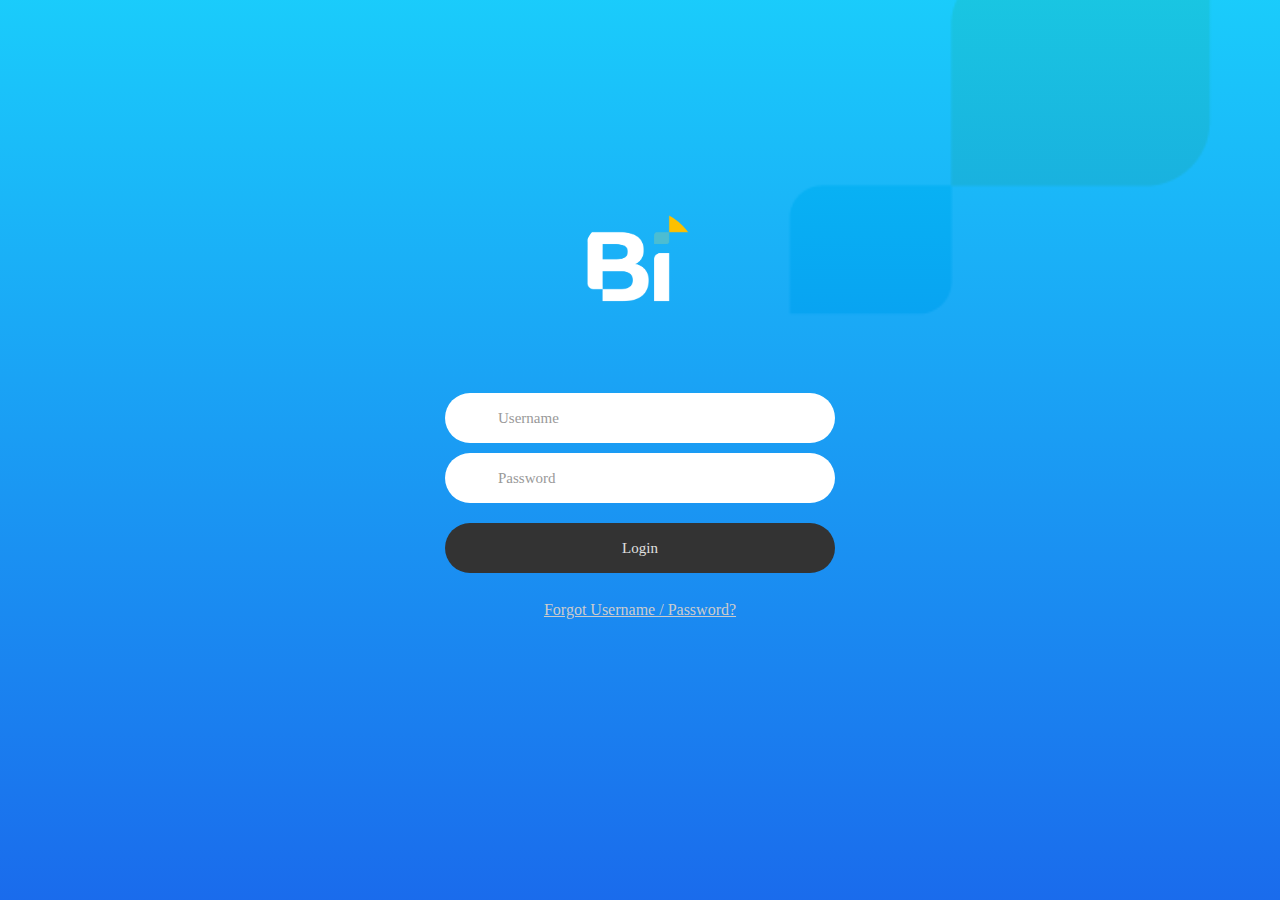
==== RFC_Project/src/login.html @ 91ca4c38 "subimos el proyecto" ====
<!DOCTYPE html>
<html lang="en">
<head>
	<title>Login</title>
	<meta charset="UTF-8">
<meta name="viewport" content="width=device-width, initial-scale=1">
<link rel="icon" type="image/png" href="images/icons/favicon.ico" />
<link rel="stylesheet" type="text/css" href="./css/bootstrap.css">
<link rel="stylesheet" type="text/css" href="./css/bootstrapp.css">
<link rel="stylesheet" type="text/css" href="./css/font-awesome.css">
<link rel="stylesheet" type="text/css" href="./css/icon-font.css">
<link rel="stylesheet" type="text/css" href="./css/animate.css">
<link rel="stylesheet" type="text/css" href="./css/hamburgers.css">
<link rel="stylesheet" type="text/css" href="./css/select2.css">
<link rel="stylesheet" type="text/css" href="./css/util.css">
<link rel="stylesheet" type="text/css" href="./css/main.css">
<meta name="robots" content="noindex, follow">
</head>
	<body >
		<div class="limiter">
			<div class="container-login100" style="background-image: url('./images/solobi.png');">
				<div class="wrap-login100 p-t-190 p-b-30">
					<form class="login100-form validate-form" method="POST" name="loginform">
						<div class="login100-form-avatar">
							<img src="./images/solobi.png">
						</div>
						<span class="login100-form-title p-t-20 p-b-45"></span>
							<div class="wrap-input100 validate-input m-b-10" data-validate="Username is required">
								<input class="input100" type="text" name="username" placeholder="Username">
									<span class="focus-input100"></span>
										<span class="symbol-input100">
											<i class="fa fa-user"></i>
										</span>
							</div>
								<div class="wrap-input100 validate-input m-b-10" data-validate="Password is required">
									<input class="input100" type="password" name="pass" placeholder="Password">
									<span class="focus-input100"></span>
									<span class="symbol-input100">
										<i class="fa fa-lock"></i>
									</span>
								</div>
							<div class="container-login100-form-btn p-t-10">
								<button class="login100-form-btn" onclick="return validarlogin()">
									Login
								</button>
							</div>
							<div class="text-center w-full p-t-25 p-b-230">
								<a href="#" class="txt1">	
									Forgot Username / Password?
								</a>
							</div>			
					</form>
				</div>
			</div>
		</div>


<script src="./js/jquery-3.2.1.min.js"></script>
<script src="./js/popper.js"></script>
<script src="./js/bootstrap.min.js"></script>
<script src="./js/select2.min.js"></script>
<script src="./js/main.js"></script>
<script type="text/javascript" src="./js/verificarLogin.js"></script>
</body>
</html>
---- RFC_Project/src/css/bootstrapp.css ----
@charset "UTF-8"; /*!
 * Bootstrap v5.0.2 (https://getbootstrap.com/)
 * Copyright 2011-2021 The Bootstrap Authors
 * Copyright 2011-2021 Twitter, Inc.
 * Licensed under MIT (https://github.com/twbs/bootstrap/blob/main/LICENSE)
 */
:root {
    --bs-blue: #0d6efd;
    --bs-indigo: #6610f2;
    --bs-purple: #6f42c1;
    --bs-pink: #d63384;
    --bs-red: #dc3545;
    --bs-orange: #fd7e14;
    --bs-yellow: #ffc107;
    --bs-green: #198754;
    --bs-teal: #20c997;
    --bs-cyan: #0dcaf0;
    --bs-white: #fff;
    --bs-gray: #6c757d;
    --bs-gray-dark: #343a40;
    --bs-primary: #0d6efd;
    --bs-secondary: #6c757d;
    --bs-success: #198754;
    --bs-info: #0dcaf0;
    --bs-warning: #ffc107;
    --bs-danger: #dc3545;
    --bs-light: #f8f9fa;
    --bs-dark: #212529;
    --bs-font-sans-serif: system-ui, -apple-system, "Segoe UI", Roboto, "Helvetica Neue", Arial, "Noto Sans", "Liberation Sans", sans-serif, "Apple Color Emoji", "Segoe UI Emoji", "Segoe UI Symbol", "Noto Color Emoji";
    --bs-font-monospace: SFMono-Regular, Menlo, Monaco, Consolas, "Liberation Mono", "Courier New", monospace;
    --bs-gradient: linear-gradient(180deg, rgba(255, 255, 255, 0.15), rgba(255, 255, 255, 0));
}
*,
::after,
::before {
    box-sizing: border-box;
}
@media (prefers-reduced-motion: no-preference) {
    :root {
        scroll-behavior: smooth;
    }
}
body {
    margin: 0;
    font-family: var(--bs-font-sans-serif);
    font-size: 1rem;
    font-weight: 400;
    line-height: 1.5;
    color: #212529;
    background-color: #fff;
    -webkit-text-size-adjust: 100%;
    -webkit-tap-highlight-color: transparent;
}
hr {
    margin: 1rem 0;
    color: inherit;
    background-color: currentColor;
    border: 0;
    opacity: 0.25;
}
hr:not([size]) {
    height: 1px;
}
.h1,
.h2,
.h3,
.h4,
.h5,
.h6,
h1,
h2,
h3,
h4,
h5,
h6 {
    margin-top: 0;
    margin-bottom: 0.5rem;
    font-weight: 500;
    line-height: 1.2;
}
.h1,
h1 {
    font-size: calc(1.375rem + 1.5vw);
}
@media (min-width: 1200px) {
    .h1,
    h1 {
        font-size: 2.5rem;
    }
}
.h2,
h2 {
    font-size: calc(1.325rem + 0.9vw);
}
@media (min-width: 1200px) {
    .h2,
    h2 {
        font-size: 2rem;
    }
}
.h3,
h3 {
    font-size: calc(1.3rem + 0.6vw);
}
@media (min-width: 1200px) {
    .h3,
    h3 {
        font-size: 1.75rem;
    }
}
.h4,
h4 {
    font-size: calc(1.275rem + 0.3vw);
}
@media (min-width: 1200px) {
    .h4,
    h4 {
        font-size: 1.5rem;
    }
}
.h5,
h5 {
    font-size: 1.25rem;
}
.h6,
h6 {
    font-size: 1rem;
}
p {
    margin-top: 0;
    margin-bottom: 1rem;
}
abbr[data-bs-original-title],
abbr[title] {
    -webkit-text-decoration: underline dotted;
    text-decoration: underline dotted;
    cursor: help;
    -webkit-text-decoration-skip-ink: none;
    text-decoration-skip-ink: none;
}
address {
    margin-bottom: 1rem;
    font-style: normal;
    line-height: inherit;
}
ol,
ul {
    padding-left: 2rem;
}
dl,
ol,
ul {
    margin-top: 0;
    margin-bottom: 1rem;
}
ol ol,
ol ul,
ul ol,
ul ul {
    margin-bottom: 0;
}
dt {
    font-weight: 700;
}
dd {
    margin-bottom: 0.5rem;
    margin-left: 0;
}
blockquote {
    margin: 0 0 1rem;
}
b,
strong {
    font-weight: bolder;
}
.small,
small {
    font-size: 0.875em;
}
.mark,
mark {
    padding: 0.2em;
    background-color: #fcf8e3;
}
sub,
sup {
    position: relative;
    font-size: 0.75em;
    line-height: 0;
    vertical-align: baseline;
}
sub {
    bottom: -0.25em;
}
sup {
    top: -0.5em;
}
a {
    color: #0d6efd;
    text-decoration: underline;
}
a:hover {
    color: #0a58ca;
}
a:not([href]):not([class]),
a:not([href]):not([class]):hover {
    color: inherit;
    text-decoration: none;
}
code,
kbd,
pre,
samp {
    font-family: var(--bs-font-monospace);
    font-size: 1em;
    direction: ltr;
    unicode-bidi: bidi-override;
}
pre {
    display: block;
    margin-top: 0;
    margin-bottom: 1rem;
    overflow: auto;
    font-size: 0.875em;
}
pre code {
    font-size: inherit;
    color: inherit;
    word-break: normal;
}
code {
    font-size: 0.875em;
    color: #d63384;
    word-wrap: break-word;
}
a > code {
    color: inherit;
}
kbd {
    padding: 0.2rem 0.4rem;
    font-size: 0.875em;
    color: #fff;
    background-color: #212529;
    border-radius: 0.2rem;
}
kbd kbd {
    padding: 0;
    font-size: 1em;
    font-weight: 700;
}
figure {
    margin: 0 0 1rem;
}
img,
svg {
    vertical-align: middle;
}
table {
    caption-side: bottom;
    border-collapse: collapse;
}
caption {
    padding-top: 0.5rem;
    padding-bottom: 0.5rem;
    color: #6c757d;
    text-align: left;
}
th {
    text-align: inherit;
    text-align: -webkit-match-parent;
}
tbody,
td,
tfoot,
th,
thead,
tr {
    border-color: inherit;
    border-style: solid;
    border-width: 0;
}
label {
    display: inline-block;
}
button {
    border-radius: 0;
}
button:focus:not(:focus-visible) {
    outline: 0;
}
button,
input,
optgroup,
select,
textarea {
    margin: 0;
    font-family: inherit;
    font-size: inherit;
    line-height: inherit;
}
button,
select {
    text-transform: none;
}
[role="button"] {
    cursor: pointer;
}
select {
    word-wrap: normal;
}
select:disabled {
    opacity: 1;
}
[list]::-webkit-calendar-picker-indicator {
    display: none;
}
[type="button"],
[type="reset"],
[type="submit"],
button {
    -webkit-appearance: button;
}
[type="button"]:not(:disabled),
[type="reset"]:not(:disabled),
[type="submit"]:not(:disabled),
button:not(:disabled) {
    cursor: pointer;
}
::-moz-focus-inner {
    padding: 0;
    border-style: none;
}
textarea {
    resize: vertical;
}
fieldset {
    min-width: 0;
    padding: 0;
    margin: 0;
    border: 0;
}
legend {
    float: left;
    width: 100%;
    padding: 0;
    margin-bottom: 0.5rem;
    font-size: calc(1.275rem + 0.3vw);
    line-height: inherit;
}
@media (min-width: 1200px) {
    legend {
        font-size: 1.5rem;
    }
}
legend + * {
    clear: left;
}
::-webkit-datetime-edit-day-field,
::-webkit-datetime-edit-fields-wrapper,
::-webkit-datetime-edit-hour-field,
::-webkit-datetime-edit-minute,
::-webkit-datetime-edit-month-field,
::-webkit-datetime-edit-text,
::-webkit-datetime-edit-year-field {
    padding: 0;
}
::-webkit-inner-spin-button {
    height: auto;
}
[type="search"] {
    outline-offset: -2px;
    -webkit-appearance: textfield;
}
::-webkit-search-decoration {
    -webkit-appearance: none;
}
::-webkit-color-swatch-wrapper {
    padding: 0;
}
::file-selector-button {
    font: inherit;
}
::-webkit-file-upload-button {
    font: inherit;
    -webkit-appearance: button;
}
output {
    display: inline-block;
}
iframe {
    border: 0;
}
summary {
    display: list-item;
    cursor: pointer;
}
progress {
    vertical-align: baseline;
}
[hidden] {
    display: none !important;
}
.lead {
    font-size: 1.25rem;
    font-weight: 300;
}
.display-1 {
    font-size: calc(1.625rem + 4.5vw);
    font-weight: 300;
    line-height: 1.2;
}
@media (min-width: 1200px) {
    .display-1 {
        font-size: 5rem;
    }
}
.display-2 {
    font-size: calc(1.575rem + 3.9vw);
    font-weight: 300;
    line-height: 1.2;
}
@media (min-width: 1200px) {
    .display-2 {
        font-size: 4.5rem;
    }
}
.display-3 {
    font-size: calc(1.525rem + 3.3vw);
    font-weight: 300;
    line-height: 1.2;
}
@media (min-width: 1200px) {
    .display-3 {
        font-size: 4rem;
    }
}
.display-4 {
    font-size: calc(1.475rem + 2.7vw);
    font-weight: 300;
    line-height: 1.2;
}
@media (min-width: 1200px) {
    .display-4 {
        font-size: 3.5rem;
    }
}
.display-5 {
    font-size: calc(1.425rem + 2.1vw);
    font-weight: 300;
    line-height: 1.2;
}
@media (min-width: 1200px) {
    .display-5 {
        font-size: 3rem;
    }
}
.display-6 {
    font-size: calc(1.375rem + 1.5vw);
    font-weight: 300;
    line-height: 1.2;
}
@media (min-width: 1200px) {
    .display-6 {
        font-size: 2.5rem;
    }
}
.list-unstyled {
    padding-left: 0;
    list-style: none;
}
.list-inline {
    padding-left: 0;
    list-style: none;
}
.list-inline-item {
    display: inline-block;
}
.list-inline-item:not(:last-child) {
    margin-right: 0.5rem;
}
.initialism {
    font-size: 0.875em;
    text-transform: uppercase;
}
.blockquote {
    margin-bottom: 1rem;
    font-size: 1.25rem;
}
.blockquote > :last-child {
    margin-bottom: 0;
}
.blockquote-footer {
    margin-top: -1rem;
    margin-bottom: 1rem;
    font-size: 0.875em;
    color: #6c757d;
}
.blockquote-footer::before {
    content: "— ";
}
.img-fluid {
    max-width: 100%;
    height: auto;
}
.img-thumbnail {
    padding: 0.25rem;
    background-color: #fff;
    border: 1px solid #dee2e6;
    border-radius: 0.25rem;
    max-width: 100%;
    height: auto;
}
.figure {
    display: inline-block;
}
.figure-img {
    margin-bottom: 0.5rem;
    line-height: 1;
}
.figure-caption {
    font-size: 0.875em;
    color: #6c757d;
}
.container,
.container-fluid,
.container-lg,
.container-md,
.container-sm,
.container-xl,
.container-xxl {
    width: 100%;
    padding-right: var(--bs-gutter-x, 0.75rem);
    padding-left: var(--bs-gutter-x, 0.75rem);
    margin-right: auto;
    margin-left: auto;
}
@media (min-width: 576px) {
    .container,
    .container-sm {
        max-width: 540px;
    }
}
@media (min-width: 768px) {
    .container,
    .container-md,
    .container-sm {
        max-width: 720px;
    }
}
@media (min-width: 992px) {
    .container,
    .container-lg,
    .container-md,
    .container-sm {
        max-width: 960px;
    }
}
@media (min-width: 1200px) {
    .container,
    .container-lg,
    .container-md,
    .container-sm,
    .container-xl {
        max-width: 1140px;
    }
}
@media (min-width: 1400px) {
    .container,
    .container-lg,
    .container-md,
    .container-sm,
    .container-xl,
    .container-xxl {
        max-width: 1320px;
    }
}
.row {
    --bs-gutter-x: 1.5rem;
    --bs-gutter-y: 0;
    display: flex;
    flex-wrap: wrap;
    margin-top: calc(var(--bs-gutter-y) * -1);
    margin-right: calc(var(--bs-gutter-x) * -0.5);
    margin-left: calc(var(--bs-gutter-x) * -0.5);
}
.row > * {
    flex-shrink: 0;
    width: 100%;
    max-width: 100%;
    padding-right: calc(var(--bs-gutter-x) * 0.5);
    padding-left: calc(var(--bs-gutter-x) * 0.5);
    margin-top: var(--bs-gutter-y);
}
.col {
    flex: 1 0 0%;
}
.row-cols-auto > * {
    flex: 0 0 auto;
    width: auto;
}
.row-cols-1 > * {
    flex: 0 0 auto;
    width: 100%;
}
.row-cols-2 > * {
    flex: 0 0 auto;
    width: 50%;
}
.row-cols-3 > * {
    flex: 0 0 auto;
    width: 33.3333333333%;
}
.row-cols-4 > * {
    flex: 0 0 auto;
    width: 25%;
}
.row-cols-5 > * {
    flex: 0 0 auto;
    width: 20%;
}
.row-cols-6 > * {
    flex: 0 0 auto;
    width: 16.6666666667%;
}
@media (min-width: 576px) {
    .col-sm {
        flex: 1 0 0%;
    }
    .row-cols-sm-auto > * {
        flex: 0 0 auto;
        width: auto;
    }
    .row-cols-sm-1 > * {
        flex: 0 0 auto;
        width: 100%;
    }
    .row-cols-sm-2 > * {
        flex: 0 0 auto;
        width: 50%;
    }
    .row-cols-sm-3 > * {
        flex: 0 0 auto;
        width: 33.3333333333%;
    }
    .row-cols-sm-4 > * {
        flex: 0 0 auto;
        width: 25%;
    }
    .row-cols-sm-5 > * {
        flex: 0 0 auto;
        width: 20%;
    }
    .row-cols-sm-6 > * {
        flex: 0 0 auto;
        width: 16.6666666667%;
    }
}
@media (min-width: 768px) {
    .col-md {
        flex: 1 0 0%;
    }
    .row-cols-md-auto > * {
        flex: 0 0 auto;
        width: auto;
    }
    .row-cols-md-1 > * {
        flex: 0 0 auto;
        width: 100%;
    }
    .row-cols-md-2 > * {
        flex: 0 0 auto;
        width: 50%;
    }
    .row-cols-md-3 > * {
        flex: 0 0 auto;
        width: 33.3333333333%;
    }
    .row-cols-md-4 > * {
        flex: 0 0 auto;
        width: 25%;
    }
    .row-cols-md-5 > * {
        flex: 0 0 auto;
        width: 20%;
    }
    .row-cols-md-6 > * {
        flex: 0 0 auto;
        width: 16.6666666667%;
    }
}
@media (min-width: 992px) {
    .col-lg {
        flex: 1 0 0%;
    }
    .row-cols-lg-auto > * {
        flex: 0 0 auto;
        width: auto;
    }
    .row-cols-lg-1 > * {
        flex: 0 0 auto;
        width: 100%;
    }
    .row-cols-lg-2 > * {
        flex: 0 0 auto;
        width: 50%;
    }
    .row-cols-lg-3 > * {
        flex: 0 0 auto;
        width: 33.3333333333%;
    }
    .row-cols-lg-4 > * {
        flex: 0 0 auto;
        width: 25%;
    }
    .row-cols-lg-5 > * {
        flex: 0 0 auto;
        width: 20%;
    }
    .row-cols-lg-6 > * {
        flex: 0 0 auto;
        width: 16.6666666667%;
    }
}
@media (min-width: 1200px) {
    .col-xl {
        flex: 1 0 0%;
    }
    .row-cols-xl-auto > * {
        flex: 0 0 auto;
        width: auto;
    }
    .row-cols-xl-1 > * {
        flex: 0 0 auto;
        width: 100%;
    }
    .row-cols-xl-2 > * {
        flex: 0 0 auto;
        width: 50%;
    }
    .row-cols-xl-3 > * {
        flex: 0 0 auto;
        width: 33.3333333333%;
    }
    .row-cols-xl-4 > * {
        flex: 0 0 auto;
        width: 25%;
    }
    .row-cols-xl-5 > * {
        flex: 0 0 auto;
        width: 20%;
    }
    .row-cols-xl-6 > * {
        flex: 0 0 auto;
        width: 16.6666666667%;
    }
}
@media (min-width: 1400px) {
    .col-xxl {
        flex: 1 0 0%;
    }
    .row-cols-xxl-auto > * {
        flex: 0 0 auto;
        width: auto;
    }
    .row-cols-xxl-1 > * {
        flex: 0 0 auto;
        width: 100%;
    }
    .row-cols-xxl-2 > * {
        flex: 0 0 auto;
        width: 50%;
    }
    .row-cols-xxl-3 > * {
        flex: 0 0 auto;
        width: 33.3333333333%;
    }
    .row-cols-xxl-4 > * {
        flex: 0 0 auto;
        width: 25%;
    }
    .row-cols-xxl-5 > * {
        flex: 0 0 auto;
        width: 20%;
    }
    .row-cols-xxl-6 > * {
        flex: 0 0 auto;
        width: 16.6666666667%;
    }
}
.col-auto {
    flex: 0 0 auto;
    width: auto;
}
.col-1 {
    flex: 0 0 auto;
    width: 8.33333333%;
}
.col-2 {
    flex: 0 0 auto;
    width: 16.66666667%;
}
.col-3 {
    flex: 0 0 auto;
    width: 25%;
}
.col-4 {
    flex: 0 0 auto;
    width: 33.33333333%;
}
.col-5 {
    flex: 0 0 auto;
    width: 41.66666667%;
}
.col-6 {
    flex: 0 0 auto;
    width: 50%;
}
.col-7 {
    flex: 0 0 auto;
    width: 58.33333333%;
}
.col-8 {
    flex: 0 0 auto;
    width: 66.66666667%;
}
.col-9 {
    flex: 0 0 auto;
    width: 75%;
}
.col-10 {
    flex: 0 0 auto;
    width: 83.33333333%;
}
.col-11 {
    flex: 0 0 auto;
    width: 91.66666667%;
}
.col-12 {
    flex: 0 0 auto;
    width: 100%;
}
.offset-1 {
    margin-left: 8.33333333%;
}
.offset-2 {
    margin-left: 16.66666667%;
}
.offset-3 {
    margin-left: 25%;
}
.offset-4 {
    margin-left: 33.33333333%;
}
.offset-5 {
    margin-left: 41.66666667%;
}
.offset-6 {
    margin-left: 50%;
}
.offset-7 {
    margin-left: 58.33333333%;
}
.offset-8 {
    margin-left: 66.66666667%;
}
.offset-9 {
    margin-left: 75%;
}
.offset-10 {
    margin-left: 83.33333333%;
}
.offset-11 {
    margin-left: 91.66666667%;
}
.g-0,
.gx-0 {
    --bs-gutter-x: 0;
}
.g-0,
.gy-0 {
    --bs-gutter-y: 0;
}
.g-1,
.gx-1 {
    --bs-gutter-x: 0.25rem;
}
.g-1,
.gy-1 {
    --bs-gutter-y: 0.25rem;
}
.g-2,
.gx-2 {
    --bs-gutter-x: 0.5rem;
}
.g-2,
.gy-2 {
    --bs-gutter-y: 0.5rem;
}
.g-3,
.gx-3 {
    --bs-gutter-x: 1rem;
}
.g-3,
.gy-3 {
    --bs-gutter-y: 1rem;
}
.g-4,
.gx-4 {
    --bs-gutter-x: 1.5rem;
}
.g-4,
.gy-4 {
    --bs-gutter-y: 1.5rem;
}
.g-5,
.gx-5 {
    --bs-gutter-x: 3rem;
}
.g-5,
.gy-5 {
    --bs-gutter-y: 3rem;
}
@media (min-width: 576px) {
    .col-sm-auto {
        flex: 0 0 auto;
        width: auto;
    }
    .col-sm-1 {
        flex: 0 0 auto;
        width: 8.33333333%;
    }
    .col-sm-2 {
        flex: 0 0 auto;
        width: 16.66666667%;
    }
    .col-sm-3 {
        flex: 0 0 auto;
        width: 25%;
    }
    .col-sm-4 {
        flex: 0 0 auto;
        width: 33.33333333%;
    }
    .col-sm-5 {
        flex: 0 0 auto;
        width: 41.66666667%;
    }
    .col-sm-6 {
        flex: 0 0 auto;
        width: 50%;
    }
    .col-sm-7 {
        flex: 0 0 auto;
        width: 58.33333333%;
    }
    .col-sm-8 {
        flex: 0 0 auto;
        width: 66.66666667%;
    }
    .col-sm-9 {
        flex: 0 0 auto;
        width: 75%;
    }
    .col-sm-10 {
        flex: 0 0 auto;
        width: 83.33333333%;
    }
    .col-sm-11 {
        flex: 0 0 auto;
        width: 91.66666667%;
    }
    .col-sm-12 {
        flex: 0 0 auto;
        width: 100%;
    }
    .offset-sm-0 {
        margin-left: 0;
    }
    .offset-sm-1 {
        margin-left: 8.33333333%;
    }
    .offset-sm-2 {
        margin-left: 16.66666667%;
    }
    .offset-sm-3 {
        margin-left: 25%;
    }
    .offset-sm-4 {
        margin-left: 33.33333333%;
    }
    .offset-sm-5 {
        margin-left: 41.66666667%;
    }
    .offset-sm-6 {
        margin-left: 50%;
    }
    .offset-sm-7 {
        margin-left: 58.33333333%;
    }
    .offset-sm-8 {
        margin-left: 66.66666667%;
    }
    .offset-sm-9 {
        margin-left: 75%;
    }
    .offset-sm-10 {
        margin-left: 83.33333333%;
    }
    .offset-sm-11 {
        margin-left: 91.66666667%;
    }
    .g-sm-0,
    .gx-sm-0 {
        --bs-gutter-x: 0;
    }
    .g-sm-0,
    .gy-sm-0 {
        --bs-gutter-y: 0;
    }
    .g-sm-1,
    .gx-sm-1 {
        --bs-gutter-x: 0.25rem;
    }
    .g-sm-1,
    .gy-sm-1 {
        --bs-gutter-y: 0.25rem;
    }
    .g-sm-2,
    .gx-sm-2 {
        --bs-gutter-x: 0.5rem;
    }
    .g-sm-2,
    .gy-sm-2 {
        --bs-gutter-y: 0.5rem;
    }
    .g-sm-3,
    .gx-sm-3 {
        --bs-gutter-x: 1rem;
    }
    .g-sm-3,
    .gy-sm-3 {
        --bs-gutter-y: 1rem;
    }
    .g-sm-4,
    .gx-sm-4 {
        --bs-gutter-x: 1.5rem;
    }
    .g-sm-4,
    .gy-sm-4 {
        --bs-gutter-y: 1.5rem;
    }
    .g-sm-5,
    .gx-sm-5 {
        --bs-gutter-x: 3rem;
    }
    .g-sm-5,
    .gy-sm-5 {
        --bs-gutter-y: 3rem;
    }
}
@media (min-width: 768px) {
    .col-md-auto {
        flex: 0 0 auto;
        width: auto;
    }
    .col-md-1 {
        flex: 0 0 auto;
        width: 8.33333333%;
    }
    .col-md-2 {
        flex: 0 0 auto;
        width: 16.66666667%;
    }
    .col-md-3 {
        flex: 0 0 auto;
        width: 25%;
    }
    .col-md-4 {
        flex: 0 0 auto;
        width: 33.33333333%;
    }
    .col-md-5 {
        flex: 0 0 auto;
        width: 41.66666667%;
    }
    .col-md-6 {
        flex: 0 0 auto;
        width: 50%;
    }
    .col-md-7 {
        flex: 0 0 auto;
        width: 58.33333333%;
    }
    .col-md-8 {
        flex: 0 0 auto;
        width: 66.66666667%;
    }
    .col-md-9 {
        flex: 0 0 auto;
        width: 75%;
    }
    .col-md-10 {
        flex: 0 0 auto;
        width: 83.33333333%;
    }
    .col-md-11 {
        flex: 0 0 auto;
        width: 91.66666667%;
    }
    .col-md-12 {
        flex: 0 0 auto;
        width: 100%;
    }
    .offset-md-0 {
        margin-left: 0;
    }
    .offset-md-1 {
        margin-left: 8.33333333%;
    }
    .offset-md-2 {
        margin-left: 16.66666667%;
    }
    .offset-md-3 {
        margin-left: 25%;
    }
    .offset-md-4 {
        margin-left: 33.33333333%;
    }
    .offset-md-5 {
        margin-left: 41.66666667%;
    }
    .offset-md-6 {
        margin-left: 50%;
    }
    .offset-md-7 {
        margin-left: 58.33333333%;
    }
    .offset-md-8 {
        margin-left: 66.66666667%;
    }
    .offset-md-9 {
        margin-left: 75%;
    }
    .offset-md-10 {
        margin-left: 83.33333333%;
    }
    .offset-md-11 {
        margin-left: 91.66666667%;
    }
    .g-md-0,
    .gx-md-0 {
        --bs-gutter-x: 0;
    }
    .g-md-0,
    .gy-md-0 {
        --bs-gutter-y: 0;
    }
    .g-md-1,
    .gx-md-1 {
        --bs-gutter-x: 0.25rem;
    }
    .g-md-1,
    .gy-md-1 {
        --bs-gutter-y: 0.25rem;
    }
    .g-md-2,
    .gx-md-2 {
        --bs-gutter-x: 0.5rem;
    }
    .g-md-2,
    .gy-md-2 {
        --bs-gutter-y: 0.5rem;
    }
    .g-md-3,
    .gx-md-3 {
        --bs-gutter-x: 1rem;
    }
    .g-md-3,
    .gy-md-3 {
        --bs-gutter-y: 1rem;
    }
    .g-md-4,
    .gx-md-4 {
        --bs-gutter-x: 1.5rem;
    }
    .g-md-4,
    .gy-md-4 {
        --bs-gutter-y: 1.5rem;
    }
    .g-md-5,
    .gx-md-5 {
        --bs-gutter-x: 3rem;
    }
    .g-md-5,
    .gy-md-5 {
        --bs-gutter-y: 3rem;
    }
}
@media (min-width: 992px) {
    .col-lg-auto {
        flex: 0 0 auto;
        width: auto;
    }
    .col-lg-1 {
        flex: 0 0 auto;
        width: 8.33333333%;
    }
    .col-lg-2 {
        flex: 0 0 auto;
        width: 16.66666667%;
    }
    .col-lg-3 {
        flex: 0 0 auto;
        width: 25%;
    }
    .col-lg-4 {
        flex: 0 0 auto;
        width: 33.33333333%;
    }
    .col-lg-5 {
        flex: 0 0 auto;
        width: 41.66666667%;
    }
    .col-lg-6 {
        flex: 0 0 auto;
        width: 50%;
    }
    .col-lg-7 {
        flex: 0 0 auto;
        width: 58.33333333%;
    }
    .col-lg-8 {
        flex: 0 0 auto;
        width: 66.66666667%;
    }
    .col-lg-9 {
        flex: 0 0 auto;
        width: 75%;
    }
    .col-lg-10 {
        flex: 0 0 auto;
        width: 83.33333333%;
    }
    .col-lg-11 {
        flex: 0 0 auto;
        width: 91.66666667%;
    }
    .col-lg-12 {
        flex: 0 0 auto;
        width: 100%;
    }
    .offset-lg-0 {
        margin-left: 0;
    }
    .offset-lg-1 {
        margin-left: 8.33333333%;
    }
    .offset-lg-2 {
        margin-left: 16.66666667%;
    }
    .offset-lg-3 {
        margin-left: 25%;
    }
    .offset-lg-4 {
        margin-left: 33.33333333%;
    }
    .offset-lg-5 {
        margin-left: 41.66666667%;
    }
    .offset-lg-6 {
        margin-left: 50%;
    }
    .offset-lg-7 {
        margin-left: 58.33333333%;
    }
    .offset-lg-8 {
        margin-left: 66.66666667%;
    }
    .offset-lg-9 {
        margin-left: 75%;
    }
    .offset-lg-10 {
        margin-left: 83.33333333%;
    }
    .offset-lg-11 {
        margin-left: 91.66666667%;
    }
    .g-lg-0,
    .gx-lg-0 {
        --bs-gutter-x: 0;
    }
    .g-lg-0,
    .gy-lg-0 {
        --bs-gutter-y: 0;
    }
    .g-lg-1,
    .gx-lg-1 {
        --bs-gutter-x: 0.25rem;
    }
    .g-lg-1,
    .gy-lg-1 {
        --bs-gutter-y: 0.25rem;
    }
    .g-lg-2,
    .gx-lg-2 {
        --bs-gutter-x: 0.5rem;
    }
    .g-lg-2,
    .gy-lg-2 {
        --bs-gutter-y: 0.5rem;
    }
    .g-lg-3,
    .gx-lg-3 {
        --bs-gutter-x: 1rem;
    }
    .g-lg-3,
    .gy-lg-3 {
        --bs-gutter-y: 1rem;
    }
    .g-lg-4,
    .gx-lg-4 {
        --bs-gutter-x: 1.5rem;
    }
    .g-lg-4,
    .gy-lg-4 {
        --bs-gutter-y: 1.5rem;
    }
    .g-lg-5,
    .gx-lg-5 {
        --bs-gutter-x: 3rem;
    }
    .g-lg-5,
    .gy-lg-5 {
        --bs-gutter-y: 3rem;
    }
}
@media (min-width: 1200px) {
    .col-xl-auto {
        flex: 0 0 auto;
        width: auto;
    }
    .col-xl-1 {
        flex: 0 0 auto;
        width: 8.33333333%;
    }
    .col-xl-2 {
        flex: 0 0 auto;
        width: 16.66666667%;
    }
    .col-xl-3 {
        flex: 0 0 auto;
        width: 25%;
    }
    .col-xl-4 {
        flex: 0 0 auto;
        width: 33.33333333%;
    }
    .col-xl-5 {
        flex: 0 0 auto;
        width: 41.66666667%;
    }
    .col-xl-6 {
        flex: 0 0 auto;
        width: 50%;
    }
    .col-xl-7 {
        flex: 0 0 auto;
        width: 58.33333333%;
    }
    .col-xl-8 {
        flex: 0 0 auto;
        width: 66.66666667%;
    }
    .col-xl-9 {
        flex: 0 0 auto;
        width: 75%;
    }
    .col-xl-10 {
        flex: 0 0 auto;
        width: 83.33333333%;
    }
    .col-xl-11 {
        flex: 0 0 auto;
        width: 91.66666667%;
    }
    .col-xl-12 {
        flex: 0 0 auto;
        width: 100%;
    }
    .offset-xl-0 {
        margin-left: 0;
    }
    .offset-xl-1 {
        margin-left: 8.33333333%;
    }
    .offset-xl-2 {
        margin-left: 16.66666667%;
    }
    .offset-xl-3 {
        margin-left: 25%;
    }
    .offset-xl-4 {
        margin-left: 33.33333333%;
    }
    .offset-xl-5 {
        margin-left: 41.66666667%;
    }
    .offset-xl-6 {
        margin-left: 50%;
    }
    .offset-xl-7 {
        margin-left: 58.33333333%;
    }
    .offset-xl-8 {
        margin-left: 66.66666667%;
    }
    .offset-xl-9 {
        margin-left: 75%;
    }
    .offset-xl-10 {
        margin-left: 83.33333333%;
    }
    .offset-xl-11 {
        margin-left: 91.66666667%;
    }
    .g-xl-0,
    .gx-xl-0 {
        --bs-gutter-x: 0;
    }
    .g-xl-0,
    .gy-xl-0 {
        --bs-gutter-y: 0;
    }
    .g-xl-1,
    .gx-xl-1 {
        --bs-gutter-x: 0.25rem;
    }
    .g-xl-1,
    .gy-xl-1 {
        --bs-gutter-y: 0.25rem;
    }
    .g-xl-2,
    .gx-xl-2 {
        --bs-gutter-x: 0.5rem;
    }
    .g-xl-2,
    .gy-xl-2 {
        --bs-gutter-y: 0.5rem;
    }
    .g-xl-3,
    .gx-xl-3 {
        --bs-gutter-x: 1rem;
    }
    .g-xl-3,
    .gy-xl-3 {
        --bs-gutter-y: 1rem;
    }
    .g-xl-4,
    .gx-xl-4 {
        --bs-gutter-x: 1.5rem;
    }
    .g-xl-4,
    .gy-xl-4 {
        --bs-gutter-y: 1.5rem;
    }
    .g-xl-5,
    .gx-xl-5 {
        --bs-gutter-x: 3rem;
    }
    .g-xl-5,
    .gy-xl-5 {
        --bs-gutter-y: 3rem;
    }
}
@media (min-width: 1400px) {
    .col-xxl-auto {
        flex: 0 0 auto;
        width: auto;
    }
    .col-xxl-1 {
        flex: 0 0 auto;
        width: 8.33333333%;
    }
    .col-xxl-2 {
        flex: 0 0 auto;
        width: 16.66666667%;
    }
    .col-xxl-3 {
        flex: 0 0 auto;
        width: 25%;
    }
    .col-xxl-4 {
        flex: 0 0 auto;
        width: 33.33333333%;
    }
    .col-xxl-5 {
        flex: 0 0 auto;
        width: 41.66666667%;
    }
    .col-xxl-6 {
        flex: 0 0 auto;
        width: 50%;
    }
    .col-xxl-7 {
        flex: 0 0 auto;
        width: 58.33333333%;
    }
    .col-xxl-8 {
        flex: 0 0 auto;
        width: 66.66666667%;
    }
    .col-xxl-9 {
        flex: 0 0 auto;
        width: 75%;
    }
    .col-xxl-10 {
        flex: 0 0 auto;
        width: 83.33333333%;
    }
    .col-xxl-11 {
        flex: 0 0 auto;
        width: 91.66666667%;
    }
    .col-xxl-12 {
        flex: 0 0 auto;
        width: 100%;
    }
    .offset-xxl-0 {
        margin-left: 0;
    }
    .offset-xxl-1 {
        margin-left: 8.33333333%;
    }
    .offset-xxl-2 {
        margin-left: 16.66666667%;
    }
    .offset-xxl-3 {
        margin-left: 25%;
    }
    .offset-xxl-4 {
        margin-left: 33.33333333%;
    }
    .offset-xxl-5 {
        margin-left: 41.66666667%;
    }
    .offset-xxl-6 {
        margin-left: 50%;
    }
    .offset-xxl-7 {
        margin-left: 58.33333333%;
    }
    .offset-xxl-8 {
        margin-left: 66.66666667%;
    }
    .offset-xxl-9 {
        margin-left: 75%;
    }
    .offset-xxl-10 {
        margin-left: 83.33333333%;
    }
    .offset-xxl-11 {
        margin-left: 91.66666667%;
    }
    .g-xxl-0,
    .gx-xxl-0 {
        --bs-gutter-x: 0;
    }
    .g-xxl-0,
    .gy-xxl-0 {
        --bs-gutter-y: 0;
    }
    .g-xxl-1,
    .gx-xxl-1 {
        --bs-gutter-x: 0.25rem;
    }
    .g-xxl-1,
    .gy-xxl-1 {
        --bs-gutter-y: 0.25rem;
    }
    .g-xxl-2,
    .gx-xxl-2 {
        --bs-gutter-x: 0.5rem;
    }
    .g-xxl-2,
    .gy-xxl-2 {
        --bs-gutter-y: 0.5rem;
    }
    .g-xxl-3,
    .gx-xxl-3 {
        --bs-gutter-x: 1rem;
    }
    .g-xxl-3,
    .gy-xxl-3 {
        --bs-gutter-y: 1rem;
    }
    .g-xxl-4,
    .gx-xxl-4 {
        --bs-gutter-x: 1.5rem;
    }
    .g-xxl-4,
    .gy-xxl-4 {
        --bs-gutter-y: 1.5rem;
    }
    .g-xxl-5,
    .gx-xxl-5 {
        --bs-gutter-x: 3rem;
    }
    .g-xxl-5,
    .gy-xxl-5 {
        --bs-gutter-y: 3rem;
    }
}
.table {
    --bs-table-bg: transparent;
    --bs-table-accent-bg: transparent;
    --bs-table-striped-color: #212529;
    --bs-table-striped-bg: rgba(0, 0, 0, 0.05);
    --bs-table-active-color: #212529;
    --bs-table-active-bg: rgba(0, 0, 0, 0.1);
    --bs-table-hover-color: #212529;
    --bs-table-hover-bg: rgba(0, 0, 0, 0.075);
    width: 100%;
    margin-bottom: 1rem;
    color: #212529;
    vertical-align: top;
    border-color: #dee2e6;
}
.table > :not(caption) > * > * {
    padding: 0.5rem 0.5rem;
    background-color: var(--bs-table-bg);
    border-bottom-width: 1px;
    box-shadow: inset 0 0 0 9999px var(--bs-table-accent-bg);
}
.table > tbody {
    vertical-align: inherit;
}
.table > thead {
    vertical-align: bottom;
}
.table > :not(:last-child) > :last-child > * {
    border-bottom-color: currentColor;
}
.caption-top {
    caption-side: top;
}
.table-sm > :not(caption) > * > * {
    padding: 0.25rem 0.25rem;
}
.table-bordered > :not(caption) > * {
    border-width: 1px 0;
}
.table-bordered > :not(caption) > * > * {
    border-width: 0 1px;
}
.table-borderless > :not(caption) > * > * {
    border-bottom-width: 0;
}
.table-striped > tbody > tr:nth-of-type(odd) {
    --bs-table-accent-bg: var(--bs-table-striped-bg);
    color: var(--bs-table-striped-color);
}
.table-active {
    --bs-table-accent-bg: var(--bs-table-active-bg);
    color: var(--bs-table-active-color);
}
.table-hover > tbody > tr:hover {
    --bs-table-accent-bg: var(--bs-table-hover-bg);
    color: var(--bs-table-hover-color);
}
.table-primary {
    --bs-table-bg: #cfe2ff;
    --bs-table-striped-bg: #c5d7f2;
    --bs-table-striped-color: #000;
    --bs-table-active-bg: #bacbe6;
    --bs-table-active-color: #000;
    --bs-table-hover-bg: #bfd1ec;
    --bs-table-hover-color: #000;
    color: #000;
    border-color: #bacbe6;
}
.table-secondary {
    --bs-table-bg: #e2e3e5;
    --bs-table-striped-bg: #d7d8da;
    --bs-table-striped-color: #000;
    --bs-table-active-bg: #cbccce;
    --bs-table-active-color: #000;
    --bs-table-hover-bg: #d1d2d4;
    --bs-table-hover-color: #000;
    color: #000;
    border-color: #cbccce;
}
.table-success {
    --bs-table-bg: #d1e7dd;
    --bs-table-striped-bg: #c7dbd2;
    --bs-table-striped-color: #000;
    --bs-table-active-bg: #bcd0c7;
    --bs-table-active-color: #000;
    --bs-table-hover-bg: #c1d6cc;
    --bs-table-hover-color: #000;
    color: #000;
    border-color: #bcd0c7;
}
.table-info {
    --bs-table-bg: #cff4fc;
    --bs-table-striped-bg: #c5e8ef;
    --bs-table-striped-color: #000;
    --bs-table-active-bg: #badce3;
    --bs-table-active-color: #000;
    --bs-table-hover-bg: #bfe2e9;
    --bs-table-hover-color: #000;
    color: #000;
    border-color: #badce3;
}
.table-warning {
    --bs-table-bg: #fff3cd;
    --bs-table-striped-bg: #f2e7c3;
    --bs-table-striped-color: #000;
    --bs-table-active-bg: #e6dbb9;
    --bs-table-active-color: #000;
    --bs-table-hover-bg: #ece1be;
    --bs-table-hover-color: #000;
    color: #000;
    border-color: #e6dbb9;
}
.table-danger {
    --bs-table-bg: #f8d7da;
    --bs-table-striped-bg: #eccccf;
    --bs-table-striped-color: #000;
    --bs-table-active-bg: #dfc2c4;
    --bs-table-active-color: #000;
    --bs-table-hover-bg: #e5c7ca;
    --bs-table-hover-color: #000;
    color: #000;
    border-color: #dfc2c4;
}
.table-light {
    --bs-table-bg: #f8f9fa;
    --bs-table-striped-bg: #ecedee;
    --bs-table-striped-color: #000;
    --bs-table-active-bg: #dfe0e1;
    --bs-table-active-color: #000;
    --bs-table-hover-bg: #e5e6e7;
    --bs-table-hover-color: #000;
    color: #000;
    border-color: #dfe0e1;
}
.table-dark {
    --bs-table-bg: #212529;
    --bs-table-striped-bg: #2c3034;
    --bs-table-striped-color: #fff;
    --bs-table-active-bg: #373b3e;
    --bs-table-active-color: #fff;
    --bs-table-hover-bg: #323539;
    --bs-table-hover-color: #fff;
    color: #fff;
    border-color: #373b3e;
}
.table-responsive {
    overflow-x: auto;
    -webkit-overflow-scrolling: touch;
}
@media (max-width: 575.98px) {
    .table-responsive-sm {
        overflow-x: auto;
        -webkit-overflow-scrolling: touch;
    }
}
@media (max-width: 767.98px) {
    .table-responsive-md {
        overflow-x: auto;
        -webkit-overflow-scrolling: touch;
    }
}
@media (max-width: 991.98px) {
    .table-responsive-lg {
        overflow-x: auto;
        -webkit-overflow-scrolling: touch;
    }
}
@media (max-width: 1199.98px) {
    .table-responsive-xl {
        overflow-x: auto;
        -webkit-overflow-scrolling: touch;
    }
}
@media (max-width: 1399.98px) {
    .table-responsive-xxl {
        overflow-x: auto;
        -webkit-overflow-scrolling: touch;
    }
}
.form-label {
    margin-bottom: 0.5rem;
}
.col-form-label {
    padding-top: calc(0.375rem + 1px);
    padding-bottom: calc(0.375rem + 1px);
    margin-bottom: 0;
    font-size: inherit;
    line-height: 1.5;
}
.col-form-label-lg {
    padding-top: calc(0.5rem + 1px);
    padding-bottom: calc(0.5rem + 1px);
    font-size: 1.25rem;
}
.col-form-label-sm {
    padding-top: calc(0.25rem + 1px);
    padding-bottom: calc(0.25rem + 1px);
    font-size: 0.875rem;
}
.form-text {
    margin-top: 0.25rem;
    font-size: 0.875em;
    color: #6c757d;
}
.form-control {
    display: block;
    width: 100%;
    padding: 0.375rem 0.75rem;
    font-size: 1rem;
    font-weight: 400;
    line-height: 1.5;
    color: #212529;
    background-color: #fff;
    background-clip: padding-box;
    border: 1px solid #ced4da;
    -webkit-appearance: none;
    -moz-appearance: none;
    appearance: none;
    border-radius: 0.25rem;
    transition: border-color 0.15s ease-in-out, box-shadow 0.15s ease-in-out;
}
@media (prefers-reduced-motion: reduce) {
    .form-control {
        transition: none;
    }
}
.form-control[type="file"] {
    overflow: hidden;
}
.form-control[type="file"]:not(:disabled):not([readonly]) {
    cursor: pointer;
}
.form-control:focus {
    color: #212529;
    background-color: #fff;
    border-color: #86b7fe;
    outline: 0;
    box-shadow: 0 0 0 0.25rem rgba(13, 110, 253, 0.25);
}
.form-control::-webkit-date-and-time-value {
    height: 1.5em;
}
.form-control::-moz-placeholder {
    color: #6c757d;
    opacity: 1;
}
.form-control::placeholder {
    color: #6c757d;
    opacity: 1;
}
.form-control:disabled,
.form-control[readonly] {
    background-color: #e9ecef;
    opacity: 1;
}
.form-control::file-selector-button {
    padding: 0.375rem 0.75rem;
    margin: -0.375rem -0.75rem;
    -webkit-margin-end: 0.75rem;
    margin-inline-end: 0.75rem;
    color: #212529;
    background-color: #e9ecef;
    pointer-events: none;
    border-color: inherit;
    border-style: solid;
    border-width: 0;
    border-inline-end-width: 1px;
    border-radius: 0;
    transition: color 0.15s ease-in-out, background-color 0.15s ease-in-out, border-color 0.15s ease-in-out, box-shadow 0.15s ease-in-out;
}
@media (prefers-reduced-motion: reduce) {
    .form-control::file-selector-button {
        transition: none;
    }
}
.form-control:hover:not(:disabled):not([readonly])::file-selector-button {
    background-color: #dde0e3;
}
.form-control::-webkit-file-upload-button {
    padding: 0.375rem 0.75rem;
    margin: -0.375rem -0.75rem;
    -webkit-margin-end: 0.75rem;
    margin-inline-end: 0.75rem;
    color: #212529;
    background-color: #e9ecef;
    pointer-events: none;
    border-color: inherit;
    border-style: solid;
    border-width: 0;
    border-inline-end-width: 1px;
    border-radius: 0;
    -webkit-transition: color 0.15s ease-in-out, background-color 0.15s ease-in-out, border-color 0.15s ease-in-out, box-shadow 0.15s ease-in-out;
    transition: color 0.15s ease-in-out, background-color 0.15s ease-in-out, border-color 0.15s ease-in-out, box-shadow 0.15s ease-in-out;
}
@media (prefers-reduced-motion: reduce) {
    .form-control::-webkit-file-upload-button {
        -webkit-transition: none;
        transition: none;
    }
}
.form-control:hover:not(:disabled):not([readonly])::-webkit-file-upload-button {
    background-color: #dde0e3;
}
.form-control-plaintext {
    display: block;
    width: 100%;
    padding: 0.375rem 0;
    margin-bottom: 0;
    line-height: 1.5;
    color: #212529;
    background-color: transparent;
    border: solid transparent;
    border-width: 1px 0;
}
.form-control-plaintext.form-control-lg,
.form-control-plaintext.form-control-sm {
    padding-right: 0;
    padding-left: 0;
}
.form-control-sm {
    min-height: calc(1.5em + (0.5rem + 2px));
    padding: 0.25rem 0.5rem;
    font-size: 0.875rem;
    border-radius: 0.2rem;
}
.form-control-sm::file-selector-button {
    padding: 0.25rem 0.5rem;
    margin: -0.25rem -0.5rem;
    -webkit-margin-end: 0.5rem;
    margin-inline-end: 0.5rem;
}
.form-control-sm::-webkit-file-upload-button {
    padding: 0.25rem 0.5rem;
    margin: -0.25rem -0.5rem;
    -webkit-margin-end: 0.5rem;
    margin-inline-end: 0.5rem;
}
.form-control-lg {
    min-height: calc(1.5em + (1rem + 2px));
    padding: 0.5rem 1rem;
    font-size: 1.25rem;
    border-radius: 0.3rem;
}
.form-control-lg::file-selector-button {
    padding: 0.5rem 1rem;
    margin: -0.5rem -1rem;
    -webkit-margin-end: 1rem;
    margin-inline-end: 1rem;
}
.form-control-lg::-webkit-file-upload-button {
    padding: 0.5rem 1rem;
    margin: -0.5rem -1rem;
    -webkit-margin-end: 1rem;
    margin-inline-end: 1rem;
}
textarea.form-control {
    min-height: calc(1.5em + (0.75rem + 2px));
}
textarea.form-control-sm {
    min-height: calc(1.5em + (0.5rem + 2px));
}
textarea.form-control-lg {
    min-height: calc(1.5em + (1rem + 2px));
}
.form-control-color {
    max-width: 3rem;
    height: auto;
    padding: 0.375rem;
}
.form-control-color:not(:disabled):not([readonly]) {
    cursor: pointer;
}
.form-control-color::-moz-color-swatch {
    height: 1.5em;
    border-radius: 0.25rem;
}
.form-control-color::-webkit-color-swatch {
    height: 1.5em;
    border-radius: 0.25rem;
}
.form-select {
    display: block;
    width: 100%;
    padding: 0.375rem 2.25rem 0.375rem 0.75rem;
    -moz-padding-start: calc(0.75rem - 3px);
    font-size: 1rem;
    font-weight: 400;
    line-height: 1.5;
    color: #212529;
    background-color: #fff;
    background-image: url("data:image/svg+xml,%3csvg xmlns='http://www.w3.org/2000/svg' viewBox='0 0 16 16'%3e%3cpath fill='none' stroke='%23343a40' stroke-linecap='round' stroke-linejoin='round' stroke-width='2' d='M2 5l6 6 6-6'/%3e%3c/svg%3e");
    background-repeat: no-repeat;
    background-position: right 0.75rem center;
    background-size: 16px 12px;
    border: 1px solid #ced4da;
    border-radius: 0.25rem;
    transition: border-color 0.15s ease-in-out, box-shadow 0.15s ease-in-out;
    -webkit-appearance: none;
    -moz-appearance: none;
    appearance: none;
}
@media (prefers-reduced-motion: reduce) {
    .form-select {
        transition: none;
    }
}
.form-select:focus {
    border-color: #86b7fe;
    outline: 0;
    box-shadow: 0 0 0 0.25rem rgba(13, 110, 253, 0.25);
}
.form-select[multiple],
.form-select[size]:not([size="1"]) {
    padding-right: 0.75rem;
    background-image: none;
}
.form-select:disabled {
    background-color: #e9ecef;
}
.form-select:-moz-focusring {
    color: transparent;
    text-shadow: 0 0 0 #212529;
}
.form-select-sm {
    padding-top: 0.25rem;
    padding-bottom: 0.25rem;
    padding-left: 0.5rem;
    font-size: 0.875rem;
}
.form-select-lg {
    padding-top: 0.5rem;
    padding-bottom: 0.5rem;
    padding-left: 1rem;
    font-size: 1.25rem;
}
.form-check {
    display: block;
    min-height: 1.5rem;
    padding-left: 1.5em;
    margin-bottom: 0.125rem;
}
.form-check .form-check-input {
    float: left;
    margin-left: -1.5em;
}
.form-check-input {
    width: 1em;
    height: 1em;
    margin-top: 0.25em;
    vertical-align: top;
    background-color: #fff;
    background-repeat: no-repeat;
    background-position: center;
    background-size: contain;
    border: 1px solid rgba(0, 0, 0, 0.25);
    -webkit-appearance: none;
    -moz-appearance: none;
    appearance: none;
    -webkit-print-color-adjust: exact;
    color-adjust: exact;
}
.form-check-input[type="checkbox"] {
    border-radius: 0.25em;
}
.form-check-input[type="radio"] {
    border-radius: 50%;
}
.form-check-input:active {
    filter: brightness(90%);
}
.form-check-input:focus {
    border-color: #86b7fe;
    outline: 0;
    box-shadow: 0 0 0 0.25rem rgba(13, 110, 253, 0.25);
}
.form-check-input:checked {
    background-color: #0d6efd;
    border-color: #0d6efd;
}
.form-check-input:checked[type="checkbox"] {
    background-image: url("data:image/svg+xml,%3csvg xmlns='http://www.w3.org/2000/svg' viewBox='0 0 20 20'%3e%3cpath fill='none' stroke='%23fff' stroke-linecap='round' stroke-linejoin='round' stroke-width='3' d='M6 10l3 3l6-6'/%3e%3c/svg%3e");
}
.form-check-input:checked[type="radio"] {
    background-image: url("data:image/svg+xml,%3csvg xmlns='http://www.w3.org/2000/svg' viewBox='-4 -4 8 8'%3e%3ccircle r='2' fill='%23fff'/%3e%3c/svg%3e");
}
.form-check-input[type="checkbox"]:indeterminate {
    background-color: #0d6efd;
    border-color: #0d6efd;
    background-image: url("data:image/svg+xml,%3csvg xmlns='http://www.w3.org/2000/svg' viewBox='0 0 20 20'%3e%3cpath fill='none' stroke='%23fff' stroke-linecap='round' stroke-linejoin='round' stroke-width='3' d='M6 10h8'/%3e%3c/svg%3e");
}
.form-check-input:disabled {
    pointer-events: none;
    filter: none;
    opacity: 0.5;
}
.form-check-input:disabled ~ .form-check-label,
.form-check-input[disabled] ~ .form-check-label {
    opacity: 0.5;
}
.form-switch {
    padding-left: 2.5em;
}
.form-switch .form-check-input {
    width: 2em;
    margin-left: -2.5em;
    background-image: url("data:image/svg+xml,%3csvg xmlns='http://www.w3.org/2000/svg' viewBox='-4 -4 8 8'%3e%3ccircle r='3' fill='rgba%280, 0, 0, 0.25%29'/%3e%3c/svg%3e");
    background-position: left center;
    border-radius: 2em;
    transition: background-position 0.15s ease-in-out;
}
@media (prefers-reduced-motion: reduce) {
    .form-switch .form-check-input {
        transition: none;
    }
}
.form-switch .form-check-input:focus {
    background-image: url("data:image/svg+xml,%3csvg xmlns='http://www.w3.org/2000/svg' viewBox='-4 -4 8 8'%3e%3ccircle r='3' fill='%2386b7fe'/%3e%3c/svg%3e");
}
.form-switch .form-check-input:checked {
    background-position: right center;
    background-image: url("data:image/svg+xml,%3csvg xmlns='http://www.w3.org/2000/svg' viewBox='-4 -4 8 8'%3e%3ccircle r='3' fill='%23fff'/%3e%3c/svg%3e");
}
.form-check-inline {
    display: inline-block;
    margin-right: 1rem;
}
.btn-check {
    position: absolute;
    clip: rect(0, 0, 0, 0);
    pointer-events: none;
}
.btn-check:disabled + .btn,
.btn-check[disabled] + .btn {
    pointer-events: none;
    filter: none;
    opacity: 0.65;
}
.form-range {
    width: 100%;
    height: 1.5rem;
    padding: 0;
    background-color: transparent;
    -webkit-appearance: none;
    -moz-appearance: none;
    appearance: none;
}
.form-range:focus {
    outline: 0;
}
.form-range:focus::-webkit-slider-thumb {
    box-shadow: 0 0 0 1px #fff, 0 0 0 0.25rem rgba(13, 110, 253, 0.25);
}
.form-range:focus::-moz-range-thumb {
    box-shadow: 0 0 0 1px #fff, 0 0 0 0.25rem rgba(13, 110, 253, 0.25);
}
.form-range::-moz-focus-outer {
    border: 0;
}
.form-range::-webkit-slider-thumb {
    width: 1rem;
    height: 1rem;
    margin-top: -0.25rem;
    background-color: #0d6efd;
    border: 0;
    border-radius: 1rem;
    -webkit-transition: background-color 0.15s ease-in-out, border-color 0.15s ease-in-out, box-shadow 0.15s ease-in-out;
    transition: background-color 0.15s ease-in-out, border-color 0.15s ease-in-out, box-shadow 0.15s ease-in-out;
    -webkit-appearance: none;
    appearance: none;
}
@media (prefers-reduced-motion: reduce) {
    .form-range::-webkit-slider-thumb {
        -webkit-transition: none;
        transition: none;
    }
}
.form-range::-webkit-slider-thumb:active {
    background-color: #b6d4fe;
}
.form-range::-webkit-slider-runnable-track {
    width: 100%;
    height: 0.5rem;
    color: transparent;
    cursor: pointer;
    background-color: #dee2e6;
    border-color: transparent;
    border-radius: 1rem;
}
.form-range::-moz-range-thumb {
    width: 1rem;
    height: 1rem;
    background-color: #0d6efd;
    border: 0;
    border-radius: 1rem;
    -moz-transition: background-color 0.15s ease-in-out, border-color 0.15s ease-in-out, box-shadow 0.15s ease-in-out;
    transition: background-color 0.15s ease-in-out, border-color 0.15s ease-in-out, box-shadow 0.15s ease-in-out;
    -moz-appearance: none;
    appearance: none;
}
@media (prefers-reduced-motion: reduce) {
    .form-range::-moz-range-thumb {
        -moz-transition: none;
        transition: none;
    }
}
.form-range::-moz-range-thumb:active {
    background-color: #b6d4fe;
}
.form-range::-moz-range-track {
    width: 100%;
    height: 0.5rem;
    color: transparent;
    cursor: pointer;
    background-color: #dee2e6;
    border-color: transparent;
    border-radius: 1rem;
}
.form-range:disabled {
    pointer-events: none;
}
.form-range:disabled::-webkit-slider-thumb {
    background-color: #adb5bd;
}
.form-range:disabled::-moz-range-thumb {
    background-color: #adb5bd;
}
.form-floating {
    position: relative;
}
.form-floating > .form-control,
.form-floating > .form-select {
    height: calc(3.5rem + 2px);
    line-height: 1.25;
}
.form-floating > label {
    position: absolute;
    top: 0;
    left: 0;
    height: 100%;
    padding: 1rem 0.75rem;
    pointer-events: none;
    border: 1px solid transparent;
    transform-origin: 0 0;
    transition: opacity 0.1s ease-in-out, transform 0.1s ease-in-out;
}
@media (prefers-reduced-motion: reduce) {
    .form-floating > label {
        transition: none;
    }
}
.form-floating > .form-control {
    padding: 1rem 0.75rem;
}
.form-floating > .form-control::-moz-placeholder {
    color: transparent;
}
.form-floating > .form-control::placeholder {
    color: transparent;
}
.form-floating > .form-control:not(:-moz-placeholder-shown) {
    padding-top: 1.625rem;
    padding-bottom: 0.625rem;
}
.form-floating > .form-control:focus,
.form-floating > .form-control:not(:placeholder-shown) {
    padding-top: 1.625rem;
    padding-bottom: 0.625rem;
}
.form-floating > .form-control:-webkit-autofill {
    padding-top: 1.625rem;
    padding-bottom: 0.625rem;
}
.form-floating > .form-select {
    padding-top: 1.625rem;
    padding-bottom: 0.625rem;
}
.form-floating > .form-control:not(:-moz-placeholder-shown) ~ label {
    opacity: 0.65;
    transform: scale(0.85) translateY(-0.5rem) translateX(0.15rem);
}
.form-floating > .form-control:focus ~ label,
.form-floating > .form-control:not(:placeholder-shown) ~ label,
.form-floating > .form-select ~ label {
    opacity: 0.65;
    transform: scale(0.85) translateY(-0.5rem) translateX(0.15rem);
}
.form-floating > .form-control:-webkit-autofill ~ label {
    opacity: 0.65;
    transform: scale(0.85) translateY(-0.5rem) translateX(0.15rem);
}
.input-group {
    position: relative;
    display: flex;
    flex-wrap: wrap;
    align-items: stretch;
    width: 100%;
}
.input-group > .form-control,
.input-group > .form-select {
    position: relative;
    flex: 1 1 auto;
    width: 1%;
    min-width: 0;
}
.input-group > .form-control:focus,
.input-group > .form-select:focus {
    z-index: 3;
}
.input-group .btn {
    position: relative;
    z-index: 2;
}
.input-group .btn:focus {
    z-index: 3;
}
.input-group-text {
    display: flex;
    align-items: center;
    padding: 0.375rem 0.75rem;
    font-size: 1rem;
    font-weight: 400;
    line-height: 1.5;
    color: #212529;
    text-align: center;
    white-space: nowrap;
    background-color: #e9ecef;
    border: 1px solid #ced4da;
    border-radius: 0.25rem;
}
.input-group-lg > .btn,
.input-group-lg > .form-control,
.input-group-lg > .form-select,
.input-group-lg > .input-group-text {
    padding: 0.5rem 1rem;
    font-size: 1.25rem;
    border-radius: 0.3rem;
}
.input-group-sm > .btn,
.input-group-sm > .form-control,
.input-group-sm > .form-select,
.input-group-sm > .input-group-text {
    padding: 0.25rem 0.5rem;
    font-size: 0.875rem;
    border-radius: 0.2rem;
}
.input-group-lg > .form-select,
.input-group-sm > .form-select {
    padding-right: 3rem;
}
.input-group:not(.has-validation) > .dropdown-toggle:nth-last-child(n + 3),
.input-group:not(.has-validation) > :not(:last-child):not(.dropdown-toggle):not(.dropdown-menu) {
    border-top-right-radius: 0;
    border-bottom-right-radius: 0;
}
.input-group.has-validation > .dropdown-toggle:nth-last-child(n + 4),
.input-group.has-validation > :nth-last-child(n + 3):not(.dropdown-toggle):not(.dropdown-menu) {
    border-top-right-radius: 0;
    border-bottom-right-radius: 0;
}
.input-group > :not(:first-child):not(.dropdown-menu):not(.valid-tooltip):not(.valid-feedback):not(.invalid-tooltip):not(.invalid-feedback) {
    margin-left: -1px;
    border-top-left-radius: 0;
    border-bottom-left-radius: 0;
}
.valid-feedback {
    display: none;
    width: 100%;
    margin-top: 0.25rem;
    font-size: 0.875em;
    color: #198754;
}
.valid-tooltip {
    position: absolute;
    top: 100%;
    z-index: 5;
    display: none;
    max-width: 100%;
    padding: 0.25rem 0.5rem;
    margin-top: 0.1rem;
    font-size: 0.875rem;
    color: #fff;
    background-color: rgba(25, 135, 84, 0.9);
    border-radius: 0.25rem;
}
.is-valid ~ .valid-feedback,
.is-valid ~ .valid-tooltip,
.was-validated :valid ~ .valid-feedback,
.was-validated :valid ~ .valid-tooltip {
    display: block;
}
.form-control.is-valid,
.was-validated .form-control:valid {
    border-color: #198754;
    padding-right: calc(1.5em + 0.75rem);
    background-image: url("data:image/svg+xml,%3csvg xmlns='http://www.w3.org/2000/svg' viewBox='0 0 8 8'%3e%3cpath fill='%23198754' d='M2.3 6.73L.6 4.53c-.4-1.04.46-1.4 1.1-.8l1.1 1.4 3.4-3.8c.6-.63 1.6-.27 1.2.7l-4 4.6c-.43.5-.8.4-1.1.1z'/%3e%3c/svg%3e");
    background-repeat: no-repeat;
    background-position: right calc(0.375em + 0.1875rem) center;
    background-size: calc(0.75em + 0.375rem) calc(0.75em + 0.375rem);
}
.form-control.is-valid:focus,
.was-validated .form-control:valid:focus {
    border-color: #198754;
    box-shadow: 0 0 0 0.25rem rgba(25, 135, 84, 0.25);
}
.was-validated textarea.form-control:valid,
textarea.form-control.is-valid {
    padding-right: calc(1.5em + 0.75rem);
    background-position: top calc(0.375em + 0.1875rem) right calc(0.375em + 0.1875rem);
}
.form-select.is-valid,
.was-validated .form-select:valid {
    border-color: #198754;
}
.form-select.is-valid:not([multiple]):not([size]),
.form-select.is-valid:not([multiple])[size="1"],
.was-validated .form-select:valid:not([multiple]):not([size]),
.was-validated .form-select:valid:not([multiple])[size="1"] {
    padding-right: 4.125rem;
    background-image: url("data:image/svg+xml,%3csvg xmlns='http://www.w3.org/2000/svg' viewBox='0 0 16 16'%3e%3cpath fill='none' stroke='%23343a40' stroke-linecap='round' stroke-linejoin='round' stroke-width='2' d='M2 5l6 6 6-6'/%3e%3c/svg%3e"),
        url("data:image/svg+xml,%3csvg xmlns='http://www.w3.org/2000/svg' viewBox='0 0 8 8'%3e%3cpath fill='%23198754' d='M2.3 6.73L.6 4.53c-.4-1.04.46-1.4 1.1-.8l1.1 1.4 3.4-3.8c.6-.63 1.6-.27 1.2.7l-4 4.6c-.43.5-.8.4-1.1.1z'/%3e%3c/svg%3e");
    background-position: right 0.75rem center, center right 2.25rem;
    background-size: 16px 12px, calc(0.75em + 0.375rem) calc(0.75em + 0.375rem);
}
.form-select.is-valid:focus,
.was-validated .form-select:valid:focus {
    border-color: #198754;
    box-shadow: 0 0 0 0.25rem rgba(25, 135, 84, 0.25);
}
.form-check-input.is-valid,
.was-validated .form-check-input:valid {
    border-color: #198754;
}
.form-check-input.is-valid:checked,
.was-validated .form-check-input:valid:checked {
    background-color: #198754;
}
.form-check-input.is-valid:focus,
.was-validated .form-check-input:valid:focus {
    box-shadow: 0 0 0 0.25rem rgba(25, 135, 84, 0.25);
}
.form-check-input.is-valid ~ .form-check-label,
.was-validated .form-check-input:valid ~ .form-check-label {
    color: #198754;
}
.form-check-inline .form-check-input ~ .valid-feedback {
    margin-left: 0.5em;
}
.input-group .form-control.is-valid,
.input-group .form-select.is-valid,
.was-validated .input-group .form-control:valid,
.was-validated .input-group .form-select:valid {
    z-index: 1;
}
.input-group .form-control.is-valid:focus,
.input-group .form-select.is-valid:focus,
.was-validated .input-group .form-control:valid:focus,
.was-validated .input-group .form-select:valid:focus {
    z-index: 3;
}
.invalid-feedback {
    display: none;
    width: 100%;
    margin-top: 0.25rem;
    font-size: 0.875em;
    color: #dc3545;
}
.invalid-tooltip {
    position: absolute;
    top: 100%;
    z-index: 5;
    display: none;
    max-width: 100%;
    padding: 0.25rem 0.5rem;
    margin-top: 0.1rem;
    font-size: 0.875rem;
    color: #fff;
    background-color: rgba(220, 53, 69, 0.9);
    border-radius: 0.25rem;
}
.is-invalid ~ .invalid-feedback,
.is-invalid ~ .invalid-tooltip,
.was-validated :invalid ~ .invalid-feedback,
.was-validated :invalid ~ .invalid-tooltip {
    display: block;
}
.form-control.is-invalid,
.was-validated .form-control:invalid {
    border-color: #dc3545;
    padding-right: calc(1.5em + 0.75rem);
    background-image: url("data:image/svg+xml,%3csvg xmlns='http://www.w3.org/2000/svg' viewBox='0 0 12 12' width='12' height='12' fill='none' stroke='%23dc3545'%3e%3ccircle cx='6' cy='6' r='4.5'/%3e%3cpath stroke-linejoin='round' d='M5.8 3.6h.4L6 6.5z'/%3e%3ccircle cx='6' cy='8.2' r='.6' fill='%23dc3545' stroke='none'/%3e%3c/svg%3e");
    background-repeat: no-repeat;
    background-position: right calc(0.375em + 0.1875rem) center;
    background-size: calc(0.75em + 0.375rem) calc(0.75em + 0.375rem);
}
.form-control.is-invalid:focus,
.was-validated .form-control:invalid:focus {
    border-color: #dc3545;
    box-shadow: 0 0 0 0.25rem rgba(220, 53, 69, 0.25);
}
.was-validated textarea.form-control:invalid,
textarea.form-control.is-invalid {
    padding-right: calc(1.5em + 0.75rem);
    background-position: top calc(0.375em + 0.1875rem) right calc(0.375em + 0.1875rem);
}
.form-select.is-invalid,
.was-validated .form-select:invalid {
    border-color: #dc3545;
}
.form-select.is-invalid:not([multiple]):not([size]),
.form-select.is-invalid:not([multiple])[size="1"],
.was-validated .form-select:invalid:not([multiple]):not([size]),
.was-validated .form-select:invalid:not([multiple])[size="1"] {
    padding-right: 4.125rem;
    background-image: url("data:image/svg+xml,%3csvg xmlns='http://www.w3.org/2000/svg' viewBox='0 0 16 16'%3e%3cpath fill='none' stroke='%23343a40' stroke-linecap='round' stroke-linejoin='round' stroke-width='2' d='M2 5l6 6 6-6'/%3e%3c/svg%3e"),
        url("data:image/svg+xml,%3csvg xmlns='http://www.w3.org/2000/svg' viewBox='0 0 12 12' width='12' height='12' fill='none' stroke='%23dc3545'%3e%3ccircle cx='6' cy='6' r='4.5'/%3e%3cpath stroke-linejoin='round' d='M5.8 3.6h.4L6 6.5z'/%3e%3ccircle cx='6' cy='8.2' r='.6' fill='%23dc3545' stroke='none'/%3e%3c/svg%3e");
    background-position: right 0.75rem center, center right 2.25rem;
    background-size: 16px 12px, calc(0.75em + 0.375rem) calc(0.75em + 0.375rem);
}
.form-select.is-invalid:focus,
.was-validated .form-select:invalid:focus {
    border-color: #dc3545;
    box-shadow: 0 0 0 0.25rem rgba(220, 53, 69, 0.25);
}
.form-check-input.is-invalid,
.was-validated .form-check-input:invalid {
    border-color: #dc3545;
}
.form-check-input.is-invalid:checked,
.was-validated .form-check-input:invalid:checked {
    background-color: #dc3545;
}
.form-check-input.is-invalid:focus,
.was-validated .form-check-input:invalid:focus {
    box-shadow: 0 0 0 0.25rem rgba(220, 53, 69, 0.25);
}
.form-check-input.is-invalid ~ .form-check-label,
.was-validated .form-check-input:invalid ~ .form-check-label {
    color: #dc3545;
}
.form-check-inline .form-check-input ~ .invalid-feedback {
    margin-left: 0.5em;
}
.input-group .form-control.is-invalid,
.input-group .form-select.is-invalid,
.was-validated .input-group .form-control:invalid,
.was-validated .input-group .form-select:invalid {
    z-index: 2;
}
.input-group .form-control.is-invalid:focus,
.input-group .form-select.is-invalid:focus,
.was-validated .input-group .form-control:invalid:focus,
.was-validated .input-group .form-select:invalid:focus {
    z-index: 3;
}
.btn {
    display: inline-block;
    font-weight: 400;
    line-height: 1.5;
    color: #212529;
    text-align: center;
    text-decoration: none;
    vertical-align: middle;
    cursor: pointer;
    -webkit-user-select: none;
    -moz-user-select: none;
    user-select: none;
    background-color: transparent;
    border: 1px solid transparent;
    padding: 0.375rem 0.75rem;
    font-size: 1rem;
    border-radius: 0.25rem;
    transition: color 0.15s ease-in-out, background-color 0.15s ease-in-out, border-color 0.15s ease-in-out, box-shadow 0.15s ease-in-out;
}
@media (prefers-reduced-motion: reduce) {
    .btn {
        transition: none;
    }
}
.btn:hover {
    color: #212529;
}
.btn-check:focus + .btn,
.btn:focus {
    outline: 0;
    box-shadow: 0 0 0 0.25rem rgba(13, 110, 253, 0.25);
}
.btn.disabled,
.btn:disabled,
fieldset:disabled .btn {
    pointer-events: none;
    opacity: 0.65;
}
.btn-primary {
    color: #fff;
    background-color: #0d6efd;
    border-color: #0d6efd;
}
.btn-primary:hover {
    color: #fff;
    background-color: #0b5ed7;
    border-color: #0a58ca;
}
.btn-check:focus + .btn-primary,
.btn-primary:focus {
    color: #fff;
    background-color: #0b5ed7;
    border-color: #0a58ca;
    box-shadow: 0 0 0 0.25rem rgba(49, 132, 253, 0.5);
}
.btn-check:active + .btn-primary,
.btn-check:checked + .btn-primary,
.btn-primary.active,
.btn-primary:active,
.show > .btn-primary.dropdown-toggle {
    color: #fff;
    background-color: #0a58ca;
    border-color: #0a53be;
}
.btn-check:active + .btn-primary:focus,
.btn-check:checked + .btn-primary:focus,
.btn-primary.active:focus,
.btn-primary:active:focus,
.show > .btn-primary.dropdown-toggle:focus {
    box-shadow: 0 0 0 0.25rem rgba(49, 132, 253, 0.5);
}
.btn-primary.disabled,
.btn-primary:disabled {
    color: #fff;
    background-color: #0d6efd;
    border-color: #0d6efd;
}
.btn-secondary {
    color: #fff;
    background-color: #6c757d;
    border-color: #6c757d;
}
.btn-secondary:hover {
    color: #fff;
    background-color: #5c636a;
    border-color: #565e64;
}
.btn-check:focus + .btn-secondary,
.btn-secondary:focus {
    color: #fff;
    background-color: #5c636a;
    border-color: #565e64;
    box-shadow: 0 0 0 0.25rem rgba(130, 138, 145, 0.5);
}
.btn-check:active + .btn-secondary,
.btn-check:checked + .btn-secondary,
.btn-secondary.active,
.btn-secondary:active,
.show > .btn-secondary.dropdown-toggle {
    color: #fff;
    background-color: #565e64;
    border-color: #51585e;
}
.btn-check:active + .btn-secondary:focus,
.btn-check:checked + .btn-secondary:focus,
.btn-secondary.active:focus,
.btn-secondary:active:focus,
.show > .btn-secondary.dropdown-toggle:focus {
    box-shadow: 0 0 0 0.25rem rgba(130, 138, 145, 0.5);
}
.btn-secondary.disabled,
.btn-secondary:disabled {
    color: #fff;
    background-color: #6c757d;
    border-color: #6c757d;
}
.btn-success {
    color: #fff;
    background-color: #198754;
    border-color: #198754;
}
.btn-success:hover {
    color: #fff;
    background-color: #157347;
    border-color: #146c43;
}
.btn-check:focus + .btn-success,
.btn-success:focus {
    color: #fff;
    background-color: #157347;
    border-color: #146c43;
    box-shadow: 0 0 0 0.25rem rgba(60, 153, 110, 0.5);
}
.btn-check:active + .btn-success,
.btn-check:checked + .btn-success,
.btn-success.active,
.btn-success:active,
.show > .btn-success.dropdown-toggle {
    color: #fff;
    background-color: #146c43;
    border-color: #13653f;
}
.btn-check:active + .btn-success:focus,
.btn-check:checked + .btn-success:focus,
.btn-success.active:focus,
.btn-success:active:focus,
.show > .btn-success.dropdown-toggle:focus {
    box-shadow: 0 0 0 0.25rem rgba(60, 153, 110, 0.5);
}
.btn-success.disabled,
.btn-success:disabled {
    color: #fff;
    background-color: #198754;
    border-color: #198754;
}
.btn-info {
    color: #000;
    background-color: #0dcaf0;
    border-color: #0dcaf0;
}
.btn-info:hover {
    color: #000;
    background-color: #31d2f2;
    border-color: #25cff2;
}
.btn-check:focus + .btn-info,
.btn-info:focus {
    color: #000;
    background-color: #31d2f2;
    border-color: #25cff2;
    box-shadow: 0 0 0 0.25rem rgba(11, 172, 204, 0.5);
}
.btn-check:active + .btn-info,
.btn-check:checked + .btn-info,
.btn-info.active,
.btn-info:active,
.show > .btn-info.dropdown-toggle {
    color: #000;
    background-color: #3dd5f3;
    border-color: #25cff2;
}
.btn-check:active + .btn-info:focus,
.btn-check:checked + .btn-info:focus,
.btn-info.active:focus,
.btn-info:active:focus,
.show > .btn-info.dropdown-toggle:focus {
    box-shadow: 0 0 0 0.25rem rgba(11, 172, 204, 0.5);
}
.btn-info.disabled,
.btn-info:disabled {
    color: #000;
    background-color: #0dcaf0;
    border-color: #0dcaf0;
}
.btn-warning {
    color: #000;
    background-color: #ffc107;
    border-color: #ffc107;
}
.btn-warning:hover {
    color: #000;
    background-color: #ffca2c;
    border-color: #ffc720;
}
.btn-check:focus + .btn-warning,
.btn-warning:focus {
    color: #000;
    background-color: #ffca2c;
    border-color: #ffc720;
    box-shadow: 0 0 0 0.25rem rgba(217, 164, 6, 0.5);
}
.btn-check:active + .btn-warning,
.btn-check:checked + .btn-warning,
.btn-warning.active,
.btn-warning:active,
.show > .btn-warning.dropdown-toggle {
    color: #000;
    background-color: #ffcd39;
    border-color: #ffc720;
}
.btn-check:active + .btn-warning:focus,
.btn-check:checked + .btn-warning:focus,
.btn-warning.active:focus,
.btn-warning:active:focus,
.show > .btn-warning.dropdown-toggle:focus {
    box-shadow: 0 0 0 0.25rem rgba(217, 164, 6, 0.5);
}
.btn-warning.disabled,
.btn-warning:disabled {
    color: #000;
    background-color: #ffc107;
    border-color: #ffc107;
}
.btn-danger {
    color: #fff;
    background-color: #dc3545;
    border-color: #dc3545;
}
.btn-danger:hover {
    color: #fff;
    background-color: #bb2d3b;
    border-color: #b02a37;
}
.btn-check:focus + .btn-danger,
.btn-danger:focus {
    color: #fff;
    background-color: #bb2d3b;
    border-color: #b02a37;
    box-shadow: 0 0 0 0.25rem rgba(225, 83, 97, 0.5);
}
.btn-check:active + .btn-danger,
.btn-check:checked + .btn-danger,
.btn-danger.active,
.btn-danger:active,
.show > .btn-danger.dropdown-toggle {
    color: #fff;
    background-color: #b02a37;
    border-color: #a52834;
}
.btn-check:active + .btn-danger:focus,
.btn-check:checked + .btn-danger:focus,
.btn-danger.active:focus,
.btn-danger:active:focus,
.show > .btn-danger.dropdown-toggle:focus {
    box-shadow: 0 0 0 0.25rem rgba(225, 83, 97, 0.5);
}
.btn-danger.disabled,
.btn-danger:disabled {
    color: #fff;
    background-color: #dc3545;
    border-color: #dc3545;
}
.btn-light {
    color: #000;
    background-color: #f8f9fa;
    border-color: #f8f9fa;
}
.btn-light:hover {
    color: #000;
    background-color: #f9fafb;
    border-color: #f9fafb;
}
.btn-check:focus + .btn-light,
.btn-light:focus {
    color: #000;
    background-color: #f9fafb;
    border-color: #f9fafb;
    box-shadow: 0 0 0 0.25rem rgba(211, 212, 213, 0.5);
}
.btn-check:active + .btn-light,
.btn-check:checked + .btn-light,
.btn-light.active,
.btn-light:active,
.show > .btn-light.dropdown-toggle {
    color: #000;
    background-color: #f9fafb;
    border-color: #f9fafb;
}
.btn-check:active + .btn-light:focus,
.btn-check:checked + .btn-light:focus,
.btn-light.active:focus,
.btn-light:active:focus,
.show > .btn-light.dropdown-toggle:focus {
    box-shadow: 0 0 0 0.25rem rgba(211, 212, 213, 0.5);
}
.btn-light.disabled,
.btn-light:disabled {
    color: #000;
    background-color: #f8f9fa;
    border-color: #f8f9fa;
}
.btn-dark {
    color: #fff;
    background-color: #212529;
    border-color: #212529;
}
.btn-dark:hover {
    color: #fff;
    background-color: #1c1f23;
    border-color: #1a1e21;
}
.btn-check:focus + .btn-dark,
.btn-dark:focus {
    color: #fff;
    background-color: #1c1f23;
    border-color: #1a1e21;
    box-shadow: 0 0 0 0.25rem rgba(66, 70, 73, 0.5);
}
.btn-check:active + .btn-dark,
.btn-check:checked + .btn-dark,
.btn-dark.active,
.btn-dark:active,
.show > .btn-dark.dropdown-toggle {
    color: #fff;
    background-color: #1a1e21;
    border-color: #191c1f;
}
.btn-check:active + .btn-dark:focus,
.btn-check:checked + .btn-dark:focus,
.btn-dark.active:focus,
.btn-dark:active:focus,
.show > .btn-dark.dropdown-toggle:focus {
    box-shadow: 0 0 0 0.25rem rgba(66, 70, 73, 0.5);
}
.btn-dark.disabled,
.btn-dark:disabled {
    color: #fff;
    background-color: #212529;
    border-color: #212529;
}
.btn-outline-primary {
    color: #0d6efd;
    border-color: #0d6efd;
}
.btn-outline-primary:hover {
    color: #fff;
    background-color: #0d6efd;
    border-color: #0d6efd;
}
.btn-check:focus + .btn-outline-primary,
.btn-outline-primary:focus {
    box-shadow: 0 0 0 0.25rem rgba(13, 110, 253, 0.5);
}
.btn-check:active + .btn-outline-primary,
.btn-check:checked + .btn-outline-primary,
.btn-outline-primary.active,
.btn-outline-primary.dropdown-toggle.show,
.btn-outline-primary:active {
    color: #fff;
    background-color: #0d6efd;
    border-color: #0d6efd;
}
.btn-check:active + .btn-outline-primary:focus,
.btn-check:checked + .btn-outline-primary:focus,
.btn-outline-primary.active:focus,
.btn-outline-primary.dropdown-toggle.show:focus,
.btn-outline-primary:active:focus {
    box-shadow: 0 0 0 0.25rem rgba(13, 110, 253, 0.5);
}
.btn-outline-primary.disabled,
.btn-outline-primary:disabled {
    color: #0d6efd;
    background-color: transparent;
}
.btn-outline-secondary {
    color: #6c757d;
    border-color: #6c757d;
}
.btn-outline-secondary:hover {
    color: #fff;
    background-color: #6c757d;
    border-color: #6c757d;
}
.btn-check:focus + .btn-outline-secondary,
.btn-outline-secondary:focus {
    box-shadow: 0 0 0 0.25rem rgba(108, 117, 125, 0.5);
}
.btn-check:active + .btn-outline-secondary,
.btn-check:checked + .btn-outline-secondary,
.btn-outline-secondary.active,
.btn-outline-secondary.dropdown-toggle.show,
.btn-outline-secondary:active {
    color: #fff;
    background-color: #6c757d;
    border-color: #6c757d;
}
.btn-check:active + .btn-outline-secondary:focus,
.btn-check:checked + .btn-outline-secondary:focus,
.btn-outline-secondary.active:focus,
.btn-outline-secondary.dropdown-toggle.show:focus,
.btn-outline-secondary:active:focus {
    box-shadow: 0 0 0 0.25rem rgba(108, 117, 125, 0.5);
}
.btn-outline-secondary.disabled,
.btn-outline-secondary:disabled {
    color: #6c757d;
    background-color: transparent;
}
.btn-outline-success {
    color: #198754;
    border-color: #198754;
}
.btn-outline-success:hover {
    color: #fff;
    background-color: #198754;
    border-color: #198754;
}
.btn-check:focus + .btn-outline-success,
.btn-outline-success:focus {
    box-shadow: 0 0 0 0.25rem rgba(25, 135, 84, 0.5);
}
.btn-check:active + .btn-outline-success,
.btn-check:checked + .btn-outline-success,
.btn-outline-success.active,
.btn-outline-success.dropdown-toggle.show,
.btn-outline-success:active {
    color: #fff;
    background-color: #198754;
    border-color: #198754;
}
.btn-check:active + .btn-outline-success:focus,
.btn-check:checked + .btn-outline-success:focus,
.btn-outline-success.active:focus,
.btn-outline-success.dropdown-toggle.show:focus,
.btn-outline-success:active:focus {
    box-shadow: 0 0 0 0.25rem rgba(25, 135, 84, 0.5);
}
.btn-outline-success.disabled,
.btn-outline-success:disabled {
    color: #198754;
    background-color: transparent;
}
.btn-outline-info {
    color: #0dcaf0;
    border-color: #0dcaf0;
}
.btn-outline-info:hover {
    color: #000;
    background-color: #0dcaf0;
    border-color: #0dcaf0;
}
.btn-check:focus + .btn-outline-info,
.btn-outline-info:focus {
    box-shadow: 0 0 0 0.25rem rgba(13, 202, 240, 0.5);
}
.btn-check:active + .btn-outline-info,
.btn-check:checked + .btn-outline-info,
.btn-outline-info.active,
.btn-outline-info.dropdown-toggle.show,
.btn-outline-info:active {
    color: #000;
    background-color: #0dcaf0;
    border-color: #0dcaf0;
}
.btn-check:active + .btn-outline-info:focus,
.btn-check:checked + .btn-outline-info:focus,
.btn-outline-info.active:focus,
.btn-outline-info.dropdown-toggle.show:focus,
.btn-outline-info:active:focus {
    box-shadow: 0 0 0 0.25rem rgba(13, 202, 240, 0.5);
}
.btn-outline-info.disabled,
.btn-outline-info:disabled {
    color: #0dcaf0;
    background-color: transparent;
}
.btn-outline-warning {
    color: #ffc107;
    border-color: #ffc107;
}
.btn-outline-warning:hover {
    color: #000;
    background-color: #ffc107;
    border-color: #ffc107;
}
.btn-check:focus + .btn-outline-warning,
.btn-outline-warning:focus {
    box-shadow: 0 0 0 0.25rem rgba(255, 193, 7, 0.5);
}
.btn-check:active + .btn-outline-warning,
.btn-check:checked + .btn-outline-warning,
.btn-outline-warning.active,
.btn-outline-warning.dropdown-toggle.show,
.btn-outline-warning:active {
    color: #000;
    background-color: #ffc107;
    border-color: #ffc107;
}
.btn-check:active + .btn-outline-warning:focus,
.btn-check:checked + .btn-outline-warning:focus,
.btn-outline-warning.active:focus,
.btn-outline-warning.dropdown-toggle.show:focus,
.btn-outline-warning:active:focus {
    box-shadow: 0 0 0 0.25rem rgba(255, 193, 7, 0.5);
}
.btn-outline-warning.disabled,
.btn-outline-warning:disabled {
    color: #ffc107;
    background-color: transparent;
}
.btn-outline-danger {
    color: #dc3545;
    border-color: #dc3545;
}
.btn-outline-danger:hover {
    color: #fff;
    background-color: #dc3545;
    border-color: #dc3545;
}
.btn-check:focus + .btn-outline-danger,
.btn-outline-danger:focus {
    box-shadow: 0 0 0 0.25rem rgba(220, 53, 69, 0.5);
}
.btn-check:active + .btn-outline-danger,
.btn-check:checked + .btn-outline-danger,
.btn-outline-danger.active,
.btn-outline-danger.dropdown-toggle.show,
.btn-outline-danger:active {
    color: #fff;
    background-color: #dc3545;
    border-color: #dc3545;
}
.btn-check:active + .btn-outline-danger:focus,
.btn-check:checked + .btn-outline-danger:focus,
.btn-outline-danger.active:focus,
.btn-outline-danger.dropdown-toggle.show:focus,
.btn-outline-danger:active:focus {
    box-shadow: 0 0 0 0.25rem rgba(220, 53, 69, 0.5);
}
.btn-outline-danger.disabled,
.btn-outline-danger:disabled {
    color: #dc3545;
    background-color: transparent;
}
.btn-outline-light {
    color: #f8f9fa;
    border-color: #f8f9fa;
}
.btn-outline-light:hover {
    color: #000;
    background-color: #f8f9fa;
    border-color: #f8f9fa;
}
.btn-check:focus + .btn-outline-light,
.btn-outline-light:focus {
    box-shadow: 0 0 0 0.25rem rgba(248, 249, 250, 0.5);
}
.btn-check:active + .btn-outline-light,
.btn-check:checked + .btn-outline-light,
.btn-outline-light.active,
.btn-outline-light.dropdown-toggle.show,
.btn-outline-light:active {
    color: #000;
    background-color: #f8f9fa;
    border-color: #f8f9fa;
}
.btn-check:active + .btn-outline-light:focus,
.btn-check:checked + .btn-outline-light:focus,
.btn-outline-light.active:focus,
.btn-outline-light.dropdown-toggle.show:focus,
.btn-outline-light:active:focus {
    box-shadow: 0 0 0 0.25rem rgba(248, 249, 250, 0.5);
}
.btn-outline-light.disabled,
.btn-outline-light:disabled {
    color: #f8f9fa;
    background-color: transparent;
}
.btn-outline-dark {
    color: #212529;
    border-color: #212529;
}
.btn-outline-dark:hover {
    color: #fff;
    background-color: #212529;
    border-color: #212529;
}
.btn-check:focus + .btn-outline-dark,
.btn-outline-dark:focus {
    box-shadow: 0 0 0 0.25rem rgba(33, 37, 41, 0.5);
}
.btn-check:active + .btn-outline-dark,
.btn-check:checked + .btn-outline-dark,
.btn-outline-dark.active,
.btn-outline-dark.dropdown-toggle.show,
.btn-outline-dark:active {
    color: #fff;
    background-color: #212529;
    border-color: #212529;
}
.btn-check:active + .btn-outline-dark:focus,
.btn-check:checked + .btn-outline-dark:focus,
.btn-outline-dark.active:focus,
.btn-outline-dark.dropdown-toggle.show:focus,
.btn-outline-dark:active:focus {
    box-shadow: 0 0 0 0.25rem rgba(33, 37, 41, 0.5);
}
.btn-outline-dark.disabled,
.btn-outline-dark:disabled {
    color: #212529;
    background-color: transparent;
}
.btn-link {
    font-weight: 400;
    color: #0d6efd;
    text-decoration: underline;
}
.btn-link:hover {
    color: #0a58ca;
}
.btn-link.disabled,
.btn-link:disabled {
    color: #6c757d;
}
.btn-group-lg > .btn,
.btn-lg {
    padding: 0.5rem 1rem;
    font-size: 1.25rem;
    border-radius: 0.3rem;
}
.btn-group-sm > .btn,
.btn-sm {
    padding: 0.25rem 0.5rem;
    font-size: 0.875rem;
    border-radius: 0.2rem;
}
.fade {
    transition: opacity 0.15s linear;
}
@media (prefers-reduced-motion: reduce) {
    .fade {
        transition: none;
    }
}
.fade:not(.show) {
    opacity: 0;
}
.collapse:not(.show) {
    display: none;
}
.collapsing {
    height: 0;
    overflow: hidden;
    transition: height 0.35s ease;
}
@media (prefers-reduced-motion: reduce) {
    .collapsing {
        transition: none;
    }
}
.dropdown,
.dropend,
.dropstart,
.dropup {
    position: relative;
}
.dropdown-toggle {
    white-space: nowrap;
}
.dropdown-toggle::after {
    display: inline-block;
    margin-left: 0.255em;
    vertical-align: 0.255em;
    content: "";
    border-top: 0.3em solid;
    border-right: 0.3em solid transparent;
    border-bottom: 0;
    border-left: 0.3em solid transparent;
}
.dropdown-toggle:empty::after {
    margin-left: 0;
}
.dropdown-menu {
    position: absolute;
    z-index: 1000;
    display: none;
    min-width: 10rem;
    padding: 0.5rem 0;
    margin: 0;
    font-size: 1rem;
    color: #212529;
    text-align: left;
    list-style: none;
    background-color: #fff;
    background-clip: padding-box;
    border: 1px solid rgba(0, 0, 0, 0.15);
    border-radius: 0.25rem;
}
.dropdown-menu[data-bs-popper] {
    top: 100%;
    left: 0;
    margin-top: 0.125rem;
}
.dropdown-menu-start {
    --bs-position: start;
}
.dropdown-menu-start[data-bs-popper] {
    right: auto;
    left: 0;
}
.dropdown-menu-end {
    --bs-position: end;
}
.dropdown-menu-end[data-bs-popper] {
    right: 0;
    left: auto;
}
@media (min-width: 576px) {
    .dropdown-menu-sm-start {
        --bs-position: start;
    }
    .dropdown-menu-sm-start[data-bs-popper] {
        right: auto;
        left: 0;
    }
    .dropdown-menu-sm-end {
        --bs-position: end;
    }
    .dropdown-menu-sm-end[data-bs-popper] {
        right: 0;
        left: auto;
    }
}
@media (min-width: 768px) {
    .dropdown-menu-md-start {
        --bs-position: start;
    }
    .dropdown-menu-md-start[data-bs-popper] {
        right: auto;
        left: 0;
    }
    .dropdown-menu-md-end {
        --bs-position: end;
    }
    .dropdown-menu-md-end[data-bs-popper] {
        right: 0;
        left: auto;
    }
}
@media (min-width: 992px) {
    .dropdown-menu-lg-start {
        --bs-position: start;
    }
    .dropdown-menu-lg-start[data-bs-popper] {
        right: auto;
        left: 0;
    }
    .dropdown-menu-lg-end {
        --bs-position: end;
    }
    .dropdown-menu-lg-end[data-bs-popper] {
        right: 0;
        left: auto;
    }
}
@media (min-width: 1200px) {
    .dropdown-menu-xl-start {
        --bs-position: start;
    }
    .dropdown-menu-xl-start[data-bs-popper] {
        right: auto;
        left: 0;
    }
    .dropdown-menu-xl-end {
        --bs-position: end;
    }
    .dropdown-menu-xl-end[data-bs-popper] {
        right: 0;
        left: auto;
    }
}
@media (min-width: 1400px) {
    .dropdown-menu-xxl-start {
        --bs-position: start;
    }
    .dropdown-menu-xxl-start[data-bs-popper] {
        right: auto;
        left: 0;
    }
    .dropdown-menu-xxl-end {
        --bs-position: end;
    }
    .dropdown-menu-xxl-end[data-bs-popper] {
        right: 0;
        left: auto;
    }
}
.dropup .dropdown-menu[data-bs-popper] {
    top: auto;
    bottom: 100%;
    margin-top: 0;
    margin-bottom: 0.125rem;
}
.dropup .dropdown-toggle::after {
    display: inline-block;
    margin-left: 0.255em;
    vertical-align: 0.255em;
    content: "";
    border-top: 0;
    border-right: 0.3em solid transparent;
    border-bottom: 0.3em solid;
    border-left: 0.3em solid transparent;
}
.dropup .dropdown-toggle:empty::after {
    margin-left: 0;
}
.dropend .dropdown-menu[data-bs-popper] {
    top: 0;
    right: auto;
    left: 100%;
    margin-top: 0;
    margin-left: 0.125rem;
}
.dropend .dropdown-toggle::after {
    display: inline-block;
    margin-left: 0.255em;
    vertical-align: 0.255em;
    content: "";
    border-top: 0.3em solid transparent;
    border-right: 0;
    border-bottom: 0.3em solid transparent;
    border-left: 0.3em solid;
}
.dropend .dropdown-toggle:empty::after {
    margin-left: 0;
}
.dropend .dropdown-toggle::after {
    vertical-align: 0;
}
.dropstart .dropdown-menu[data-bs-popper] {
    top: 0;
    right: 100%;
    left: auto;
    margin-top: 0;
    margin-right: 0.125rem;
}
.dropstart .dropdown-toggle::after {
    display: inline-block;
    margin-left: 0.255em;
    vertical-align: 0.255em;
    content: "";
}
.dropstart .dropdown-toggle::after {
    display: none;
}
.dropstart .dropdown-toggle::before {
    display: inline-block;
    margin-right: 0.255em;
    vertical-align: 0.255em;
    content: "";
    border-top: 0.3em solid transparent;
    border-right: 0.3em solid;
    border-bottom: 0.3em solid transparent;
}
.dropstart .dropdown-toggle:empty::after {
    margin-left: 0;
}
.dropstart .dropdown-toggle::before {
    vertical-align: 0;
}
.dropdown-divider {
    height: 0;
    margin: 0.5rem 0;
    overflow: hidden;
    border-top: 1px solid rgba(0, 0, 0, 0.15);
}
.dropdown-item {
    display: block;
    width: 100%;
    padding: 0.25rem 1rem;
    clear: both;
    font-weight: 400;
    color: #212529;
    text-align: inherit;
    text-decoration: none;
    white-space: nowrap;
    background-color: transparent;
    border: 0;
}
.dropdown-item:focus,
.dropdown-item:hover {
    color: #1e2125;
    background-color: #e9ecef;
}
.dropdown-item.active,
.dropdown-item:active {
    color: #fff;
    text-decoration: none;
    background-color: #0d6efd;
}
.dropdown-item.disabled,
.dropdown-item:disabled {
    color: #adb5bd;
    pointer-events: none;
    background-color: transparent;
}
.dropdown-menu.show {
    display: block;
}
.dropdown-header {
    display: block;
    padding: 0.5rem 1rem;
    margin-bottom: 0;
    font-size: 0.875rem;
    color: #6c757d;
    white-space: nowrap;
}
.dropdown-item-text {
    display: block;
    padding: 0.25rem 1rem;
    color: #212529;
}
.dropdown-menu-dark {
    color: #dee2e6;
    background-color: #343a40;
    border-color: rgba(0, 0, 0, 0.15);
}
.dropdown-menu-dark .dropdown-item {
    color: #dee2e6;
}
.dropdown-menu-dark .dropdown-item:focus,
.dropdown-menu-dark .dropdown-item:hover {
    color: #fff;
    background-color: rgba(255, 255, 255, 0.15);
}
.dropdown-menu-dark .dropdown-item.active,
.dropdown-menu-dark .dropdown-item:active {
    color: #fff;
    background-color: #0d6efd;
}
.dropdown-menu-dark .dropdown-item.disabled,
.dropdown-menu-dark .dropdown-item:disabled {
    color: #adb5bd;
}
.dropdown-menu-dark .dropdown-divider {
    border-color: rgba(0, 0, 0, 0.15);
}
.dropdown-menu-dark .dropdown-item-text {
    color: #dee2e6;
}
.dropdown-menu-dark .dropdown-header {
    color: #adb5bd;
}
.btn-group,
.btn-group-vertical {
    position: relative;
    display: inline-flex;
    vertical-align: middle;
}
.btn-group-vertical > .btn,
.btn-group > .btn {
    position: relative;
    flex: 1 1 auto;
}
.btn-group-vertical > .btn-check:checked + .btn,
.btn-group-vertical > .btn-check:focus + .btn,
.btn-group-vertical > .btn.active,
.btn-group-vertical > .btn:active,
.btn-group-vertical > .btn:focus,
.btn-group-vertical > .btn:hover,
.btn-group > .btn-check:checked + .btn,
.btn-group > .btn-check:focus + .btn,
.btn-group > .btn.active,
.btn-group > .btn:active,
.btn-group > .btn:focus,
.btn-group > .btn:hover {
    z-index: 1;
}
.btn-toolbar {
    display: flex;
    flex-wrap: wrap;
    justify-content: flex-start;
}
.btn-toolbar .input-group {
    width: auto;
}
.btn-group > .btn-group:not(:first-child),
.btn-group > .btn:not(:first-child) {
    margin-left: -1px;
}
.btn-group > .btn-group:not(:last-child) > .btn,
.btn-group > .btn:not(:last-child):not(.dropdown-toggle) {
    border-top-right-radius: 0;
    border-bottom-right-radius: 0;
}
.btn-group > .btn-group:not(:first-child) > .btn,
.btn-group > .btn:nth-child(n + 3),
.btn-group > :not(.btn-check) + .btn {
    border-top-left-radius: 0;
    border-bottom-left-radius: 0;
}
.dropdown-toggle-split {
    padding-right: 0.5625rem;
    padding-left: 0.5625rem;
}
.dropdown-toggle-split::after,
.dropend .dropdown-toggle-split::after,
.dropup .dropdown-toggle-split::after {
    margin-left: 0;
}
.dropstart .dropdown-toggle-split::before {
    margin-right: 0;
}
.btn-group-sm > .btn + .dropdown-toggle-split,
.btn-sm + .dropdown-toggle-split {
    padding-right: 0.375rem;
    padding-left: 0.375rem;
}
.btn-group-lg > .btn + .dropdown-toggle-split,
.btn-lg + .dropdown-toggle-split {
    padding-right: 0.75rem;
    padding-left: 0.75rem;
}
.btn-group-vertical {
    flex-direction: column;
    align-items: flex-start;
    justify-content: center;
}
.btn-group-vertical > .btn,
.btn-group-vertical > .btn-group {
    width: 100%;
}
.btn-group-vertical > .btn-group:not(:first-child),
.btn-group-vertical > .btn:not(:first-child) {
    margin-top: -1px;
}
.btn-group-vertical > .btn-group:not(:last-child) > .btn,
.btn-group-vertical > .btn:not(:last-child):not(.dropdown-toggle) {
    border-bottom-right-radius: 0;
    border-bottom-left-radius: 0;
}
.btn-group-vertical > .btn-group:not(:first-child) > .btn,
.btn-group-vertical > .btn ~ .btn {
    border-top-left-radius: 0;
    border-top-right-radius: 0;
}
.nav {
    display: flex;
    flex-wrap: wrap;
    padding-left: 0;
    margin-bottom: 0;
    list-style: none;
}
.nav-link {
    display: block;
    padding: 0.5rem 1rem;
    color: #0d6efd;
    text-decoration: none;
    transition: color 0.15s ease-in-out, background-color 0.15s ease-in-out, border-color 0.15s ease-in-out;
}
@media (prefers-reduced-motion: reduce) {
    .nav-link {
        transition: none;
    }
}
.nav-link:focus,
.nav-link:hover {
    color: #0a58ca;
}
.nav-link.disabled {
    color: #6c757d;
    pointer-events: none;
    cursor: default;
}
.nav-tabs {
    border-bottom: 1px solid #dee2e6;
}
.nav-tabs .nav-link {
    margin-bottom: -1px;
    background: 0 0;
    border: 1px solid transparent;
    border-top-left-radius: 0.25rem;
    border-top-right-radius: 0.25rem;
}
.nav-tabs .nav-link:focus,
.nav-tabs .nav-link:hover {
    border-color: #e9ecef #e9ecef #dee2e6;
    isolation: isolate;
}
.nav-tabs .nav-link.disabled {
    color: #6c757d;
    background-color: transparent;
    border-color: transparent;
}
.nav-tabs .nav-item.show .nav-link,
.nav-tabs .nav-link.active {
    color: #495057;
    background-color: #fff;
    border-color: #dee2e6 #dee2e6 #fff;
}
.nav-tabs .dropdown-menu {
    margin-top: -1px;
    border-top-left-radius: 0;
    border-top-right-radius: 0;
}
.nav-pills .nav-link {
    background: 0 0;
    border: 0;
    border-radius: 0.25rem;
}
.nav-pills .nav-link.active,
.nav-pills .show > .nav-link {
    color: #fff;
    background-color: #0d6efd;
}
.nav-fill .nav-item,
.nav-fill > .nav-link {
    flex: 1 1 auto;
    text-align: center;
}
.nav-justified .nav-item,
.nav-justified > .nav-link {
    flex-basis: 0;
    flex-grow: 1;
    text-align: center;
}
.nav-fill .nav-item .nav-link,
.nav-justified .nav-item .nav-link {
    width: 100%;
}
.tab-content > .tab-pane {
    display: none;
}
.tab-content > .active {
    display: block;
}
.navbar {
    position: relative;
    display: flex;
    flex-wrap: wrap;
    align-items: center;
    justify-content: space-between;
    padding-top: 0.5rem;
    padding-bottom: 0.5rem;
}
.navbar > .container,
.navbar > .container-fluid,
.navbar > .container-lg,
.navbar > .container-md,
.navbar > .container-sm,
.navbar > .container-xl,
.navbar > .container-xxl {
    display: flex;
    flex-wrap: inherit;
    align-items: center;
    justify-content: space-between;
}
.navbar-brand {
    padding-top: 0.3125rem;
    padding-bottom: 0.3125rem;
    margin-right: 1rem;
    font-size: 1.25rem;
    text-decoration: none;
    white-space: nowrap;
}
.navbar-nav {
    display: flex;
    flex-direction: column;
    padding-left: 0;
    margin-bottom: 0;
    list-style: none;
}
.navbar-nav .nav-link {
    padding-right: 0;
    padding-left: 0;
}
.navbar-nav .dropdown-menu {
    position: static;
}
.navbar-text {
    padding-top: 0.5rem;
    padding-bottom: 0.5rem;
}
.navbar-collapse {
    flex-basis: 100%;
    flex-grow: 1;
    align-items: center;
}
.navbar-toggler {
    padding: 0.25rem 0.75rem;
    font-size: 1.25rem;
    line-height: 1;
    background-color: transparent;
    border: 1px solid transparent;
    border-radius: 0.25rem;
    transition: box-shadow 0.15s ease-in-out;
}
@media (prefers-reduced-motion: reduce) {
    .navbar-toggler {
        transition: none;
    }
}
.navbar-toggler:hover {
    text-decoration: none;
}
.navbar-toggler:focus {
    text-decoration: none;
    outline: 0;
    box-shadow: 0 0 0 0.25rem;
}
.navbar-toggler-icon {
    display: inline-block;
    width: 1.5em;
    height: 1.5em;
    vertical-align: middle;
    background-repeat: no-repeat;
    background-position: center;
    background-size: 100%;
}
.navbar-nav-scroll {
    max-height: var(--bs-scroll-height, 75vh);
    overflow-y: auto;
}
@media (min-width: 576px) {
    .navbar-expand-sm {
        flex-wrap: nowrap;
        justify-content: flex-start;
    }
    .navbar-expand-sm .navbar-nav {
        flex-direction: row;
    }
    .navbar-expand-sm .navbar-nav .dropdown-menu {
        position: absolute;
    }
    .navbar-expand-sm .navbar-nav .nav-link {
        padding-right: 0.5rem;
        padding-left: 0.5rem;
    }
    .navbar-expand-sm .navbar-nav-scroll {
        overflow: visible;
    }
    .navbar-expand-sm .navbar-collapse {
        display: flex !important;
        flex-basis: auto;
    }
    .navbar-expand-sm .navbar-toggler {
        display: none;
    }
}
@media (min-width: 768px) {
    .navbar-expand-md {
        flex-wrap: nowrap;
        justify-content: flex-start;
    }
    .navbar-expand-md .navbar-nav {
        flex-direction: row;
    }
    .navbar-expand-md .navbar-nav .dropdown-menu {
        position: absolute;
    }
    .navbar-expand-md .navbar-nav .nav-link {
        padding-right: 0.5rem;
        padding-left: 0.5rem;
    }
    .navbar-expand-md .navbar-nav-scroll {
        overflow: visible;
    }
    .navbar-expand-md .navbar-collapse {
        display: flex !important;
        flex-basis: auto;
    }
    .navbar-expand-md .navbar-toggler {
        display: none;
    }
}
@media (min-width: 992px) {
    .navbar-expand-lg {
        flex-wrap: nowrap;
        justify-content: flex-start;
    }
    .navbar-expand-lg .navbar-nav {
        flex-direction: row;
    }
    .navbar-expand-lg .navbar-nav .dropdown-menu {
        position: absolute;
    }
    .navbar-expand-lg .navbar-nav .nav-link {
        padding-right: 0.5rem;
        padding-left: 0.5rem;
    }
    .navbar-expand-lg .navbar-nav-scroll {
        overflow: visible;
    }
    .navbar-expand-lg .navbar-collapse {
        display: flex !important;
        flex-basis: auto;
    }
    .navbar-expand-lg .navbar-toggler {
        display: none;
    }
}
@media (min-width: 1200px) {
    .navbar-expand-xl {
        flex-wrap: nowrap;
        justify-content: flex-start;
    }
    .navbar-expand-xl .navbar-nav {
        flex-direction: row;
    }
    .navbar-expand-xl .navbar-nav .dropdown-menu {
        position: absolute;
    }
    .navbar-expand-xl .navbar-nav .nav-link {
        padding-right: 0.5rem;
        padding-left: 0.5rem;
    }
    .navbar-expand-xl .navbar-nav-scroll {
        overflow: visible;
    }
    .navbar-expand-xl .navbar-collapse {
        display: flex !important;
        flex-basis: auto;
    }
    .navbar-expand-xl .navbar-toggler {
        display: none;
    }
}
@media (min-width: 1400px) {
    .navbar-expand-xxl {
        flex-wrap: nowrap;
        justify-content: flex-start;
    }
    .navbar-expand-xxl .navbar-nav {
        flex-direction: row;
    }
    .navbar-expand-xxl .navbar-nav .dropdown-menu {
        position: absolute;
    }
    .navbar-expand-xxl .navbar-nav .nav-link {
        padding-right: 0.5rem;
        padding-left: 0.5rem;
    }
    .navbar-expand-xxl .navbar-nav-scroll {
        overflow: visible;
    }
    .navbar-expand-xxl .navbar-collapse {
        display: flex !important;
        flex-basis: auto;
    }
    .navbar-expand-xxl .navbar-toggler {
        display: none;
    }
}
.navbar-expand {
    flex-wrap: nowrap;
    justify-content: flex-start;
}
.navbar-expand .navbar-nav {
    flex-direction: row;
}
.navbar-expand .navbar-nav .dropdown-menu {
    position: absolute;
}
.navbar-expand .navbar-nav .nav-link {
    padding-right: 0.5rem;
    padding-left: 0.5rem;
}
.navbar-expand .navbar-nav-scroll {
    overflow: visible;
}
.navbar-expand .navbar-collapse {
    display: flex !important;
    flex-basis: auto;
}
.navbar-expand .navbar-toggler {
    display: none;
}
.navbar-light .navbar-brand {
    color: rgba(0, 0, 0, 0.9);
}
.navbar-light .navbar-brand:focus,
.navbar-light .navbar-brand:hover {
    color: rgba(0, 0, 0, 0.9);
}
.navbar-light .navbar-nav .nav-link {
    color: rgba(0, 0, 0, 0.55);
}
.navbar-light .navbar-nav .nav-link:focus,
.navbar-light .navbar-nav .nav-link:hover {
    color: rgba(0, 0, 0, 0.7);
}
.navbar-light .navbar-nav .nav-link.disabled {
    color: rgba(0, 0, 0, 0.3);
}
.navbar-light .navbar-nav .nav-link.active,
.navbar-light .navbar-nav .show > .nav-link {
    color: rgba(0, 0, 0, 0.9);
}
.navbar-light .navbar-toggler {
    color: rgba(0, 0, 0, 0.55);
    border-color: rgba(0, 0, 0, 0.1);
}
.navbar-light .navbar-toggler-icon {
    background-image: url("data:image/svg+xml,%3csvg xmlns='http://www.w3.org/2000/svg' viewBox='0 0 30 30'%3e%3cpath stroke='rgba%280, 0, 0, 0.55%29' stroke-linecap='round' stroke-miterlimit='10' stroke-width='2' d='M4 7h22M4 15h22M4 23h22'/%3e%3c/svg%3e");
}
.navbar-light .navbar-text {
    color: rgba(0, 0, 0, 0.55);
}
.navbar-light .navbar-text a,
.navbar-light .navbar-text a:focus,
.navbar-light .navbar-text a:hover {
    color: rgba(0, 0, 0, 0.9);
}
.navbar-dark .navbar-brand {
    color: #fff;
}
.navbar-dark .navbar-brand:focus,
.navbar-dark .navbar-brand:hover {
    color: #fff;
}
.navbar-dark .navbar-nav .nav-link {
    color: rgba(255, 255, 255, 0.55);
}
.navbar-dark .navbar-nav .nav-link:focus,
.navbar-dark .navbar-nav .nav-link:hover {
    color: rgba(255, 255, 255, 0.75);
}
.navbar-dark .navbar-nav .nav-link.disabled {
    color: rgba(255, 255, 255, 0.25);
}
.navbar-dark .navbar-nav .nav-link.active,
.navbar-dark .navbar-nav .show > .nav-link {
    color: #fff;
}
.navbar-dark .navbar-toggler {
    color: rgba(255, 255, 255, 0.55);
    border-color: rgba(255, 255, 255, 0.1);
}
.navbar-dark .navbar-toggler-icon {
    background-image: url("data:image/svg+xml,%3csvg xmlns='http://www.w3.org/2000/svg' viewBox='0 0 30 30'%3e%3cpath stroke='rgba%28255, 255, 255, 0.55%29' stroke-linecap='round' stroke-miterlimit='10' stroke-width='2' d='M4 7h22M4 15h22M4 23h22'/%3e%3c/svg%3e");
}
.navbar-dark .navbar-text {
    color: rgba(255, 255, 255, 0.55);
}
.navbar-dark .navbar-text a,
.navbar-dark .navbar-text a:focus,
.navbar-dark .navbar-text a:hover {
    color: #fff;
}
.card {
    position: relative;
    display: flex;
    flex-direction: column;
    min-width: 0;
    word-wrap: break-word;
    background-color: #fff;
    background-clip: border-box;
    border: 1px solid rgba(0, 0, 0, 0.125);
    border-radius: 0.25rem;
}
.card > hr {
    margin-right: 0;
    margin-left: 0;
}
.card > .list-group {
    border-top: inherit;
    border-bottom: inherit;
}
.card > .list-group:first-child {
    border-top-width: 0;
    border-top-left-radius: calc(0.25rem - 1px);
    border-top-right-radius: calc(0.25rem - 1px);
}
.card > .list-group:last-child {
    border-bottom-width: 0;
    border-bottom-right-radius: calc(0.25rem - 1px);
    border-bottom-left-radius: calc(0.25rem - 1px);
}
.card > .card-header + .list-group,
.card > .list-group + .card-footer {
    border-top: 0;
}
.card-body {
    flex: 1 1 auto;
    padding: 1rem 1rem;
}
.card-title {
    margin-bottom: 0.5rem;
}
.card-subtitle {
    margin-top: -0.25rem;
    margin-bottom: 0;
}
.card-text:last-child {
    margin-bottom: 0;
}
.card-link:hover {
    text-decoration: none;
}
.card-link + .card-link {
    margin-left: 1rem;
}
.card-header {
    padding: 0.5rem 1rem;
    margin-bottom: 0;
    background-color: rgba(0, 0, 0, 0.03);
    border-bottom: 1px solid rgba(0, 0, 0, 0.125);
}
.card-header:first-child {
    border-radius: calc(0.25rem - 1px) calc(0.25rem - 1px) 0 0;
}
.card-footer {
    padding: 0.5rem 1rem;
    background-color: rgba(0, 0, 0, 0.03);
    border-top: 1px solid rgba(0, 0, 0, 0.125);
}
.card-footer:last-child {
    border-radius: 0 0 calc(0.25rem - 1px) calc(0.25rem - 1px);
}
.card-header-tabs {
    margin-right: -0.5rem;
    margin-bottom: -0.5rem;
    margin-left: -0.5rem;
    border-bottom: 0;
}
.card-header-pills {
    margin-right: -0.5rem;
    margin-left: -0.5rem;
}
.card-img-overlay {
    position: absolute;
    top: 0;
    right: 0;
    bottom: 0;
    left: 0;
    padding: 1rem;
    border-radius: calc(0.25rem - 1px);
}
.card-img,
.card-img-bottom,
.card-img-top {
    width: 100%;
}
.card-img,
.card-img-top {
    border-top-left-radius: calc(0.25rem - 1px);
    border-top-right-radius: calc(0.25rem - 1px);
}
.card-img,
.card-img-bottom {
    border-bottom-right-radius: calc(0.25rem - 1px);
    border-bottom-left-radius: calc(0.25rem - 1px);
}
.card-group > .card {
    margin-bottom: 0.75rem;
}
@media (min-width: 576px) {
    .card-group {
        display: flex;
        flex-flow: row wrap;
    }
    .card-group > .card {
        flex: 1 0 0%;
        margin-bottom: 0;
    }
    .card-group > .card + .card {
        margin-left: 0;
        border-left: 0;
    }
    .card-group > .card:not(:last-child) {
        border-top-right-radius: 0;
        border-bottom-right-radius: 0;
    }
    .card-group > .card:not(:last-child) .card-header,
    .card-group > .card:not(:last-child) .card-img-top {
        border-top-right-radius: 0;
    }
    .card-group > .card:not(:last-child) .card-footer,
    .card-group > .card:not(:last-child) .card-img-bottom {
        border-bottom-right-radius: 0;
    }
    .card-group > .card:not(:first-child) {
        border-top-left-radius: 0;
        border-bottom-left-radius: 0;
    }
    .card-group > .card:not(:first-child) .card-header,
    .card-group > .card:not(:first-child) .card-img-top {
        border-top-left-radius: 0;
    }
    .card-group > .card:not(:first-child) .card-footer,
    .card-group > .card:not(:first-child) .card-img-bottom {
        border-bottom-left-radius: 0;
    }
}
.accordion-button {
    position: relative;
    display: flex;
    align-items: center;
    width: 100%;
    padding: 1rem 1.25rem;
    font-size: 1rem;
    color: #212529;
    text-align: left;
    background-color: #fff;
    border: 0;
    border-radius: 0;
    overflow-anchor: none;
    transition: color 0.15s ease-in-out, background-color 0.15s ease-in-out, border-color 0.15s ease-in-out, box-shadow 0.15s ease-in-out, border-radius 0.15s ease;
}
@media (prefers-reduced-motion: reduce) {
    .accordion-button {
        transition: none;
    }
}
.accordion-button:not(.collapsed) {
    color: #0c63e4;
    background-color: #e7f1ff;
    box-shadow: inset 0 -1px 0 rgba(0, 0, 0, 0.125);
}
.accordion-button:not(.collapsed)::after {
    background-image: url("data:image/svg+xml,%3csvg xmlns='http://www.w3.org/2000/svg' viewBox='0 0 16 16' fill='%230c63e4'%3e%3cpath fill-rule='evenodd' d='M1.646 4.646a.5.5 0 0 1 .708 0L8 10.293l5.646-5.647a.5.5 0 0 1 .708.708l-6 6a.5.5 0 0 1-.708 0l-6-6a.5.5 0 0 1 0-.708z'/%3e%3c/svg%3e");
    transform: rotate(-180deg);
}
.accordion-button::after {
    flex-shrink: 0;
    width: 1.25rem;
    height: 1.25rem;
    margin-left: auto;
    content: "";
    background-image: url("data:image/svg+xml,%3csvg xmlns='http://www.w3.org/2000/svg' viewBox='0 0 16 16' fill='%23212529'%3e%3cpath fill-rule='evenodd' d='M1.646 4.646a.5.5 0 0 1 .708 0L8 10.293l5.646-5.647a.5.5 0 0 1 .708.708l-6 6a.5.5 0 0 1-.708 0l-6-6a.5.5 0 0 1 0-.708z'/%3e%3c/svg%3e");
    background-repeat: no-repeat;
    background-size: 1.25rem;
    transition: transform 0.2s ease-in-out;
}
@media (prefers-reduced-motion: reduce) {
    .accordion-button::after {
        transition: none;
    }
}
.accordion-button:hover {
    z-index: 2;
}
.accordion-button:focus {
    z-index: 3;
    border-color: #86b7fe;
    outline: 0;
    box-shadow: 0 0 0 0.25rem rgba(13, 110, 253, 0.25);
}
.accordion-header {
    margin-bottom: 0;
}
.accordion-item {
    background-color: #fff;
    border: 1px solid rgba(0, 0, 0, 0.125);
}
.accordion-item:first-of-type {
    border-top-left-radius: 0.25rem;
    border-top-right-radius: 0.25rem;
}
.accordion-item:first-of-type .accordion-button {
    border-top-left-radius: calc(0.25rem - 1px);
    border-top-right-radius: calc(0.25rem - 1px);
}
.accordion-item:not(:first-of-type) {
    border-top: 0;
}
.accordion-item:last-of-type {
    border-bottom-right-radius: 0.25rem;
    border-bottom-left-radius: 0.25rem;
}
.accordion-item:last-of-type .accordion-button.collapsed {
    border-bottom-right-radius: calc(0.25rem - 1px);
    border-bottom-left-radius: calc(0.25rem - 1px);
}
.accordion-item:last-of-type .accordion-collapse {
    border-bottom-right-radius: 0.25rem;
    border-bottom-left-radius: 0.25rem;
}
.accordion-body {
    padding: 1rem 1.25rem;
}
.accordion-flush .accordion-collapse {
    border-width: 0;
}
.accordion-flush .accordion-item {
    border-right: 0;
    border-left: 0;
    border-radius: 0;
}
.accordion-flush .accordion-item:first-child {
    border-top: 0;
}
.accordion-flush .accordion-item:last-child {
    border-bottom: 0;
}
.accordion-flush .accordion-item .accordion-button {
    border-radius: 0;
}
.breadcrumb {
    display: flex;
    flex-wrap: wrap;
    padding: 0 0;
    margin-bottom: 1rem;
    list-style: none;
}
.breadcrumb-item + .breadcrumb-item {
    padding-left: 0.5rem;
}
.breadcrumb-item + .breadcrumb-item::before {
    float: left;
    padding-right: 0.5rem;
    color: #6c757d;
    content: var(--bs-breadcrumb-divider, "/");
}
.breadcrumb-item.active {
    color: #6c757d;
}
.pagination {
    display: flex;
    padding-left: 0;
    list-style: none;
}
.page-link {
    position: relative;
    display: block;
    color: #0d6efd;
    text-decoration: none;
    background-color: #fff;
    border: 1px solid #dee2e6;
    transition: color 0.15s ease-in-out, background-color 0.15s ease-in-out, border-color 0.15s ease-in-out, box-shadow 0.15s ease-in-out;
}
@media (prefers-reduced-motion: reduce) {
    .page-link {
        transition: none;
    }
}
.page-link:hover {
    z-index: 2;
    color: #0a58ca;
    background-color: #e9ecef;
    border-color: #dee2e6;
}
.page-link:focus {
    z-index: 3;
    color: #0a58ca;
    background-color: #e9ecef;
    outline: 0;
    box-shadow: 0 0 0 0.25rem rgba(13, 110, 253, 0.25);
}
.page-item:not(:first-child) .page-link {
    margin-left: -1px;
}
.page-item.active .page-link {
    z-index: 3;
    color: #fff;
    background-color: #0d6efd;
    border-color: #0d6efd;
}
.page-item.disabled .page-link {
    color: #6c757d;
    pointer-events: none;
    background-color: #fff;
    border-color: #dee2e6;
}
.page-link {
    padding: 0.375rem 0.75rem;
}
.page-item:first-child .page-link {
    border-top-left-radius: 0.25rem;
    border-bottom-left-radius: 0.25rem;
}
.page-item:last-child .page-link {
    border-top-right-radius: 0.25rem;
    border-bottom-right-radius: 0.25rem;
}
.pagination-lg .page-link {
    padding: 0.75rem 1.5rem;
    font-size: 1.25rem;
}
.pagination-lg .page-item:first-child .page-link {
    border-top-left-radius: 0.3rem;
    border-bottom-left-radius: 0.3rem;
}
.pagination-lg .page-item:last-child .page-link {
    border-top-right-radius: 0.3rem;
    border-bottom-right-radius: 0.3rem;
}
.pagination-sm .page-link {
    padding: 0.25rem 0.5rem;
    font-size: 0.875rem;
}
.pagination-sm .page-item:first-child .page-link {
    border-top-left-radius: 0.2rem;
    border-bottom-left-radius: 0.2rem;
}
.pagination-sm .page-item:last-child .page-link {
    border-top-right-radius: 0.2rem;
    border-bottom-right-radius: 0.2rem;
}
.badge {
    display: inline-block;
    padding: 0.35em 0.65em;
    font-size: 0.75em;
    font-weight: 700;
    line-height: 1;
    color: #fff;
    text-align: center;
    white-space: nowrap;
    vertical-align: baseline;
    border-radius: 0.25rem;
}
.badge:empty {
    display: none;
}
.btn .badge {
    position: relative;
    top: -1px;
}
.alert {
    position: relative;
    padding: 1rem 1rem;
    margin-bottom: 1rem;
    border: 1px solid transparent;
    border-radius: 0.25rem;
}
.alert-heading {
    color: inherit;
}
.alert-link {
    font-weight: 700;
}
.alert-dismissible {
    padding-right: 3rem;
}
.alert-dismissible .btn-close {
    position: absolute;
    top: 0;
    right: 0;
    z-index: 2;
    padding: 1.25rem 1rem;
}
.alert-primary {
    color: #084298;
    background-color: #cfe2ff;
    border-color: #b6d4fe;
}
.alert-primary .alert-link {
    color: #06357a;
}
.alert-secondary {
    color: #41464b;
    background-color: #e2e3e5;
    border-color: #d3d6d8;
}
.alert-secondary .alert-link {
    color: #34383c;
}
.alert-success {
    color: #0f5132;
    background-color: #d1e7dd;
    border-color: #badbcc;
}
.alert-success .alert-link {
    color: #0c4128;
}
.alert-info {
    color: #055160;
    background-color: #cff4fc;
    border-color: #b6effb;
}
.alert-info .alert-link {
    color: #04414d;
}
.alert-warning {
    color: #664d03;
    background-color: #fff3cd;
    border-color: #ffecb5;
}
.alert-warning .alert-link {
    color: #523e02;
}
.alert-danger {
    color: #842029;
    background-color: #f8d7da;
    border-color: #f5c2c7;
}
.alert-danger .alert-link {
    color: #6a1a21;
}
.alert-light {
    color: #636464;
    background-color: #fefefe;
    border-color: #fdfdfe;
}
.alert-light .alert-link {
    color: #4f5050;
}
.alert-dark {
    color: #141619;
    background-color: #d3d3d4;
    border-color: #bcbebf;
}
.alert-dark .alert-link {
    color: #101214;
}
@-webkit-keyframes progress-bar-stripes {
    0% {
        background-position-x: 1rem;
    }
}
@keyframes progress-bar-stripes {
    0% {
        background-position-x: 1rem;
    }
}
.progress {
    display: flex;
    height: 1rem;
    overflow: hidden;
    font-size: 0.75rem;
    background-color: #e9ecef;
    border-radius: 0.25rem;
}
.progress-bar {
    display: flex;
    flex-direction: column;
    justify-content: center;
    overflow: hidden;
    color: #fff;
    text-align: center;
    white-space: nowrap;
    background-color: #0d6efd;
    transition: width 0.6s ease;
}
@media (prefers-reduced-motion: reduce) {
    .progress-bar {
        transition: none;
    }
}
.progress-bar-striped {
    background-image: linear-gradient(45deg, rgba(255, 255, 255, 0.15) 25%, transparent 25%, transparent 50%, rgba(255, 255, 255, 0.15) 50%, rgba(255, 255, 255, 0.15) 75%, transparent 75%, transparent);
    background-size: 1rem 1rem;
}
.progress-bar-animated {
    -webkit-animation: 1s linear infinite progress-bar-stripes;
    animation: 1s linear infinite progress-bar-stripes;
}
@media (prefers-reduced-motion: reduce) {
    .progress-bar-animated {
        -webkit-animation: none;
        animation: none;
    }
}
.list-group {
    display: flex;
    flex-direction: column;
    padding-left: 0;
    margin-bottom: 0;
    border-radius: 0.25rem;
}
.list-group-numbered {
    list-style-type: none;
    counter-reset: section;
}
.list-group-numbered > li::before {
    content: counters(section, ".") ". ";
    counter-increment: section;
}
.list-group-item-action {
    width: 100%;
    color: #495057;
    text-align: inherit;
}
.list-group-item-action:focus,
.list-group-item-action:hover {
    z-index: 1;
    color: #495057;
    text-decoration: none;
    background-color: #f8f9fa;
}
.list-group-item-action:active {
    color: #212529;
    background-color: #e9ecef;
}
.list-group-item {
    position: relative;
    display: block;
    padding: 0.5rem 1rem;
    color: #212529;
    text-decoration: none;
    background-color: #fff;
    border: 1px solid rgba(0, 0, 0, 0.125);
}
.list-group-item:first-child {
    border-top-left-radius: inherit;
    border-top-right-radius: inherit;
}
.list-group-item:last-child {
    border-bottom-right-radius: inherit;
    border-bottom-left-radius: inherit;
}
.list-group-item.disabled,
.list-group-item:disabled {
    color: #6c757d;
    pointer-events: none;
    background-color: #fff;
}
.list-group-item.active {
    z-index: 2;
    color: #fff;
    background-color: #0d6efd;
    border-color: #0d6efd;
}
.list-group-item + .list-group-item {
    border-top-width: 0;
}
.list-group-item + .list-group-item.active {
    margin-top: -1px;
    border-top-width: 1px;
}
.list-group-horizontal {
    flex-direction: row;
}
.list-group-horizontal > .list-group-item:first-child {
    border-bottom-left-radius: 0.25rem;
    border-top-right-radius: 0;
}
.list-group-horizontal > .list-group-item:last-child {
    border-top-right-radius: 0.25rem;
    border-bottom-left-radius: 0;
}
.list-group-horizontal > .list-group-item.active {
    margin-top: 0;
}
.list-group-horizontal > .list-group-item + .list-group-item {
    border-top-width: 1px;
    border-left-width: 0;
}
.list-group-horizontal > .list-group-item + .list-group-item.active {
    margin-left: -1px;
    border-left-width: 1px;
}
@media (min-width: 576px) {
    .list-group-horizontal-sm {
        flex-direction: row;
    }
    .list-group-horizontal-sm > .list-group-item:first-child {
        border-bottom-left-radius: 0.25rem;
        border-top-right-radius: 0;
    }
    .list-group-horizontal-sm > .list-group-item:last-child {
        border-top-right-radius: 0.25rem;
        border-bottom-left-radius: 0;
    }
    .list-group-horizontal-sm > .list-group-item.active {
        margin-top: 0;
    }
    .list-group-horizontal-sm > .list-group-item + .list-group-item {
        border-top-width: 1px;
        border-left-width: 0;
    }
    .list-group-horizontal-sm > .list-group-item + .list-group-item.active {
        margin-left: -1px;
        border-left-width: 1px;
    }
}
@media (min-width: 768px) {
    .list-group-horizontal-md {
        flex-direction: row;
    }
    .list-group-horizontal-md > .list-group-item:first-child {
        border-bottom-left-radius: 0.25rem;
        border-top-right-radius: 0;
    }
    .list-group-horizontal-md > .list-group-item:last-child {
        border-top-right-radius: 0.25rem;
        border-bottom-left-radius: 0;
    }
    .list-group-horizontal-md > .list-group-item.active {
        margin-top: 0;
    }
    .list-group-horizontal-md > .list-group-item + .list-group-item {
        border-top-width: 1px;
        border-left-width: 0;
    }
    .list-group-horizontal-md > .list-group-item + .list-group-item.active {
        margin-left: -1px;
        border-left-width: 1px;
    }
}
@media (min-width: 992px) {
    .list-group-horizontal-lg {
        flex-direction: row;
    }
    .list-group-horizontal-lg > .list-group-item:first-child {
        border-bottom-left-radius: 0.25rem;
        border-top-right-radius: 0;
    }
    .list-group-horizontal-lg > .list-group-item:last-child {
        border-top-right-radius: 0.25rem;
        border-bottom-left-radius: 0;
    }
    .list-group-horizontal-lg > .list-group-item.active {
        margin-top: 0;
    }
    .list-group-horizontal-lg > .list-group-item + .list-group-item {
        border-top-width: 1px;
        border-left-width: 0;
    }
    .list-group-horizontal-lg > .list-group-item + .list-group-item.active {
        margin-left: -1px;
        border-left-width: 1px;
    }
}
@media (min-width: 1200px) {
    .list-group-horizontal-xl {
        flex-direction: row;
    }
    .list-group-horizontal-xl > .list-group-item:first-child {
        border-bottom-left-radius: 0.25rem;
        border-top-right-radius: 0;
    }
    .list-group-horizontal-xl > .list-group-item:last-child {
        border-top-right-radius: 0.25rem;
        border-bottom-left-radius: 0;
    }
    .list-group-horizontal-xl > .list-group-item.active {
        margin-top: 0;
    }
    .list-group-horizontal-xl > .list-group-item + .list-group-item {
        border-top-width: 1px;
        border-left-width: 0;
    }
    .list-group-horizontal-xl > .list-group-item + .list-group-item.active {
        margin-left: -1px;
        border-left-width: 1px;
    }
}
@media (min-width: 1400px) {
    .list-group-horizontal-xxl {
        flex-direction: row;
    }
    .list-group-horizontal-xxl > .list-group-item:first-child {
        border-bottom-left-radius: 0.25rem;
        border-top-right-radius: 0;
    }
    .list-group-horizontal-xxl > .list-group-item:last-child {
        border-top-right-radius: 0.25rem;
        border-bottom-left-radius: 0;
    }
    .list-group-horizontal-xxl > .list-group-item.active {
        margin-top: 0;
    }
    .list-group-horizontal-xxl > .list-group-item + .list-group-item {
        border-top-width: 1px;
        border-left-width: 0;
    }
    .list-group-horizontal-xxl > .list-group-item + .list-group-item.active {
        margin-left: -1px;
        border-left-width: 1px;
    }
}
.list-group-flush {
    border-radius: 0;
}
.list-group-flush > .list-group-item {
    border-width: 0 0 1px;
}
.list-group-flush > .list-group-item:last-child {
    border-bottom-width: 0;
}
.list-group-item-primary {
    color: #084298;
    background-color: #cfe2ff;
}
.list-group-item-primary.list-group-item-action:focus,
.list-group-item-primary.list-group-item-action:hover {
    color: #084298;
    background-color: #bacbe6;
}
.list-group-item-primary.list-group-item-action.active {
    color: #fff;
    background-color: #084298;
    border-color: #084298;
}
.list-group-item-secondary {
    color: #41464b;
    background-color: #e2e3e5;
}
.list-group-item-secondary.list-group-item-action:focus,
.list-group-item-secondary.list-group-item-action:hover {
    color: #41464b;
    background-color: #cbccce;
}
.list-group-item-secondary.list-group-item-action.active {
    color: #fff;
    background-color: #41464b;
    border-color: #41464b;
}
.list-group-item-success {
    color: #0f5132;
    background-color: #d1e7dd;
}
.list-group-item-success.list-group-item-action:focus,
.list-group-item-success.list-group-item-action:hover {
    color: #0f5132;
    background-color: #bcd0c7;
}
.list-group-item-success.list-group-item-action.active {
    color: #fff;
    background-color: #0f5132;
    border-color: #0f5132;
}
.list-group-item-info {
    color: #055160;
    background-color: #cff4fc;
}
.list-group-item-info.list-group-item-action:focus,
.list-group-item-info.list-group-item-action:hover {
    color: #055160;
    background-color: #badce3;
}
.list-group-item-info.list-group-item-action.active {
    color: #fff;
    background-color: #055160;
    border-color: #055160;
}
.list-group-item-warning {
    color: #664d03;
    background-color: #fff3cd;
}
.list-group-item-warning.list-group-item-action:focus,
.list-group-item-warning.list-group-item-action:hover {
    color: #664d03;
    background-color: #e6dbb9;
}
.list-group-item-warning.list-group-item-action.active {
    color: #fff;
    background-color: #664d03;
    border-color: #664d03;
}
.list-group-item-danger {
    color: #842029;
    background-color: #f8d7da;
}
.list-group-item-danger.list-group-item-action:focus,
.list-group-item-danger.list-group-item-action:hover {
    color: #842029;
    background-color: #dfc2c4;
}
.list-group-item-danger.list-group-item-action.active {
    color: #fff;
    background-color: #842029;
    border-color: #842029;
}
.list-group-item-light {
    color: #636464;
    background-color: #fefefe;
}
.list-group-item-light.list-group-item-action:focus,
.list-group-item-light.list-group-item-action:hover {
    color: #636464;
    background-color: #e5e5e5;
}
.list-group-item-light.list-group-item-action.active {
    color: #fff;
    background-color: #636464;
    border-color: #636464;
}
.list-group-item-dark {
    color: #141619;
    background-color: #d3d3d4;
}
.list-group-item-dark.list-group-item-action:focus,
.list-group-item-dark.list-group-item-action:hover {
    color: #141619;
    background-color: #bebebf;
}
.list-group-item-dark.list-group-item-action.active {
    color: #fff;
    background-color: #141619;
    border-color: #141619;
}
.btn-close {
    box-sizing: content-box;
    width: 1em;
    height: 1em;
    padding: 0.25em 0.25em;
    color: #000;
    background: transparent
        url("data:image/svg+xml,%3csvg xmlns='http://www.w3.org/2000/svg' viewBox='0 0 16 16' fill='%23000'%3e%3cpath d='M.293.293a1 1 0 011.414 0L8 6.586 14.293.293a1 1 0 111.414 1.414L9.414 8l6.293 6.293a1 1 0 01-1.414 1.414L8 9.414l-6.293 6.293a1 1 0 01-1.414-1.414L6.586 8 .293 1.707a1 1 0 010-1.414z'/%3e%3c/svg%3e")
        center/1em auto no-repeat;
    border: 0;
    border-radius: 0.25rem;
    opacity: 0.5;
}
.btn-close:hover {
    color: #000;
    text-decoration: none;
    opacity: 0.75;
}
.btn-close:focus {
    outline: 0;
    box-shadow: 0 0 0 0.25rem rgba(13, 110, 253, 0.25);
    opacity: 1;
}
.btn-close.disabled,
.btn-close:disabled {
    pointer-events: none;
    -webkit-user-select: none;
    -moz-user-select: none;
    user-select: none;
    opacity: 0.25;
}
.btn-close-white {
    filter: invert(1) grayscale(100%) brightness(200%);
}
.toast {
    width: 350px;
    max-width: 100%;
    font-size: 0.875rem;
    pointer-events: auto;
    background-color: rgba(255, 255, 255, 0.85);
    background-clip: padding-box;
    border: 1px solid rgba(0, 0, 0, 0.1);
    box-shadow: 0 0.5rem 1rem rgba(0, 0, 0, 0.15);
    border-radius: 0.25rem;
}
.toast:not(.showing):not(.show) {
    opacity: 0;
}
.toast.hide {
    display: none;
}
.toast-container {
    width: -webkit-max-content;
    width: -moz-max-content;
    width: max-content;
    max-width: 100%;
    pointer-events: none;
}
.toast-container > :not(:last-child) {
    margin-bottom: 0.75rem;
}
.toast-header {
    display: flex;
    align-items: center;
    padding: 0.5rem 0.75rem;
    color: #6c757d;
    background-color: rgba(255, 255, 255, 0.85);
    background-clip: padding-box;
    border-bottom: 1px solid rgba(0, 0, 0, 0.05);
    border-top-left-radius: calc(0.25rem - 1px);
    border-top-right-radius: calc(0.25rem - 1px);
}
.toast-header .btn-close {
    margin-right: -0.375rem;
    margin-left: 0.75rem;
}
.toast-body {
    padding: 0.75rem;
    word-wrap: break-word;
}
.modal {
    position: fixed;
    top: 0;
    left: 0;
    z-index: 1060;
    display: none;
    width: 100%;
    height: 100%;
    overflow-x: hidden;
    overflow-y: auto;
    outline: 0;
}
.modal-dialog {
    position: relative;
    width: auto;
    margin: 0.5rem;
    pointer-events: none;
}
.modal.fade .modal-dialog {
    transition: transform 0.3s ease-out;
    transform: translate(0, -50px);
}
@media (prefers-reduced-motion: reduce) {
    .modal.fade .modal-dialog {
        transition: none;
    }
}
.modal.show .modal-dialog {
    transform: none;
}
.modal.modal-static .modal-dialog {
    transform: scale(1.02);
}
.modal-dialog-scrollable {
    height: calc(100% - 1rem);
}
.modal-dialog-scrollable .modal-content {
    max-height: 100%;
    overflow: hidden;
}
.modal-dialog-scrollable .modal-body {
    overflow-y: auto;
}
.modal-dialog-centered {
    display: flex;
    align-items: center;
    min-height: calc(100% - 1rem);
}
.modal-content {
    position: relative;
    display: flex;
    flex-direction: column;
    width: 100%;
    pointer-events: auto;
    background-color: #fff;
    background-clip: padding-box;
    border: 1px solid rgba(0, 0, 0, 0.2);
    border-radius: 0.3rem;
    outline: 0;
}
.modal-backdrop {
    position: fixed;
    top: 0;
    left: 0;
    z-index: 1040;
    width: 100vw;
    height: 100vh;
    background-color: #000;
}
.modal-backdrop.fade {
    opacity: 0;
}
.modal-backdrop.show {
    opacity: 0.5;
}
.modal-header {
    display: flex;
    flex-shrink: 0;
    align-items: center;
    justify-content: space-between;
    padding: 1rem 1rem;
    border-bottom: 1px solid #dee2e6;
    border-top-left-radius: calc(0.3rem - 1px);
    border-top-right-radius: calc(0.3rem - 1px);
}
.modal-header .btn-close {
    padding: 0.5rem 0.5rem;
    margin: -0.5rem -0.5rem -0.5rem auto;
}
.modal-title {
    margin-bottom: 0;
    line-height: 1.5;
}
.modal-body {
    position: relative;
    flex: 1 1 auto;
    padding: 1rem;
}
.modal-footer {
    display: flex;
    flex-wrap: wrap;
    flex-shrink: 0;
    align-items: center;
    justify-content: flex-end;
    padding: 0.75rem;
    border-top: 1px solid #dee2e6;
    border-bottom-right-radius: calc(0.3rem - 1px);
    border-bottom-left-radius: calc(0.3rem - 1px);
}
.modal-footer > * {
    margin: 0.25rem;
}
@media (min-width: 576px) {
    .modal-dialog {
        max-width: 500px;
        margin: 1.75rem auto;
    }
    .modal-dialog-scrollable {
        height: calc(100% - 3.5rem);
    }
    .modal-dialog-centered {
        min-height: calc(100% - 3.5rem);
    }
    .modal-sm {
        max-width: 300px;
    }
}
@media (min-width: 992px) {
    .modal-lg,
    .modal-xl {
        max-width: 800px;
    }
}
@media (min-width: 1200px) {
    .modal-xl {
        max-width: 1140px;
    }
}
.modal-fullscreen {
    width: 100vw;
    max-width: none;
    height: 100%;
    margin: 0;
}
.modal-fullscreen .modal-content {
    height: 100%;
    border: 0;
    border-radius: 0;
}
.modal-fullscreen .modal-header {
    border-radius: 0;
}
.modal-fullscreen .modal-body {
    overflow-y: auto;
}
.modal-fullscreen .modal-footer {
    border-radius: 0;
}
@media (max-width: 575.98px) {
    .modal-fullscreen-sm-down {
        width: 100vw;
        max-width: none;
        height: 100%;
        margin: 0;
    }
    .modal-fullscreen-sm-down .modal-content {
        height: 100%;
        border: 0;
        border-radius: 0;
    }
    .modal-fullscreen-sm-down .modal-header {
        border-radius: 0;
    }
    .modal-fullscreen-sm-down .modal-body {
        overflow-y: auto;
    }
    .modal-fullscreen-sm-down .modal-footer {
        border-radius: 0;
    }
}
@media (max-width: 767.98px) {
    .modal-fullscreen-md-down {
        width: 100vw;
        max-width: none;
        height: 100%;
        margin: 0;
    }
    .modal-fullscreen-md-down .modal-content {
        height: 100%;
        border: 0;
        border-radius: 0;
    }
    .modal-fullscreen-md-down .modal-header {
        border-radius: 0;
    }
    .modal-fullscreen-md-down .modal-body {
        overflow-y: auto;
    }
    .modal-fullscreen-md-down .modal-footer {
        border-radius: 0;
    }
}
@media (max-width: 991.98px) {
    .modal-fullscreen-lg-down {
        width: 100vw;
        max-width: none;
        height: 100%;
        margin: 0;
    }
    .modal-fullscreen-lg-down .modal-content {
        height: 100%;
        border: 0;
        border-radius: 0;
    }
    .modal-fullscreen-lg-down .modal-header {
        border-radius: 0;
    }
    .modal-fullscreen-lg-down .modal-body {
        overflow-y: auto;
    }
    .modal-fullscreen-lg-down .modal-footer {
        border-radius: 0;
    }
}
@media (max-width: 1199.98px) {
    .modal-fullscreen-xl-down {
        width: 100vw;
        max-width: none;
        height: 100%;
        margin: 0;
    }
    .modal-fullscreen-xl-down .modal-content {
        height: 100%;
        border: 0;
        border-radius: 0;
    }
    .modal-fullscreen-xl-down .modal-header {
        border-radius: 0;
    }
    .modal-fullscreen-xl-down .modal-body {
        overflow-y: auto;
    }
    .modal-fullscreen-xl-down .modal-footer {
        border-radius: 0;
    }
}
@media (max-width: 1399.98px) {
    .modal-fullscreen-xxl-down {
        width: 100vw;
        max-width: none;
        height: 100%;
        margin: 0;
    }
    .modal-fullscreen-xxl-down .modal-content {
        height: 100%;
        border: 0;
        border-radius: 0;
    }
    .modal-fullscreen-xxl-down .modal-header {
        border-radius: 0;
    }
    .modal-fullscreen-xxl-down .modal-body {
        overflow-y: auto;
    }
    .modal-fullscreen-xxl-down .modal-footer {
        border-radius: 0;
    }
}
.tooltip {
    position: absolute;
    z-index: 1080;
    display: block;
    margin: 0;
    font-family: var(--bs-font-sans-serif);
    font-style: normal;
    font-weight: 400;
    line-height: 1.5;
    text-align: left;
    text-align: start;
    text-decoration: none;
    text-shadow: none;
    text-transform: none;
    letter-spacing: normal;
    word-break: normal;
    word-spacing: normal;
    white-space: normal;
    line-break: auto;
    font-size: 0.875rem;
    word-wrap: break-word;
    opacity: 0;
}
.tooltip.show {
    opacity: 0.9;
}
.tooltip .tooltip-arrow {
    position: absolute;
    display: block;
    width: 0.8rem;
    height: 0.4rem;
}
.tooltip .tooltip-arrow::before {
    position: absolute;
    content: "";
    border-color: transparent;
    border-style: solid;
}
.bs-tooltip-auto[data-popper-placement^="top"],
.bs-tooltip-top {
    padding: 0.4rem 0;
}
.bs-tooltip-auto[data-popper-placement^="top"] .tooltip-arrow,
.bs-tooltip-top .tooltip-arrow {
    bottom: 0;
}
.bs-tooltip-auto[data-popper-placement^="top"] .tooltip-arrow::before,
.bs-tooltip-top .tooltip-arrow::before {
    top: -1px;
    border-width: 0.4rem 0.4rem 0;
    border-top-color: #000;
}
.bs-tooltip-auto[data-popper-placement^="right"],
.bs-tooltip-end {
    padding: 0 0.4rem;
}
.bs-tooltip-auto[data-popper-placement^="right"] .tooltip-arrow,
.bs-tooltip-end .tooltip-arrow {
    left: 0;
    width: 0.4rem;
    height: 0.8rem;
}
.bs-tooltip-auto[data-popper-placement^="right"] .tooltip-arrow::before,
.bs-tooltip-end .tooltip-arrow::before {
    right: -1px;
    border-width: 0.4rem 0.4rem 0.4rem 0;
    border-right-color: #000;
}
.bs-tooltip-auto[data-popper-placement^="bottom"],
.bs-tooltip-bottom {
    padding: 0.4rem 0;
}
.bs-tooltip-auto[data-popper-placement^="bottom"] .tooltip-arrow,
.bs-tooltip-bottom .tooltip-arrow {
    top: 0;
}
.bs-tooltip-auto[data-popper-placement^="bottom"] .tooltip-arrow::before,
.bs-tooltip-bottom .tooltip-arrow::before {
    bottom: -1px;
    border-width: 0 0.4rem 0.4rem;
    border-bottom-color: #000;
}
.bs-tooltip-auto[data-popper-placement^="left"],
.bs-tooltip-start {
    padding: 0 0.4rem;
}
.bs-tooltip-auto[data-popper-placement^="left"] .tooltip-arrow,
.bs-tooltip-start .tooltip-arrow {
    right: 0;
    width: 0.4rem;
    height: 0.8rem;
}
.bs-tooltip-auto[data-popper-placement^="left"] .tooltip-arrow::before,
.bs-tooltip-start .tooltip-arrow::before {
    left: -1px;
    border-width: 0.4rem 0 0.4rem 0.4rem;
    border-left-color: #000;
}
.tooltip-inner {
    max-width: 200px;
    padding: 0.25rem 0.5rem;
    color: #fff;
    text-align: center;
    background-color: #000;
    border-radius: 0.25rem;
}
.popover {
    position: absolute;
    top: 0;
    left: 0;
    z-index: 1070;
    display: block;
    max-width: 276px;
    font-family: var(--bs-font-sans-serif);
    font-style: normal;
    font-weight: 400;
    line-height: 1.5;
    text-align: left;
    text-align: start;
    text-decoration: none;
    text-shadow: none;
    text-transform: none;
    letter-spacing: normal;
    word-break: normal;
    word-spacing: normal;
    white-space: normal;
    line-break: auto;
    font-size: 0.875rem;
    word-wrap: break-word;
    background-color: #fff;
    background-clip: padding-box;
    border: 1px solid rgba(0, 0, 0, 0.2);
    border-radius: 0.3rem;
}
.popover .popover-arrow {
    position: absolute;
    display: block;
    width: 1rem;
    height: 0.5rem;
}
.popover .popover-arrow::after,
.popover .popover-arrow::before {
    position: absolute;
    display: block;
    content: "";
    border-color: transparent;
    border-style: solid;
}
.bs-popover-auto[data-popper-placement^="top"] > .popover-arrow,
.bs-popover-top > .popover-arrow {
    bottom: calc(-0.5rem - 1px);
}
.bs-popover-auto[data-popper-placement^="top"] > .popover-arrow::before,
.bs-popover-top > .popover-arrow::before {
    bottom: 0;
    border-width: 0.5rem 0.5rem 0;
    border-top-color: rgba(0, 0, 0, 0.25);
}
.bs-popover-auto[data-popper-placement^="top"] > .popover-arrow::after,
.bs-popover-top > .popover-arrow::after {
    bottom: 1px;
    border-width: 0.5rem 0.5rem 0;
    border-top-color: #fff;
}
.bs-popover-auto[data-popper-placement^="right"] > .popover-arrow,
.bs-popover-end > .popover-arrow {
    left: calc(-0.5rem - 1px);
    width: 0.5rem;
    height: 1rem;
}
.bs-popover-auto[data-popper-placement^="right"] > .popover-arrow::before,
.bs-popover-end > .popover-arrow::before {
    left: 0;
    border-width: 0.5rem 0.5rem 0.5rem 0;
    border-right-color: rgba(0, 0, 0, 0.25);
}
.bs-popover-auto[data-popper-placement^="right"] > .popover-arrow::after,
.bs-popover-end > .popover-arrow::after {
    left: 1px;
    border-width: 0.5rem 0.5rem 0.5rem 0;
    border-right-color: #fff;
}
.bs-popover-auto[data-popper-placement^="bottom"] > .popover-arrow,
.bs-popover-bottom > .popover-arrow {
    top: calc(-0.5rem - 1px);
}
.bs-popover-auto[data-popper-placement^="bottom"] > .popover-arrow::before,
.bs-popover-bottom > .popover-arrow::before {
    top: 0;
    border-width: 0 0.5rem 0.5rem 0.5rem;
    border-bottom-color: rgba(0, 0, 0, 0.25);
}
.bs-popover-auto[data-popper-placement^="bottom"] > .popover-arrow::after,
.bs-popover-bottom > .popover-arrow::after {
    top: 1px;
    border-width: 0 0.5rem 0.5rem 0.5rem;
    border-bottom-color: #fff;
}
.bs-popover-auto[data-popper-placement^="bottom"] .popover-header::before,
.bs-popover-bottom .popover-header::before {
    position: absolute;
    top: 0;
    left: 50%;
    display: block;
    width: 1rem;
    margin-left: -0.5rem;
    content: "";
    border-bottom: 1px solid #f0f0f0;
}
.bs-popover-auto[data-popper-placement^="left"] > .popover-arrow,
.bs-popover-start > .popover-arrow {
    right: calc(-0.5rem - 1px);
    width: 0.5rem;
    height: 1rem;
}
.bs-popover-auto[data-popper-placement^="left"] > .popover-arrow::before,
.bs-popover-start > .popover-arrow::before {
    right: 0;
    border-width: 0.5rem 0 0.5rem 0.5rem;
    border-left-color: rgba(0, 0, 0, 0.25);
}
.bs-popover-auto[data-popper-placement^="left"] > .popover-arrow::after,
.bs-popover-start > .popover-arrow::after {
    right: 1px;
    border-width: 0.5rem 0 0.5rem 0.5rem;
    border-left-color: #fff;
}
.popover-header {
    padding: 0.5rem 1rem;
    margin-bottom: 0;
    font-size: 1rem;
    background-color: #f0f0f0;
    border-bottom: 1px solid rgba(0, 0, 0, 0.2);
    border-top-left-radius: calc(0.3rem - 1px);
    border-top-right-radius: calc(0.3rem - 1px);
}
.popover-header:empty {
    display: none;
}
.popover-body {
    padding: 1rem 1rem;
    color: #212529;
}
.carousel {
    position: relative;
}
.carousel.pointer-event {
    touch-action: pan-y;
}
.carousel-inner {
    position: relative;
    width: 100%;
    overflow: hidden;
}
.carousel-inner::after {
    display: block;
    clear: both;
    content: "";
}
.carousel-item {
    position: relative;
    display: none;
    float: left;
    width: 100%;
    margin-right: -100%;
    -webkit-backface-visibility: hidden;
    backface-visibility: hidden;
    transition: transform 0.6s ease-in-out;
}
@media (prefers-reduced-motion: reduce) {
    .carousel-item {
        transition: none;
    }
}
.carousel-item-next,
.carousel-item-prev,
.carousel-item.active {
    display: block;
}
.active.carousel-item-end,
.carousel-item-next:not(.carousel-item-start) {
    transform: translateX(100%);
}
.active.carousel-item-start,
.carousel-item-prev:not(.carousel-item-end) {
    transform: translateX(-100%);
}
.carousel-fade .carousel-item {
    opacity: 0;
    transition-property: opacity;
    transform: none;
}
.carousel-fade .carousel-item-next.carousel-item-start,
.carousel-fade .carousel-item-prev.carousel-item-end,
.carousel-fade .carousel-item.active {
    z-index: 1;
    opacity: 1;
}
.carousel-fade .active.carousel-item-end,
.carousel-fade .active.carousel-item-start {
    z-index: 0;
    opacity: 0;
    transition: opacity 0s 0.6s;
}
@media (prefers-reduced-motion: reduce) {
    .carousel-fade .active.carousel-item-end,
    .carousel-fade .active.carousel-item-start {
        transition: none;
    }
}
.carousel-control-next,
.carousel-control-prev {
    position: absolute;
    top: 0;
    bottom: 0;
    z-index: 1;
    display: flex;
    align-items: center;
    justify-content: center;
    width: 15%;
    padding: 0;
    color: #fff;
    text-align: center;
    background: 0 0;
    border: 0;
    opacity: 0.5;
    transition: opacity 0.15s ease;
}
@media (prefers-reduced-motion: reduce) {
    .carousel-control-next,
    .carousel-control-prev {
        transition: none;
    }
}
.carousel-control-next:focus,
.carousel-control-next:hover,
.carousel-control-prev:focus,
.carousel-control-prev:hover {
    color: #fff;
    text-decoration: none;
    outline: 0;
    opacity: 0.9;
}
.carousel-control-prev {
    left: 0;
}
.carousel-control-next {
    right: 0;
}
.carousel-control-next-icon,
.carousel-control-prev-icon {
    display: inline-block;
    width: 2rem;
    height: 2rem;
    background-repeat: no-repeat;
    background-position: 50%;
    background-size: 100% 100%;
}
.carousel-control-prev-icon {
    background-image: url("data:image/svg+xml,%3csvg xmlns='http://www.w3.org/2000/svg' viewBox='0 0 16 16' fill='%23fff'%3e%3cpath d='M11.354 1.646a.5.5 0 0 1 0 .708L5.707 8l5.647 5.646a.5.5 0 0 1-.708.708l-6-6a.5.5 0 0 1 0-.708l6-6a.5.5 0 0 1 .708 0z'/%3e%3c/svg%3e");
}
.carousel-control-next-icon {
    background-image: url("data:image/svg+xml,%3csvg xmlns='http://www.w3.org/2000/svg' viewBox='0 0 16 16' fill='%23fff'%3e%3cpath d='M4.646 1.646a.5.5 0 0 1 .708 0l6 6a.5.5 0 0 1 0 .708l-6 6a.5.5 0 0 1-.708-.708L10.293 8 4.646 2.354a.5.5 0 0 1 0-.708z'/%3e%3c/svg%3e");
}
.carousel-indicators {
    position: absolute;
    right: 0;
    bottom: 0;
    left: 0;
    z-index: 2;
    display: flex;
    justify-content: center;
    padding: 0;
    margin-right: 15%;
    margin-bottom: 1rem;
    margin-left: 15%;
    list-style: none;
}
.carousel-indicators [data-bs-target] {
    box-sizing: content-box;
    flex: 0 1 auto;
    width: 30px;
    height: 3px;
    padding: 0;
    margin-right: 3px;
    margin-left: 3px;
    text-indent: -999px;
    cursor: pointer;
    background-color: #fff;
    background-clip: padding-box;
    border: 0;
    border-top: 10px solid transparent;
    border-bottom: 10px solid transparent;
    opacity: 0.5;
    transition: opacity 0.6s ease;
}
@media (prefers-reduced-motion: reduce) {
    .carousel-indicators [data-bs-target] {
        transition: none;
    }
}
.carousel-indicators .active {
    opacity: 1;
}
.carousel-caption {
    position: absolute;
    right: 15%;
    bottom: 1.25rem;
    left: 15%;
    padding-top: 1.25rem;
    padding-bottom: 1.25rem;
    color: #fff;
    text-align: center;
}
.carousel-dark .carousel-control-next-icon,
.carousel-dark .carousel-control-prev-icon {
    filter: invert(1) grayscale(100);
}
.carousel-dark .carousel-indicators [data-bs-target] {
    background-color: #000;
}
.carousel-dark .carousel-caption {
    color: #000;
}
@-webkit-keyframes spinner-border {
    to {
        transform: rotate(360deg);
    }
}
@keyframes spinner-border {
    to {
        transform: rotate(360deg);
    }
}
.spinner-border {
    display: inline-block;
    width: 2rem;
    height: 2rem;
    vertical-align: -0.125em;
    border: 0.25em solid currentColor;
    border-right-color: transparent;
    border-radius: 50%;
    -webkit-animation: 0.75s linear infinite spinner-border;
    animation: 0.75s linear infinite spinner-border;
}
.spinner-border-sm {
    width: 1rem;
    height: 1rem;
    border-width: 0.2em;
}
@-webkit-keyframes spinner-grow {
    0% {
        transform: scale(0);
    }
    50% {
        opacity: 1;
        transform: none;
    }
}
@keyframes spinner-grow {
    0% {
        transform: scale(0);
    }
    50% {
        opacity: 1;
        transform: none;
    }
}
.spinner-grow {
    display: inline-block;
    width: 2rem;
    height: 2rem;
    vertical-align: -0.125em;
    background-color: currentColor;
    border-radius: 50%;
    opacity: 0;
    -webkit-animation: 0.75s linear infinite spinner-grow;
    animation: 0.75s linear infinite spinner-grow;
}
.spinner-grow-sm {
    width: 1rem;
    height: 1rem;
}
@media (prefers-reduced-motion: reduce) {
    .spinner-border,
    .spinner-grow {
        -webkit-animation-duration: 1.5s;
        animation-duration: 1.5s;
    }
}
.offcanvas {
    position: fixed;
    bottom: 0;
    z-index: 1050;
    display: flex;
    flex-direction: column;
    max-width: 100%;
    visibility: hidden;
    background-color: #fff;
    background-clip: padding-box;
    outline: 0;
    transition: transform 0.3s ease-in-out;
}
@media (prefers-reduced-motion: reduce) {
    .offcanvas {
        transition: none;
    }
}
.offcanvas-header {
    display: flex;
    align-items: center;
    justify-content: space-between;
    padding: 1rem 1rem;
}
.offcanvas-header .btn-close {
    padding: 0.5rem 0.5rem;
    margin-top: -0.5rem;
    margin-right: -0.5rem;
    margin-bottom: -0.5rem;
}
.offcanvas-title {
    margin-bottom: 0;
    line-height: 1.5;
}
.offcanvas-body {
    flex-grow: 1;
    padding: 1rem 1rem;
    overflow-y: auto;
}
.offcanvas-start {
    top: 0;
    left: 0;
    width: 400px;
    border-right: 1px solid rgba(0, 0, 0, 0.2);
    transform: translateX(-100%);
}
.offcanvas-end {
    top: 0;
    right: 0;
    width: 400px;
    border-left: 1px solid rgba(0, 0, 0, 0.2);
    transform: translateX(100%);
}
.offcanvas-top {
    top: 0;
    right: 0;
    left: 0;
    height: 30vh;
    max-height: 100%;
    border-bottom: 1px solid rgba(0, 0, 0, 0.2);
    transform: translateY(-100%);
}
.offcanvas-bottom {
    right: 0;
    left: 0;
    height: 30vh;
    max-height: 100%;
    border-top: 1px solid rgba(0, 0, 0, 0.2);
    transform: translateY(100%);
}
.offcanvas.show {
    transform: none;
}
.clearfix::after {
    display: block;
    clear: both;
    content: "";
}
.link-primary {
    color: #0d6efd;
}
.link-primary:focus,
.link-primary:hover {
    color: #0a58ca;
}
.link-secondary {
    color: #6c757d;
}
.link-secondary:focus,
.link-secondary:hover {
    color: #565e64;
}
.link-success {
    color: #198754;
}
.link-success:focus,
.link-success:hover {
    color: #146c43;
}
.link-info {
    color: #0dcaf0;
}
.link-info:focus,
.link-info:hover {
    color: #3dd5f3;
}
.link-warning {
    color: #ffc107;
}
.link-warning:focus,
.link-warning:hover {
    color: #ffcd39;
}
.link-danger {
    color: #dc3545;
}
.link-danger:focus,
.link-danger:hover {
    color: #b02a37;
}
.link-light {
    color: #f8f9fa;
}
.link-light:focus,
.link-light:hover {
    color: #f9fafb;
}
.link-dark {
    color: #212529;
}
.link-dark:focus,
.link-dark:hover {
    color: #1a1e21;
}
.ratio {
    position: relative;
    width: 100%;
}
.ratio::before {
    display: block;
    padding-top: var(--bs-aspect-ratio);
    content: "";
}
.ratio > * {
    position: absolute;
    top: 0;
    left: 0;
    width: 100%;
    height: 100%;
}
.ratio-1x1 {
    --bs-aspect-ratio: 100%;
}
.ratio-4x3 {
    --bs-aspect-ratio: calc(3 / 4 * 100%);
}
.ratio-16x9 {
    --bs-aspect-ratio: calc(9 / 16 * 100%);
}
.ratio-21x9 {
    --bs-aspect-ratio: calc(9 / 21 * 100%);
}
.fixed-top {
    position: fixed;
    top: 0;
    right: 0;
    left: 0;
    z-index: 1030;
}
.fixed-bottom {
    position: fixed;
    right: 0;
    bottom: 0;
    left: 0;
    z-index: 1030;
}
.sticky-top {
    position: -webkit-sticky;
    position: sticky;
    top: 0;
    z-index: 1020;
}
@media (min-width: 576px) {
    .sticky-sm-top {
        position: -webkit-sticky;
        position: sticky;
        top: 0;
        z-index: 1020;
    }
}
@media (min-width: 768px) {
    .sticky-md-top {
        position: -webkit-sticky;
        position: sticky;
        top: 0;
        z-index: 1020;
    }
}
@media (min-width: 992px) {
    .sticky-lg-top {
        position: -webkit-sticky;
        position: sticky;
        top: 0;
        z-index: 1020;
    }
}
@media (min-width: 1200px) {
    .sticky-xl-top {
        position: -webkit-sticky;
        position: sticky;
        top: 0;
        z-index: 1020;
    }
}
@media (min-width: 1400px) {
    .sticky-xxl-top {
        position: -webkit-sticky;
        position: sticky;
        top: 0;
        z-index: 1020;
    }
}
.visually-hidden,
.visually-hidden-focusable:not(:focus):not(:focus-within) {
    position: absolute !important;
    width: 1px !important;
    height: 1px !important;
    padding: 0 !important;
    margin: -1px !important;
    overflow: hidden !important;
    clip: rect(0, 0, 0, 0) !important;
    white-space: nowrap !important;
    border: 0 !important;
}
.stretched-link::after {
    position: absolute;
    top: 0;
    right: 0;
    bottom: 0;
    left: 0;
    z-index: 1;
    content: "";
}
.text-truncate {
    overflow: hidden;
    text-overflow: ellipsis;
    white-space: nowrap;
}
.align-baseline {
    vertical-align: baseline !important;
}
.align-top {
    vertical-align: top !important;
}
.align-middle {
    vertical-align: middle !important;
}
.align-bottom {
    vertical-align: bottom !important;
}
.align-text-bottom {
    vertical-align: text-bottom !important;
}
.align-text-top {
    vertical-align: text-top !important;
}
.float-start {
    float: left !important;
}
.float-end {
    float: right !important;
}
.float-none {
    float: none !important;
}
.overflow-auto {
    overflow: auto !important;
}
.overflow-hidden {
    overflow: hidden !important;
}
.overflow-visible {
    overflow: visible !important;
}
.overflow-scroll {
    overflow: scroll !important;
}
.d-inline {
    display: inline !important;
}
.d-inline-block {
    display: inline-block !important;
}
.d-block {
    display: block !important;
}
.d-grid {
    display: grid !important;
}
.d-table {
    display: table !important;
}
.d-table-row {
    display: table-row !important;
}
.d-table-cell {
    display: table-cell !important;
}
.d-flex {
    display: flex !important;
}
.d-inline-flex {
    display: inline-flex !important;
}
.d-none {
    display: none !important;
}
.shadow {
    box-shadow: 0 0.5rem 1rem rgba(0, 0, 0, 0.15) !important;
}
.shadow-sm {
    box-shadow: 0 0.125rem 0.25rem rgba(0, 0, 0, 0.075) !important;
}
.shadow-lg {
    box-shadow: 0 1rem 3rem rgba(0, 0, 0, 0.175) !important;
}
.shadow-none {
    box-shadow: none !important;
}
.position-static {
    position: static !important;
}
.position-relative {
    position: relative !important;
}
.position-absolute {
    position: absolute !important;
}
.position-fixed {
    position: fixed !important;
}
.position-sticky {
    position: -webkit-sticky !important;
    position: sticky !important;
}
.top-0 {
    top: 0 !important;
}
.top-50 {
    top: 50% !important;
}
.top-100 {
    top: 100% !important;
}
.bottom-0 {
    bottom: 0 !important;
}
.bottom-50 {
    bottom: 50% !important;
}
.bottom-100 {
    bottom: 100% !important;
}
.start-0 {
    left: 0 !important;
}
.start-50 {
    left: 50% !important;
}
.start-100 {
    left: 100% !important;
}
.end-0 {
    right: 0 !important;
}
.end-50 {
    right: 50% !important;
}
.end-100 {
    right: 100% !important;
}
.translate-middle {
    transform: translate(-50%, -50%) !important;
}
.translate-middle-x {
    transform: translateX(-50%) !important;
}
.translate-middle-y {
    transform: translateY(-50%) !important;
}
.border {
    border: 1px solid #dee2e6 !important;
}
.border-0 {
    border: 0 !important;
}
.border-top {
    border-top: 1px solid #dee2e6 !important;
}
.border-top-0 {
    border-top: 0 !important;
}
.border-end {
    border-right: 1px solid #dee2e6 !important;
}
.border-end-0 {
    border-right: 0 !important;
}
.border-bottom {
    border-bottom: 1px solid #dee2e6 !important;
}
.border-bottom-0 {
    border-bottom: 0 !important;
}
.border-start {
    border-left: 1px solid #dee2e6 !important;
}
.border-start-0 {
    border-left: 0 !important;
}
.border-primary {
    border-color: #0d6efd !important;
}
.border-secondary {
    border-color: #6c757d !important;
}
.border-success {
    border-color: #198754 !important;
}
.border-info {
    border-color: #0dcaf0 !important;
}
.border-warning {
    border-color: #ffc107 !important;
}
.border-danger {
    border-color: #dc3545 !important;
}
.border-light {
    border-color: #f8f9fa !important;
}
.border-dark {
    border-color: #212529 !important;
}
.border-white {
    border-color: #fff !important;
}
.border-1 {
    border-width: 1px !important;
}
.border-2 {
    border-width: 2px !important;
}
.border-3 {
    border-width: 3px !important;
}
.border-4 {
    border-width: 4px !important;
}
.border-5 {
    border-width: 5px !important;
}
.w-25 {
    width: 25% !important;
}
.w-50 {
    width: 50% !important;
}
.w-75 {
    width: 75% !important;
}
.w-100 {
    width: 100% !important;
}
.w-auto {
    width: auto !important;
}
.mw-100 {
    max-width: 100% !important;
}
.vw-100 {
    width: 100vw !important;
}
.min-vw-100 {
    min-width: 100vw !important;
}
.h-25 {
    height: 25% !important;
}
.h-50 {
    height: 50% !important;
}
.h-75 {
    height: 75% !important;
}
.h-100 {
    height: 100% !important;
}
.h-auto {
    height: auto !important;
}
.mh-100 {
    max-height: 100% !important;
}
.vh-100 {
    height: 100vh !important;
}
.min-vh-100 {
    min-height: 100vh !important;
}
.flex-fill {
    flex: 1 1 auto !important;
}
.flex-row {
    flex-direction: row !important;
}
.flex-column {
    flex-direction: column !important;
}
.flex-row-reverse {
    flex-direction: row-reverse !important;
}
.flex-column-reverse {
    flex-direction: column-reverse !important;
}
.flex-grow-0 {
    flex-grow: 0 !important;
}
.flex-grow-1 {
    flex-grow: 1 !important;
}
.flex-shrink-0 {
    flex-shrink: 0 !important;
}
.flex-shrink-1 {
    flex-shrink: 1 !important;
}
.flex-wrap {
    flex-wrap: wrap !important;
}
.flex-nowrap {
    flex-wrap: nowrap !important;
}
.flex-wrap-reverse {
    flex-wrap: wrap-reverse !important;
}
.gap-0 {
    gap: 0 !important;
}
.gap-1 {
    gap: 0.25rem !important;
}
.gap-2 {
    gap: 0.5rem !important;
}
.gap-3 {
    gap: 1rem !important;
}
.gap-4 {
    gap: 1.5rem !important;
}
.gap-5 {
    gap: 3rem !important;
}
.justify-content-start {
    justify-content: flex-start !important;
}
.justify-content-end {
    justify-content: flex-end !important;
}
.justify-content-center {
    justify-content: center !important;
}
.justify-content-between {
    justify-content: space-between !important;
}
.justify-content-around {
    justify-content: space-around !important;
}
.justify-content-evenly {
    justify-content: space-evenly !important;
}
.align-items-start {
    align-items: flex-start !important;
}
.align-items-end {
    align-items: flex-end !important;
}
.align-items-center {
    align-items: center !important;
}
.align-items-baseline {
    align-items: baseline !important;
}
.align-items-stretch {
    align-items: stretch !important;
}
.align-content-start {
    align-content: flex-start !important;
}
.align-content-end {
    align-content: flex-end !important;
}
.align-content-center {
    align-content: center !important;
}
.align-content-between {
    align-content: space-between !important;
}
.align-content-around {
    align-content: space-around !important;
}
.align-content-stretch {
    align-content: stretch !important;
}
.align-self-auto {
    align-self: auto !important;
}
.align-self-start {
    align-self: flex-start !important;
}
.align-self-end {
    align-self: flex-end !important;
}
.align-self-center {
    align-self: center !important;
}
.align-self-baseline {
    align-self: baseline !important;
}
.align-self-stretch {
    align-self: stretch !important;
}
.order-first {
    order: -1 !important;
}
.order-0 {
    order: 0 !important;
}
.order-1 {
    order: 1 !important;
}
.order-2 {
    order: 2 !important;
}
.order-3 {
    order: 3 !important;
}
.order-4 {
    order: 4 !important;
}
.order-5 {
    order: 5 !important;
}
.order-last {
    order: 6 !important;
}
.m-0 {
    margin: 0 !important;
}
.m-1 {
    margin: 0.25rem !important;
}
.m-2 {
    margin: 0.5rem !important;
}
.m-3 {
    margin: 1rem !important;
}
.m-4 {
    margin: 1.5rem !important;
}
.m-5 {
    margin: 3rem !important;
}
.m-auto {
    margin: auto !important;
}
.mx-0 {
    margin-right: 0 !important;
    margin-left: 0 !important;
}
.mx-1 {
    margin-right: 0.25rem !important;
    margin-left: 0.25rem !important;
}
.mx-2 {
    margin-right: 0.5rem !important;
    margin-left: 0.5rem !important;
}
.mx-3 {
    margin-right: 1rem !important;
    margin-left: 1rem !important;
}
.mx-4 {
    margin-right: 1.5rem !important;
    margin-left: 1.5rem !important;
}
.mx-5 {
    margin-right: 3rem !important;
    margin-left: 3rem !important;
}
.mx-auto {
    margin-right: auto !important;
    margin-left: auto !important;
}
.my-0 {
    margin-top: 0 !important;
    margin-bottom: 0 !important;
}
.my-1 {
    margin-top: 0.25rem !important;
    margin-bottom: 0.25rem !important;
}
.my-2 {
    margin-top: 0.5rem !important;
    margin-bottom: 0.5rem !important;
}
.my-3 {
    margin-top: 1rem !important;
    margin-bottom: 1rem !important;
}
.my-4 {
    margin-top: 1.5rem !important;
    margin-bottom: 1.5rem !important;
}
.my-5 {
    margin-top: 3rem !important;
    margin-bottom: 3rem !important;
}
.my-auto {
    margin-top: auto !important;
    margin-bottom: auto !important;
}
.mt-0 {
    margin-top: 0 !important;
}
.mt-1 {
    margin-top: 0.25rem !important;
}
.mt-2 {
    margin-top: 0.5rem !important;
}
.mt-3 {
    margin-top: 1rem !important;
}
.mt-4 {
    margin-top: 1.5rem !important;
}
.mt-5 {
    margin-top: 3rem !important;
}
.mt-auto {
    margin-top: auto !important;
}
.me-0 {
    margin-right: 0 !important;
}
.me-1 {
    margin-right: 0.25rem !important;
}
.me-2 {
    margin-right: 0.5rem !important;
}
.me-3 {
    margin-right: 1rem !important;
}
.me-4 {
    margin-right: 1.5rem !important;
}
.me-5 {
    margin-right: 3rem !important;
}
.me-auto {
    margin-right: auto !important;
}
.mb-0 {
    margin-bottom: 0 !important;
}
.mb-1 {
    margin-bottom: 0.25rem !important;
}
.mb-2 {
    margin-bottom: 0.5rem !important;
}
.mb-3 {
    margin-bottom: 1rem !important;
}
.mb-4 {
    margin-bottom: 1.5rem !important;
}
.mb-5 {
    margin-bottom: 3rem !important;
}
.mb-auto {
    margin-bottom: auto !important;
}
.ms-0 {
    margin-left: 0 !important;
}
.ms-1 {
    margin-left: 0.25rem !important;
}
.ms-2 {
    margin-left: 0.5rem !important;
}
.ms-3 {
    margin-left: 1rem !important;
}
.ms-4 {
    margin-left: 1.5rem !important;
}
.ms-5 {
    margin-left: 3rem !important;
}
.ms-auto {
    margin-left: auto !important;
}
.p-0 {
    padding: 0 !important;
}
.p-1 {
    padding: 0.25rem !important;
}
.p-2 {
    padding: 0.5rem !important;
}
.p-3 {
    padding: 1rem !important;
}
.p-4 {
    padding: 1.5rem !important;
}
.p-5 {
    padding: 3rem !important;
}
.px-0 {
    padding-right: 0 !important;
    padding-left: 0 !important;
}
.px-1 {
    padding-right: 0.25rem !important;
    padding-left: 0.25rem !important;
}
.px-2 {
    padding-right: 0.5rem !important;
    padding-left: 0.5rem !important;
}
.px-3 {
    padding-right: 1rem !important;
    padding-left: 1rem !important;
}
.px-4 {
    padding-right: 1.5rem !important;
    padding-left: 1.5rem !important;
}
.px-5 {
    padding-right: 3rem !important;
    padding-left: 3rem !important;
}
.py-0 {
    padding-top: 0 !important;
    padding-bottom: 0 !important;
}
.py-1 {
    padding-top: 0.25rem !important;
    padding-bottom: 0.25rem !important;
}
.py-2 {
    padding-top: 0.5rem !important;
    padding-bottom: 0.5rem !important;
}
.py-3 {
    padding-top: 1rem !important;
    padding-bottom: 1rem !important;
}
.py-4 {
    padding-top: 1.5rem !important;
    padding-bottom: 1.5rem !important;
}
.py-5 {
    padding-top: 3rem !important;
    padding-bottom: 3rem !important;
}
.pt-0 {
    padding-top: 0 !important;
}
.pt-1 {
    padding-top: 0.25rem !important;
}
.pt-2 {
    padding-top: 0.5rem !important;
}
.pt-3 {
    padding-top: 1rem !important;
}
.pt-4 {
    padding-top: 1.5rem !important;
}
.pt-5 {
    padding-top: 3rem !important;
}
.pe-0 {
    padding-right: 0 !important;
}
.pe-1 {
    padding-right: 0.25rem !important;
}
.pe-2 {
    padding-right: 0.5rem !important;
}
.pe-3 {
    padding-right: 1rem !important;
}
.pe-4 {
    padding-right: 1.5rem !important;
}
.pe-5 {
    padding-right: 3rem !important;
}
.pb-0 {
    padding-bottom: 0 !important;
}
.pb-1 {
    padding-bottom: 0.25rem !important;
}
.pb-2 {
    padding-bottom: 0.5rem !important;
}
.pb-3 {
    padding-bottom: 1rem !important;
}
.pb-4 {
    padding-bottom: 1.5rem !important;
}
.pb-5 {
    padding-bottom: 3rem !important;
}
.ps-0 {
    padding-left: 0 !important;
}
.ps-1 {
    padding-left: 0.25rem !important;
}
.ps-2 {
    padding-left: 0.5rem !important;
}
.ps-3 {
    padding-left: 1rem !important;
}
.ps-4 {
    padding-left: 1.5rem !important;
}
.ps-5 {
    padding-left: 3rem !important;
}
.font-monospace {
    font-family: var(--bs-font-monospace) !important;
}
.fs-1 {
    font-size: calc(1.375rem + 1.5vw) !important;
}
.fs-2 {
    font-size: calc(1.325rem + 0.9vw) !important;
}
.fs-3 {
    font-size: calc(1.3rem + 0.6vw) !important;
}
.fs-4 {
    font-size: calc(1.275rem + 0.3vw) !important;
}
.fs-5 {
    font-size: 1.25rem !important;
}
.fs-6 {
    font-size: 1rem !important;
}
.fst-italic {
    font-style: italic !important;
}
.fst-normal {
    font-style: normal !important;
}
.fw-light {
    font-weight: 300 !important;
}
.fw-lighter {
    font-weight: lighter !important;
}
.fw-normal {
    font-weight: 400 !important;
}
.fw-bold {
    font-weight: 700 !important;
}
.fw-bolder {
    font-weight: bolder !important;
}
.lh-1 {
    line-height: 1 !important;
}
.lh-sm {
    line-height: 1.25 !important;
}
.lh-base {
    line-height: 1.5 !important;
}
.lh-lg {
    line-height: 2 !important;
}
.text-start {
    text-align: left !important;
}
.text-end {
    text-align: right !important;
}
.text-center {
    text-align: center !important;
}
.text-decoration-none {
    text-decoration: none !important;
}
.text-decoration-underline {
    text-decoration: underline !important;
}
.text-decoration-line-through {
    text-decoration: line-through !important;
}
.text-lowercase {
    text-transform: lowercase !important;
}
.text-uppercase {
    text-transform: uppercase !important;
}
.text-capitalize {
    text-transform: capitalize !important;
}
.text-wrap {
    white-space: normal !important;
}
.text-nowrap {
    white-space: nowrap !important;
}
.text-break {
    word-wrap: break-word !important;
    word-break: break-word !important;
}
.text-primary {
    color: #0d6efd !important;
}
.text-secondary {
    color: #6c757d !important;
}
.text-success {
    color: #198754 !important;
}
.text-info {
    color: #0dcaf0 !important;
}
.text-warning {
    color: #ffc107 !important;
}
.text-danger {
    color: #dc3545 !important;
}
.text-light {
    color: #f8f9fa !important;
}
.text-dark {
    color: #212529 !important;
}
.text-white {
    color: #fff !important;
}
.text-body {
    color: #212529 !important;
}
.text-muted {
    color: #6c757d !important;
}
.text-black-50 {
    color: rgba(0, 0, 0, 0.5) !important;
}
.text-white-50 {
    color: rgba(255, 255, 255, 0.5) !important;
}
.text-reset {
    color: inherit !important;
}
.bg-primary {
    background-color: #0d6efd !important;
}
.bg-secondary {
    background-color: #6c757d !important;
}
.bg-success {
    background-color: #198754 !important;
}
.bg-info {
    background-color: #0dcaf0 !important;
}
.bg-warning {
    background-color: #ffc107 !important;
}
.bg-danger {
    background-color: #dc3545 !important;
}
.bg-light {
    background-color: #f8f9fa !important;
}
.bg-dark {
    background-color: #212529 !important;
}
.bg-body {
    background-color: #fff !important;
}
.bg-white {
    background-color: #fff !important;
}
.bg-transparent {
    background-color: transparent !important;
}
.bg-gradient {
    background-image: var(--bs-gradient) !important;
}
.user-select-all {
    -webkit-user-select: all !important;
    -moz-user-select: all !important;
    user-select: all !important;
}
.user-select-auto {
    -webkit-user-select: auto !important;
    -moz-user-select: auto !important;
    user-select: auto !important;
}
.user-select-none {
    -webkit-user-select: none !important;
    -moz-user-select: none !important;
    user-select: none !important;
}
.pe-none {
    pointer-events: none !important;
}
.pe-auto {
    pointer-events: auto !important;
}
.rounded {
    border-radius: 0.25rem !important;
}
.rounded-0 {
    border-radius: 0 !important;
}
.rounded-1 {
    border-radius: 0.2rem !important;
}
.rounded-2 {
    border-radius: 0.25rem !important;
}
.rounded-3 {
    border-radius: 0.3rem !important;
}
.rounded-circle {
    border-radius: 50% !important;
}
.rounded-pill {
    border-radius: 50rem !important;
}
.rounded-top {
    border-top-left-radius: 0.25rem !important;
    border-top-right-radius: 0.25rem !important;
}
.rounded-end {
    border-top-right-radius: 0.25rem !important;
    border-bottom-right-radius: 0.25rem !important;
}
.rounded-bottom {
    border-bottom-right-radius: 0.25rem !important;
    border-bottom-left-radius: 0.25rem !important;
}
.rounded-start {
    border-bottom-left-radius: 0.25rem !important;
    border-top-left-radius: 0.25rem !important;
}
.visible {
    visibility: visible !important;
}
.invisible {
    visibility: hidden !important;
}
@media (min-width: 576px) {
    .float-sm-start {
        float: left !important;
    }
    .float-sm-end {
        float: right !important;
    }
    .float-sm-none {
        float: none !important;
    }
    .d-sm-inline {
        display: inline !important;
    }
    .d-sm-inline-block {
        display: inline-block !important;
    }
    .d-sm-block {
        display: block !important;
    }
    .d-sm-grid {
        display: grid !important;
    }
    .d-sm-table {
        display: table !important;
    }
    .d-sm-table-row {
        display: table-row !important;
    }
    .d-sm-table-cell {
        display: table-cell !important;
    }
    .d-sm-flex {
        display: flex !important;
    }
    .d-sm-inline-flex {
        display: inline-flex !important;
    }
    .d-sm-none {
        display: none !important;
    }
    .flex-sm-fill {
        flex: 1 1 auto !important;
    }
    .flex-sm-row {
        flex-direction: row !important;
    }
    .flex-sm-column {
        flex-direction: column !important;
    }
    .flex-sm-row-reverse {
        flex-direction: row-reverse !important;
    }
    .flex-sm-column-reverse {
        flex-direction: column-reverse !important;
    }
    .flex-sm-grow-0 {
        flex-grow: 0 !important;
    }
    .flex-sm-grow-1 {
        flex-grow: 1 !important;
    }
    .flex-sm-shrink-0 {
        flex-shrink: 0 !important;
    }
    .flex-sm-shrink-1 {
        flex-shrink: 1 !important;
    }
    .flex-sm-wrap {
        flex-wrap: wrap !important;
    }
    .flex-sm-nowrap {
        flex-wrap: nowrap !important;
    }
    .flex-sm-wrap-reverse {
        flex-wrap: wrap-reverse !important;
    }
    .gap-sm-0 {
        gap: 0 !important;
    }
    .gap-sm-1 {
        gap: 0.25rem !important;
    }
    .gap-sm-2 {
        gap: 0.5rem !important;
    }
    .gap-sm-3 {
        gap: 1rem !important;
    }
    .gap-sm-4 {
        gap: 1.5rem !important;
    }
    .gap-sm-5 {
        gap: 3rem !important;
    }
    .justify-content-sm-start {
        justify-content: flex-start !important;
    }
    .justify-content-sm-end {
        justify-content: flex-end !important;
    }
    .justify-content-sm-center {
        justify-content: center !important;
    }
    .justify-content-sm-between {
        justify-content: space-between !important;
    }
    .justify-content-sm-around {
        justify-content: space-around !important;
    }
    .justify-content-sm-evenly {
        justify-content: space-evenly !important;
    }
    .align-items-sm-start {
        align-items: flex-start !important;
    }
    .align-items-sm-end {
        align-items: flex-end !important;
    }
    .align-items-sm-center {
        align-items: center !important;
    }
    .align-items-sm-baseline {
        align-items: baseline !important;
    }
    .align-items-sm-stretch {
        align-items: stretch !important;
    }
    .align-content-sm-start {
        align-content: flex-start !important;
    }
    .align-content-sm-end {
        align-content: flex-end !important;
    }
    .align-content-sm-center {
        align-content: center !important;
    }
    .align-content-sm-between {
        align-content: space-between !important;
    }
    .align-content-sm-around {
        align-content: space-around !important;
    }
    .align-content-sm-stretch {
        align-content: stretch !important;
    }
    .align-self-sm-auto {
        align-self: auto !important;
    }
    .align-self-sm-start {
        align-self: flex-start !important;
    }
    .align-self-sm-end {
        align-self: flex-end !important;
    }
    .align-self-sm-center {
        align-self: center !important;
    }
    .align-self-sm-baseline {
        align-self: baseline !important;
    }
    .align-self-sm-stretch {
        align-self: stretch !important;
    }
    .order-sm-first {
        order: -1 !important;
    }
    .order-sm-0 {
        order: 0 !important;
    }
    .order-sm-1 {
        order: 1 !important;
    }
    .order-sm-2 {
        order: 2 !important;
    }
    .order-sm-3 {
        order: 3 !important;
    }
    .order-sm-4 {
        order: 4 !important;
    }
    .order-sm-5 {
        order: 5 !important;
    }
    .order-sm-last {
        order: 6 !important;
    }
    .m-sm-0 {
        margin: 0 !important;
    }
    .m-sm-1 {
        margin: 0.25rem !important;
    }
    .m-sm-2 {
        margin: 0.5rem !important;
    }
    .m-sm-3 {
        margin: 1rem !important;
    }
    .m-sm-4 {
        margin: 1.5rem !important;
    }
    .m-sm-5 {
        margin: 3rem !important;
    }
    .m-sm-auto {
        margin: auto !important;
    }
    .mx-sm-0 {
        margin-right: 0 !important;
        margin-left: 0 !important;
    }
    .mx-sm-1 {
        margin-right: 0.25rem !important;
        margin-left: 0.25rem !important;
    }
    .mx-sm-2 {
        margin-right: 0.5rem !important;
        margin-left: 0.5rem !important;
    }
    .mx-sm-3 {
        margin-right: 1rem !important;
        margin-left: 1rem !important;
    }
    .mx-sm-4 {
        margin-right: 1.5rem !important;
        margin-left: 1.5rem !important;
    }
    .mx-sm-5 {
        margin-right: 3rem !important;
        margin-left: 3rem !important;
    }
    .mx-sm-auto {
        margin-right: auto !important;
        margin-left: auto !important;
    }
    .my-sm-0 {
        margin-top: 0 !important;
        margin-bottom: 0 !important;
    }
    .my-sm-1 {
        margin-top: 0.25rem !important;
        margin-bottom: 0.25rem !important;
    }
    .my-sm-2 {
        margin-top: 0.5rem !important;
        margin-bottom: 0.5rem !important;
    }
    .my-sm-3 {
        margin-top: 1rem !important;
        margin-bottom: 1rem !important;
    }
    .my-sm-4 {
        margin-top: 1.5rem !important;
        margin-bottom: 1.5rem !important;
    }
    .my-sm-5 {
        margin-top: 3rem !important;
        margin-bottom: 3rem !important;
    }
    .my-sm-auto {
        margin-top: auto !important;
        margin-bottom: auto !important;
    }
    .mt-sm-0 {
        margin-top: 0 !important;
    }
    .mt-sm-1 {
        margin-top: 0.25rem !important;
    }
    .mt-sm-2 {
        margin-top: 0.5rem !important;
    }
    .mt-sm-3 {
        margin-top: 1rem !important;
    }
    .mt-sm-4 {
        margin-top: 1.5rem !important;
    }
    .mt-sm-5 {
        margin-top: 3rem !important;
    }
    .mt-sm-auto {
        margin-top: auto !important;
    }
    .me-sm-0 {
        margin-right: 0 !important;
    }
    .me-sm-1 {
        margin-right: 0.25rem !important;
    }
    .me-sm-2 {
        margin-right: 0.5rem !important;
    }
    .me-sm-3 {
        margin-right: 1rem !important;
    }
    .me-sm-4 {
        margin-right: 1.5rem !important;
    }
    .me-sm-5 {
        margin-right: 3rem !important;
    }
    .me-sm-auto {
        margin-right: auto !important;
    }
    .mb-sm-0 {
        margin-bottom: 0 !important;
    }
    .mb-sm-1 {
        margin-bottom: 0.25rem !important;
    }
    .mb-sm-2 {
        margin-bottom: 0.5rem !important;
    }
    .mb-sm-3 {
        margin-bottom: 1rem !important;
    }
    .mb-sm-4 {
        margin-bottom: 1.5rem !important;
    }
    .mb-sm-5 {
        margin-bottom: 3rem !important;
    }
    .mb-sm-auto {
        margin-bottom: auto !important;
    }
    .ms-sm-0 {
        margin-left: 0 !important;
    }
    .ms-sm-1 {
        margin-left: 0.25rem !important;
    }
    .ms-sm-2 {
        margin-left: 0.5rem !important;
    }
    .ms-sm-3 {
        margin-left: 1rem !important;
    }
    .ms-sm-4 {
        margin-left: 1.5rem !important;
    }
    .ms-sm-5 {
        margin-left: 3rem !important;
    }
    .ms-sm-auto {
        margin-left: auto !important;
    }
    .p-sm-0 {
        padding: 0 !important;
    }
    .p-sm-1 {
        padding: 0.25rem !important;
    }
    .p-sm-2 {
        padding: 0.5rem !important;
    }
    .p-sm-3 {
        padding: 1rem !important;
    }
    .p-sm-4 {
        padding: 1.5rem !important;
    }
    .p-sm-5 {
        padding: 3rem !important;
    }
    .px-sm-0 {
        padding-right: 0 !important;
        padding-left: 0 !important;
    }
    .px-sm-1 {
        padding-right: 0.25rem !important;
        padding-left: 0.25rem !important;
    }
    .px-sm-2 {
        padding-right: 0.5rem !important;
        padding-left: 0.5rem !important;
    }
    .px-sm-3 {
        padding-right: 1rem !important;
        padding-left: 1rem !important;
    }
    .px-sm-4 {
        padding-right: 1.5rem !important;
        padding-left: 1.5rem !important;
    }
    .px-sm-5 {
        padding-right: 3rem !important;
        padding-left: 3rem !important;
    }
    .py-sm-0 {
        padding-top: 0 !important;
        padding-bottom: 0 !important;
    }
    .py-sm-1 {
        padding-top: 0.25rem !important;
        padding-bottom: 0.25rem !important;
    }
    .py-sm-2 {
        padding-top: 0.5rem !important;
        padding-bottom: 0.5rem !important;
    }
    .py-sm-3 {
        padding-top: 1rem !important;
        padding-bottom: 1rem !important;
    }
    .py-sm-4 {
        padding-top: 1.5rem !important;
        padding-bottom: 1.5rem !important;
    }
    .py-sm-5 {
        padding-top: 3rem !important;
        padding-bottom: 3rem !important;
    }
    .pt-sm-0 {
        padding-top: 0 !important;
    }
    .pt-sm-1 {
        padding-top: 0.25rem !important;
    }
    .pt-sm-2 {
        padding-top: 0.5rem !important;
    }
    .pt-sm-3 {
        padding-top: 1rem !important;
    }
    .pt-sm-4 {
        padding-top: 1.5rem !important;
    }
    .pt-sm-5 {
        padding-top: 3rem !important;
    }
    .pe-sm-0 {
        padding-right: 0 !important;
    }
    .pe-sm-1 {
        padding-right: 0.25rem !important;
    }
    .pe-sm-2 {
        padding-right: 0.5rem !important;
    }
    .pe-sm-3 {
        padding-right: 1rem !important;
    }
    .pe-sm-4 {
        padding-right: 1.5rem !important;
    }
    .pe-sm-5 {
        padding-right: 3rem !important;
    }
    .pb-sm-0 {
        padding-bottom: 0 !important;
    }
    .pb-sm-1 {
        padding-bottom: 0.25rem !important;
    }
    .pb-sm-2 {
        padding-bottom: 0.5rem !important;
    }
    .pb-sm-3 {
        padding-bottom: 1rem !important;
    }
    .pb-sm-4 {
        padding-bottom: 1.5rem !important;
    }
    .pb-sm-5 {
        padding-bottom: 3rem !important;
    }
    .ps-sm-0 {
        padding-left: 0 !important;
    }
    .ps-sm-1 {
        padding-left: 0.25rem !important;
    }
    .ps-sm-2 {
        padding-left: 0.5rem !important;
    }
    .ps-sm-3 {
        padding-left: 1rem !important;
    }
    .ps-sm-4 {
        padding-left: 1.5rem !important;
    }
    .ps-sm-5 {
        padding-left: 3rem !important;
    }
    .text-sm-start {
        text-align: left !important;
    }
    .text-sm-end {
        text-align: right !important;
    }
    .text-sm-center {
        text-align: center !important;
    }
}
@media (min-width: 768px) {
    .float-md-start {
        float: left !important;
    }
    .float-md-end {
        float: right !important;
    }
    .float-md-none {
        float: none !important;
    }
    .d-md-inline {
        display: inline !important;
    }
    .d-md-inline-block {
        display: inline-block !important;
    }
    .d-md-block {
        display: block !important;
    }
    .d-md-grid {
        display: grid !important;
    }
    .d-md-table {
        display: table !important;
    }
    .d-md-table-row {
        display: table-row !important;
    }
    .d-md-table-cell {
        display: table-cell !important;
    }
    .d-md-flex {
        display: flex !important;
    }
    .d-md-inline-flex {
        display: inline-flex !important;
    }
    .d-md-none {
        display: none !important;
    }
    .flex-md-fill {
        flex: 1 1 auto !important;
    }
    .flex-md-row {
        flex-direction: row !important;
    }
    .flex-md-column {
        flex-direction: column !important;
    }
    .flex-md-row-reverse {
        flex-direction: row-reverse !important;
    }
    .flex-md-column-reverse {
        flex-direction: column-reverse !important;
    }
    .flex-md-grow-0 {
        flex-grow: 0 !important;
    }
    .flex-md-grow-1 {
        flex-grow: 1 !important;
    }
    .flex-md-shrink-0 {
        flex-shrink: 0 !important;
    }
    .flex-md-shrink-1 {
        flex-shrink: 1 !important;
    }
    .flex-md-wrap {
        flex-wrap: wrap !important;
    }
    .flex-md-nowrap {
        flex-wrap: nowrap !important;
    }
    .flex-md-wrap-reverse {
        flex-wrap: wrap-reverse !important;
    }
    .gap-md-0 {
        gap: 0 !important;
    }
    .gap-md-1 {
        gap: 0.25rem !important;
    }
    .gap-md-2 {
        gap: 0.5rem !important;
    }
    .gap-md-3 {
        gap: 1rem !important;
    }
    .gap-md-4 {
        gap: 1.5rem !important;
    }
    .gap-md-5 {
        gap: 3rem !important;
    }
    .justify-content-md-start {
        justify-content: flex-start !important;
    }
    .justify-content-md-end {
        justify-content: flex-end !important;
    }
    .justify-content-md-center {
        justify-content: center !important;
    }
    .justify-content-md-between {
        justify-content: space-between !important;
    }
    .justify-content-md-around {
        justify-content: space-around !important;
    }
    .justify-content-md-evenly {
        justify-content: space-evenly !important;
    }
    .align-items-md-start {
        align-items: flex-start !important;
    }
    .align-items-md-end {
        align-items: flex-end !important;
    }
    .align-items-md-center {
        align-items: center !important;
    }
    .align-items-md-baseline {
        align-items: baseline !important;
    }
    .align-items-md-stretch {
        align-items: stretch !important;
    }
    .align-content-md-start {
        align-content: flex-start !important;
    }
    .align-content-md-end {
        align-content: flex-end !important;
    }
    .align-content-md-center {
        align-content: center !important;
    }
    .align-content-md-between {
        align-content: space-between !important;
    }
    .align-content-md-around {
        align-content: space-around !important;
    }
    .align-content-md-stretch {
        align-content: stretch !important;
    }
    .align-self-md-auto {
        align-self: auto !important;
    }
    .align-self-md-start {
        align-self: flex-start !important;
    }
    .align-self-md-end {
        align-self: flex-end !important;
    }
    .align-self-md-center {
        align-self: center !important;
    }
    .align-self-md-baseline {
        align-self: baseline !important;
    }
    .align-self-md-stretch {
        align-self: stretch !important;
    }
    .order-md-first {
        order: -1 !important;
    }
    .order-md-0 {
        order: 0 !important;
    }
    .order-md-1 {
        order: 1 !important;
    }
    .order-md-2 {
        order: 2 !important;
    }
    .order-md-3 {
        order: 3 !important;
    }
    .order-md-4 {
        order: 4 !important;
    }
    .order-md-5 {
        order: 5 !important;
    }
    .order-md-last {
        order: 6 !important;
    }
    .m-md-0 {
        margin: 0 !important;
    }
    .m-md-1 {
        margin: 0.25rem !important;
    }
    .m-md-2 {
        margin: 0.5rem !important;
    }
    .m-md-3 {
        margin: 1rem !important;
    }
    .m-md-4 {
        margin: 1.5rem !important;
    }
    .m-md-5 {
        margin: 3rem !important;
    }
    .m-md-auto {
        margin: auto !important;
    }
    .mx-md-0 {
        margin-right: 0 !important;
        margin-left: 0 !important;
    }
    .mx-md-1 {
        margin-right: 0.25rem !important;
        margin-left: 0.25rem !important;
    }
    .mx-md-2 {
        margin-right: 0.5rem !important;
        margin-left: 0.5rem !important;
    }
    .mx-md-3 {
        margin-right: 1rem !important;
        margin-left: 1rem !important;
    }
    .mx-md-4 {
        margin-right: 1.5rem !important;
        margin-left: 1.5rem !important;
    }
    .mx-md-5 {
        margin-right: 3rem !important;
        margin-left: 3rem !important;
    }
    .mx-md-auto {
        margin-right: auto !important;
        margin-left: auto !important;
    }
    .my-md-0 {
        margin-top: 0 !important;
        margin-bottom: 0 !important;
    }
    .my-md-1 {
        margin-top: 0.25rem !important;
        margin-bottom: 0.25rem !important;
    }
    .my-md-2 {
        margin-top: 0.5rem !important;
        margin-bottom: 0.5rem !important;
    }
    .my-md-3 {
        margin-top: 1rem !important;
        margin-bottom: 1rem !important;
    }
    .my-md-4 {
        margin-top: 1.5rem !important;
        margin-bottom: 1.5rem !important;
    }
    .my-md-5 {
        margin-top: 3rem !important;
        margin-bottom: 3rem !important;
    }
    .my-md-auto {
        margin-top: auto !important;
        margin-bottom: auto !important;
    }
    .mt-md-0 {
        margin-top: 0 !important;
    }
    .mt-md-1 {
        margin-top: 0.25rem !important;
    }
    .mt-md-2 {
        margin-top: 0.5rem !important;
    }
    .mt-md-3 {
        margin-top: 1rem !important;
    }
    .mt-md-4 {
        margin-top: 1.5rem !important;
    }
    .mt-md-5 {
        margin-top: 3rem !important;
    }
    .mt-md-auto {
        margin-top: auto !important;
    }
    .me-md-0 {
        margin-right: 0 !important;
    }
    .me-md-1 {
        margin-right: 0.25rem !important;
    }
    .me-md-2 {
        margin-right: 0.5rem !important;
    }
    .me-md-3 {
        margin-right: 1rem !important;
    }
    .me-md-4 {
        margin-right: 1.5rem !important;
    }
    .me-md-5 {
        margin-right: 3rem !important;
    }
    .me-md-auto {
        margin-right: auto !important;
    }
    .mb-md-0 {
        margin-bottom: 0 !important;
    }
    .mb-md-1 {
        margin-bottom: 0.25rem !important;
    }
    .mb-md-2 {
        margin-bottom: 0.5rem !important;
    }
    .mb-md-3 {
        margin-bottom: 1rem !important;
    }
    .mb-md-4 {
        margin-bottom: 1.5rem !important;
    }
    .mb-md-5 {
        margin-bottom: 3rem !important;
    }
    .mb-md-auto {
        margin-bottom: auto !important;
    }
    .ms-md-0 {
        margin-left: 0 !important;
    }
    .ms-md-1 {
        margin-left: 0.25rem !important;
    }
    .ms-md-2 {
        margin-left: 0.5rem !important;
    }
    .ms-md-3 {
        margin-left: 1rem !important;
    }
    .ms-md-4 {
        margin-left: 1.5rem !important;
    }
    .ms-md-5 {
        margin-left: 3rem !important;
    }
    .ms-md-auto {
        margin-left: auto !important;
    }
    .p-md-0 {
        padding: 0 !important;
    }
    .p-md-1 {
        padding: 0.25rem !important;
    }
    .p-md-2 {
        padding: 0.5rem !important;
    }
    .p-md-3 {
        padding: 1rem !important;
    }
    .p-md-4 {
        padding: 1.5rem !important;
    }
    .p-md-5 {
        padding: 3rem !important;
    }
    .px-md-0 {
        padding-right: 0 !important;
        padding-left: 0 !important;
    }
    .px-md-1 {
        padding-right: 0.25rem !important;
        padding-left: 0.25rem !important;
    }
    .px-md-2 {
        padding-right: 0.5rem !important;
        padding-left: 0.5rem !important;
    }
    .px-md-3 {
        padding-right: 1rem !important;
        padding-left: 1rem !important;
    }
    .px-md-4 {
        padding-right: 1.5rem !important;
        padding-left: 1.5rem !important;
    }
    .px-md-5 {
        padding-right: 3rem !important;
        padding-left: 3rem !important;
    }
    .py-md-0 {
        padding-top: 0 !important;
        padding-bottom: 0 !important;
    }
    .py-md-1 {
        padding-top: 0.25rem !important;
        padding-bottom: 0.25rem !important;
    }
    .py-md-2 {
        padding-top: 0.5rem !important;
        padding-bottom: 0.5rem !important;
    }
    .py-md-3 {
        padding-top: 1rem !important;
        padding-bottom: 1rem !important;
    }
    .py-md-4 {
        padding-top: 1.5rem !important;
        padding-bottom: 1.5rem !important;
    }
    .py-md-5 {
        padding-top: 3rem !important;
        padding-bottom: 3rem !important;
    }
    .pt-md-0 {
        padding-top: 0 !important;
    }
    .pt-md-1 {
        padding-top: 0.25rem !important;
    }
    .pt-md-2 {
        padding-top: 0.5rem !important;
    }
    .pt-md-3 {
        padding-top: 1rem !important;
    }
    .pt-md-4 {
        padding-top: 1.5rem !important;
    }
    .pt-md-5 {
        padding-top: 3rem !important;
    }
    .pe-md-0 {
        padding-right: 0 !important;
    }
    .pe-md-1 {
        padding-right: 0.25rem !important;
    }
    .pe-md-2 {
        padding-right: 0.5rem !important;
    }
    .pe-md-3 {
        padding-right: 1rem !important;
    }
    .pe-md-4 {
        padding-right: 1.5rem !important;
    }
    .pe-md-5 {
        padding-right: 3rem !important;
    }
    .pb-md-0 {
        padding-bottom: 0 !important;
    }
    .pb-md-1 {
        padding-bottom: 0.25rem !important;
    }
    .pb-md-2 {
        padding-bottom: 0.5rem !important;
    }
    .pb-md-3 {
        padding-bottom: 1rem !important;
    }
    .pb-md-4 {
        padding-bottom: 1.5rem !important;
    }
    .pb-md-5 {
        padding-bottom: 3rem !important;
    }
    .ps-md-0 {
        padding-left: 0 !important;
    }
    .ps-md-1 {
        padding-left: 0.25rem !important;
    }
    .ps-md-2 {
        padding-left: 0.5rem !important;
    }
    .ps-md-3 {
        padding-left: 1rem !important;
    }
    .ps-md-4 {
        padding-left: 1.5rem !important;
    }
    .ps-md-5 {
        padding-left: 3rem !important;
    }
    .text-md-start {
        text-align: left !important;
    }
    .text-md-end {
        text-align: right !important;
    }
    .text-md-center {
        text-align: center !important;
    }
}
@media (min-width: 992px) {
    .float-lg-start {
        float: left !important;
    }
    .float-lg-end {
        float: right !important;
    }
    .float-lg-none {
        float: none !important;
    }
    .d-lg-inline {
        display: inline !important;
    }
    .d-lg-inline-block {
        display: inline-block !important;
    }
    .d-lg-block {
        display: block !important;
    }
    .d-lg-grid {
        display: grid !important;
    }
    .d-lg-table {
        display: table !important;
    }
    .d-lg-table-row {
        display: table-row !important;
    }
    .d-lg-table-cell {
        display: table-cell !important;
    }
    .d-lg-flex {
        display: flex !important;
    }
    .d-lg-inline-flex {
        display: inline-flex !important;
    }
    .d-lg-none {
        display: none !important;
    }
    .flex-lg-fill {
        flex: 1 1 auto !important;
    }
    .flex-lg-row {
        flex-direction: row !important;
    }
    .flex-lg-column {
        flex-direction: column !important;
    }
    .flex-lg-row-reverse {
        flex-direction: row-reverse !important;
    }
    .flex-lg-column-reverse {
        flex-direction: column-reverse !important;
    }
    .flex-lg-grow-0 {
        flex-grow: 0 !important;
    }
    .flex-lg-grow-1 {
        flex-grow: 1 !important;
    }
    .flex-lg-shrink-0 {
        flex-shrink: 0 !important;
    }
    .flex-lg-shrink-1 {
        flex-shrink: 1 !important;
    }
    .flex-lg-wrap {
        flex-wrap: wrap !important;
    }
    .flex-lg-nowrap {
        flex-wrap: nowrap !important;
    }
    .flex-lg-wrap-reverse {
        flex-wrap: wrap-reverse !important;
    }
    .gap-lg-0 {
        gap: 0 !important;
    }
    .gap-lg-1 {
        gap: 0.25rem !important;
    }
    .gap-lg-2 {
        gap: 0.5rem !important;
    }
    .gap-lg-3 {
        gap: 1rem !important;
    }
    .gap-lg-4 {
        gap: 1.5rem !important;
    }
    .gap-lg-5 {
        gap: 3rem !important;
    }
    .justify-content-lg-start {
        justify-content: flex-start !important;
    }
    .justify-content-lg-end {
        justify-content: flex-end !important;
    }
    .justify-content-lg-center {
        justify-content: center !important;
    }
    .justify-content-lg-between {
        justify-content: space-between !important;
    }
    .justify-content-lg-around {
        justify-content: space-around !important;
    }
    .justify-content-lg-evenly {
        justify-content: space-evenly !important;
    }
    .align-items-lg-start {
        align-items: flex-start !important;
    }
    .align-items-lg-end {
        align-items: flex-end !important;
    }
    .align-items-lg-center {
        align-items: center !important;
    }
    .align-items-lg-baseline {
        align-items: baseline !important;
    }
    .align-items-lg-stretch {
        align-items: stretch !important;
    }
    .align-content-lg-start {
        align-content: flex-start !important;
    }
    .align-content-lg-end {
        align-content: flex-end !important;
    }
    .align-content-lg-center {
        align-content: center !important;
    }
    .align-content-lg-between {
        align-content: space-between !important;
    }
    .align-content-lg-around {
        align-content: space-around !important;
    }
    .align-content-lg-stretch {
        align-content: stretch !important;
    }
    .align-self-lg-auto {
        align-self: auto !important;
    }
    .align-self-lg-start {
        align-self: flex-start !important;
    }
    .align-self-lg-end {
        align-self: flex-end !important;
    }
    .align-self-lg-center {
        align-self: center !important;
    }
    .align-self-lg-baseline {
        align-self: baseline !important;
    }
    .align-self-lg-stretch {
        align-self: stretch !important;
    }
    .order-lg-first {
        order: -1 !important;
    }
    .order-lg-0 {
        order: 0 !important;
    }
    .order-lg-1 {
        order: 1 !important;
    }
    .order-lg-2 {
        order: 2 !important;
    }
    .order-lg-3 {
        order: 3 !important;
    }
    .order-lg-4 {
        order: 4 !important;
    }
    .order-lg-5 {
        order: 5 !important;
    }
    .order-lg-last {
        order: 6 !important;
    }
    .m-lg-0 {
        margin: 0 !important;
    }
    .m-lg-1 {
        margin: 0.25rem !important;
    }
    .m-lg-2 {
        margin: 0.5rem !important;
    }
    .m-lg-3 {
        margin: 1rem !important;
    }
    .m-lg-4 {
        margin: 1.5rem !important;
    }
    .m-lg-5 {
        margin: 3rem !important;
    }
    .m-lg-auto {
        margin: auto !important;
    }
    .mx-lg-0 {
        margin-right: 0 !important;
        margin-left: 0 !important;
    }
    .mx-lg-1 {
        margin-right: 0.25rem !important;
        margin-left: 0.25rem !important;
    }
    .mx-lg-2 {
        margin-right: 0.5rem !important;
        margin-left: 0.5rem !important;
    }
    .mx-lg-3 {
        margin-right: 1rem !important;
        margin-left: 1rem !important;
    }
    .mx-lg-4 {
        margin-right: 1.5rem !important;
        margin-left: 1.5rem !important;
    }
    .mx-lg-5 {
        margin-right: 3rem !important;
        margin-left: 3rem !important;
    }
    .mx-lg-auto {
        margin-right: auto !important;
        margin-left: auto !important;
    }
    .my-lg-0 {
        margin-top: 0 !important;
        margin-bottom: 0 !important;
    }
    .my-lg-1 {
        margin-top: 0.25rem !important;
        margin-bottom: 0.25rem !important;
    }
    .my-lg-2 {
        margin-top: 0.5rem !important;
        margin-bottom: 0.5rem !important;
    }
    .my-lg-3 {
        margin-top: 1rem !important;
        margin-bottom: 1rem !important;
    }
    .my-lg-4 {
        margin-top: 1.5rem !important;
        margin-bottom: 1.5rem !important;
    }
    .my-lg-5 {
        margin-top: 3rem !important;
        margin-bottom: 3rem !important;
    }
    .my-lg-auto {
        margin-top: auto !important;
        margin-bottom: auto !important;
    }
    .mt-lg-0 {
        margin-top: 0 !important;
    }
    .mt-lg-1 {
        margin-top: 0.25rem !important;
    }
    .mt-lg-2 {
        margin-top: 0.5rem !important;
    }
    .mt-lg-3 {
        margin-top: 1rem !important;
    }
    .mt-lg-4 {
        margin-top: 1.5rem !important;
    }
    .mt-lg-5 {
        margin-top: 3rem !important;
    }
    .mt-lg-auto {
        margin-top: auto !important;
    }
    .me-lg-0 {
        margin-right: 0 !important;
    }
    .me-lg-1 {
        margin-right: 0.25rem !important;
    }
    .me-lg-2 {
        margin-right: 0.5rem !important;
    }
    .me-lg-3 {
        margin-right: 1rem !important;
    }
    .me-lg-4 {
        margin-right: 1.5rem !important;
    }
    .me-lg-5 {
        margin-right: 3rem !important;
    }
    .me-lg-auto {
        margin-right: auto !important;
    }
    .mb-lg-0 {
        margin-bottom: 0 !important;
    }
    .mb-lg-1 {
        margin-bottom: 0.25rem !important;
    }
    .mb-lg-2 {
        margin-bottom: 0.5rem !important;
    }
    .mb-lg-3 {
        margin-bottom: 1rem !important;
    }
    .mb-lg-4 {
        margin-bottom: 1.5rem !important;
    }
    .mb-lg-5 {
        margin-bottom: 3rem !important;
    }
    .mb-lg-auto {
        margin-bottom: auto !important;
    }
    .ms-lg-0 {
        margin-left: 0 !important;
    }
    .ms-lg-1 {
        margin-left: 0.25rem !important;
    }
    .ms-lg-2 {
        margin-left: 0.5rem !important;
    }
    .ms-lg-3 {
        margin-left: 1rem !important;
    }
    .ms-lg-4 {
        margin-left: 1.5rem !important;
    }
    .ms-lg-5 {
        margin-left: 3rem !important;
    }
    .ms-lg-auto {
        margin-left: auto !important;
    }
    .p-lg-0 {
        padding: 0 !important;
    }
    .p-lg-1 {
        padding: 0.25rem !important;
    }
    .p-lg-2 {
        padding: 0.5rem !important;
    }
    .p-lg-3 {
        padding: 1rem !important;
    }
    .p-lg-4 {
        padding: 1.5rem !important;
    }
    .p-lg-5 {
        padding: 3rem !important;
    }
    .px-lg-0 {
        padding-right: 0 !important;
        padding-left: 0 !important;
    }
    .px-lg-1 {
        padding-right: 0.25rem !important;
        padding-left: 0.25rem !important;
    }
    .px-lg-2 {
        padding-right: 0.5rem !important;
        padding-left: 0.5rem !important;
    }
    .px-lg-3 {
        padding-right: 1rem !important;
        padding-left: 1rem !important;
    }
    .px-lg-4 {
        padding-right: 1.5rem !important;
        padding-left: 1.5rem !important;
    }
    .px-lg-5 {
        padding-right: 3rem !important;
        padding-left: 3rem !important;
    }
    .py-lg-0 {
        padding-top: 0 !important;
        padding-bottom: 0 !important;
    }
    .py-lg-1 {
        padding-top: 0.25rem !important;
        padding-bottom: 0.25rem !important;
    }
    .py-lg-2 {
        padding-top: 0.5rem !important;
        padding-bottom: 0.5rem !important;
    }
    .py-lg-3 {
        padding-top: 1rem !important;
        padding-bottom: 1rem !important;
    }
    .py-lg-4 {
        padding-top: 1.5rem !important;
        padding-bottom: 1.5rem !important;
    }
    .py-lg-5 {
        padding-top: 3rem !important;
        padding-bottom: 3rem !important;
    }
    .pt-lg-0 {
        padding-top: 0 !important;
    }
    .pt-lg-1 {
        padding-top: 0.25rem !important;
    }
    .pt-lg-2 {
        padding-top: 0.5rem !important;
    }
    .pt-lg-3 {
        padding-top: 1rem !important;
    }
    .pt-lg-4 {
        padding-top: 1.5rem !important;
    }
    .pt-lg-5 {
        padding-top: 3rem !important;
    }
    .pe-lg-0 {
        padding-right: 0 !important;
    }
    .pe-lg-1 {
        padding-right: 0.25rem !important;
    }
    .pe-lg-2 {
        padding-right: 0.5rem !important;
    }
    .pe-lg-3 {
        padding-right: 1rem !important;
    }
    .pe-lg-4 {
        padding-right: 1.5rem !important;
    }
    .pe-lg-5 {
        padding-right: 3rem !important;
    }
    .pb-lg-0 {
        padding-bottom: 0 !important;
    }
    .pb-lg-1 {
        padding-bottom: 0.25rem !important;
    }
    .pb-lg-2 {
        padding-bottom: 0.5rem !important;
    }
    .pb-lg-3 {
        padding-bottom: 1rem !important;
    }
    .pb-lg-4 {
        padding-bottom: 1.5rem !important;
    }
    .pb-lg-5 {
        padding-bottom: 3rem !important;
    }
    .ps-lg-0 {
        padding-left: 0 !important;
    }
    .ps-lg-1 {
        padding-left: 0.25rem !important;
    }
    .ps-lg-2 {
        padding-left: 0.5rem !important;
    }
    .ps-lg-3 {
        padding-left: 1rem !important;
    }
    .ps-lg-4 {
        padding-left: 1.5rem !important;
    }
    .ps-lg-5 {
        padding-left: 3rem !important;
    }
    .text-lg-start {
        text-align: left !important;
    }
    .text-lg-end {
        text-align: right !important;
    }
    .text-lg-center {
        text-align: center !important;
    }
}
@media (min-width: 1200px) {
    .float-xl-start {
        float: left !important;
    }
    .float-xl-end {
        float: right !important;
    }
    .float-xl-none {
        float: none !important;
    }
    .d-xl-inline {
        display: inline !important;
    }
    .d-xl-inline-block {
        display: inline-block !important;
    }
    .d-xl-block {
        display: block !important;
    }
    .d-xl-grid {
        display: grid !important;
    }
    .d-xl-table {
        display: table !important;
    }
    .d-xl-table-row {
        display: table-row !important;
    }
    .d-xl-table-cell {
        display: table-cell !important;
    }
    .d-xl-flex {
        display: flex !important;
    }
    .d-xl-inline-flex {
        display: inline-flex !important;
    }
    .d-xl-none {
        display: none !important;
    }
    .flex-xl-fill {
        flex: 1 1 auto !important;
    }
    .flex-xl-row {
        flex-direction: row !important;
    }
    .flex-xl-column {
        flex-direction: column !important;
    }
    .flex-xl-row-reverse {
        flex-direction: row-reverse !important;
    }
    .flex-xl-column-reverse {
        flex-direction: column-reverse !important;
    }
    .flex-xl-grow-0 {
        flex-grow: 0 !important;
    }
    .flex-xl-grow-1 {
        flex-grow: 1 !important;
    }
    .flex-xl-shrink-0 {
        flex-shrink: 0 !important;
    }
    .flex-xl-shrink-1 {
        flex-shrink: 1 !important;
    }
    .flex-xl-wrap {
        flex-wrap: wrap !important;
    }
    .flex-xl-nowrap {
        flex-wrap: nowrap !important;
    }
    .flex-xl-wrap-reverse {
        flex-wrap: wrap-reverse !important;
    }
    .gap-xl-0 {
        gap: 0 !important;
    }
    .gap-xl-1 {
        gap: 0.25rem !important;
    }
    .gap-xl-2 {
        gap: 0.5rem !important;
    }
    .gap-xl-3 {
        gap: 1rem !important;
    }
    .gap-xl-4 {
        gap: 1.5rem !important;
    }
    .gap-xl-5 {
        gap: 3rem !important;
    }
    .justify-content-xl-start {
        justify-content: flex-start !important;
    }
    .justify-content-xl-end {
        justify-content: flex-end !important;
    }
    .justify-content-xl-center {
        justify-content: center !important;
    }
    .justify-content-xl-between {
        justify-content: space-between !important;
    }
    .justify-content-xl-around {
        justify-content: space-around !important;
    }
    .justify-content-xl-evenly {
        justify-content: space-evenly !important;
    }
    .align-items-xl-start {
        align-items: flex-start !important;
    }
    .align-items-xl-end {
        align-items: flex-end !important;
    }
    .align-items-xl-center {
        align-items: center !important;
    }
    .align-items-xl-baseline {
        align-items: baseline !important;
    }
    .align-items-xl-stretch {
        align-items: stretch !important;
    }
    .align-content-xl-start {
        align-content: flex-start !important;
    }
    .align-content-xl-end {
        align-content: flex-end !important;
    }
    .align-content-xl-center {
        align-content: center !important;
    }
    .align-content-xl-between {
        align-content: space-between !important;
    }
    .align-content-xl-around {
        align-content: space-around !important;
    }
    .align-content-xl-stretch {
        align-content: stretch !important;
    }
    .align-self-xl-auto {
        align-self: auto !important;
    }
    .align-self-xl-start {
        align-self: flex-start !important;
    }
    .align-self-xl-end {
        align-self: flex-end !important;
    }
    .align-self-xl-center {
        align-self: center !important;
    }
    .align-self-xl-baseline {
        align-self: baseline !important;
    }
    .align-self-xl-stretch {
        align-self: stretch !important;
    }
    .order-xl-first {
        order: -1 !important;
    }
    .order-xl-0 {
        order: 0 !important;
    }
    .order-xl-1 {
        order: 1 !important;
    }
    .order-xl-2 {
        order: 2 !important;
    }
    .order-xl-3 {
        order: 3 !important;
    }
    .order-xl-4 {
        order: 4 !important;
    }
    .order-xl-5 {
        order: 5 !important;
    }
    .order-xl-last {
        order: 6 !important;
    }
    .m-xl-0 {
        margin: 0 !important;
    }
    .m-xl-1 {
        margin: 0.25rem !important;
    }
    .m-xl-2 {
        margin: 0.5rem !important;
    }
    .m-xl-3 {
        margin: 1rem !important;
    }
    .m-xl-4 {
        margin: 1.5rem !important;
    }
    .m-xl-5 {
        margin: 3rem !important;
    }
    .m-xl-auto {
        margin: auto !important;
    }
    .mx-xl-0 {
        margin-right: 0 !important;
        margin-left: 0 !important;
    }
    .mx-xl-1 {
        margin-right: 0.25rem !important;
        margin-left: 0.25rem !important;
    }
    .mx-xl-2 {
        margin-right: 0.5rem !important;
        margin-left: 0.5rem !important;
    }
    .mx-xl-3 {
        margin-right: 1rem !important;
        margin-left: 1rem !important;
    }
    .mx-xl-4 {
        margin-right: 1.5rem !important;
        margin-left: 1.5rem !important;
    }
    .mx-xl-5 {
        margin-right: 3rem !important;
        margin-left: 3rem !important;
    }
    .mx-xl-auto {
        margin-right: auto !important;
        margin-left: auto !important;
    }
    .my-xl-0 {
        margin-top: 0 !important;
        margin-bottom: 0 !important;
    }
    .my-xl-1 {
        margin-top: 0.25rem !important;
        margin-bottom: 0.25rem !important;
    }
    .my-xl-2 {
        margin-top: 0.5rem !important;
        margin-bottom: 0.5rem !important;
    }
    .my-xl-3 {
        margin-top: 1rem !important;
        margin-bottom: 1rem !important;
    }
    .my-xl-4 {
        margin-top: 1.5rem !important;
        margin-bottom: 1.5rem !important;
    }
    .my-xl-5 {
        margin-top: 3rem !important;
        margin-bottom: 3rem !important;
    }
    .my-xl-auto {
        margin-top: auto !important;
        margin-bottom: auto !important;
    }
    .mt-xl-0 {
        margin-top: 0 !important;
    }
    .mt-xl-1 {
        margin-top: 0.25rem !important;
    }
    .mt-xl-2 {
        margin-top: 0.5rem !important;
    }
    .mt-xl-3 {
        margin-top: 1rem !important;
    }
    .mt-xl-4 {
        margin-top: 1.5rem !important;
    }
    .mt-xl-5 {
        margin-top: 3rem !important;
    }
    .mt-xl-auto {
        margin-top: auto !important;
    }
    .me-xl-0 {
        margin-right: 0 !important;
    }
    .me-xl-1 {
        margin-right: 0.25rem !important;
    }
    .me-xl-2 {
        margin-right: 0.5rem !important;
    }
    .me-xl-3 {
        margin-right: 1rem !important;
    }
    .me-xl-4 {
        margin-right: 1.5rem !important;
    }
    .me-xl-5 {
        margin-right: 3rem !important;
    }
    .me-xl-auto {
        margin-right: auto !important;
    }
    .mb-xl-0 {
        margin-bottom: 0 !important;
    }
    .mb-xl-1 {
        margin-bottom: 0.25rem !important;
    }
    .mb-xl-2 {
        margin-bottom: 0.5rem !important;
    }
    .mb-xl-3 {
        margin-bottom: 1rem !important;
    }
    .mb-xl-4 {
        margin-bottom: 1.5rem !important;
    }
    .mb-xl-5 {
        margin-bottom: 3rem !important;
    }
    .mb-xl-auto {
        margin-bottom: auto !important;
    }
    .ms-xl-0 {
        margin-left: 0 !important;
    }
    .ms-xl-1 {
        margin-left: 0.25rem !important;
    }
    .ms-xl-2 {
        margin-left: 0.5rem !important;
    }
    .ms-xl-3 {
        margin-left: 1rem !important;
    }
    .ms-xl-4 {
        margin-left: 1.5rem !important;
    }
    .ms-xl-5 {
        margin-left: 3rem !important;
    }
    .ms-xl-auto {
        margin-left: auto !important;
    }
    .p-xl-0 {
        padding: 0 !important;
    }
    .p-xl-1 {
        padding: 0.25rem !important;
    }
    .p-xl-2 {
        padding: 0.5rem !important;
    }
    .p-xl-3 {
        padding: 1rem !important;
    }
    .p-xl-4 {
        padding: 1.5rem !important;
    }
    .p-xl-5 {
        padding: 3rem !important;
    }
    .px-xl-0 {
        padding-right: 0 !important;
        padding-left: 0 !important;
    }
    .px-xl-1 {
        padding-right: 0.25rem !important;
        padding-left: 0.25rem !important;
    }
    .px-xl-2 {
        padding-right: 0.5rem !important;
        padding-left: 0.5rem !important;
    }
    .px-xl-3 {
        padding-right: 1rem !important;
        padding-left: 1rem !important;
    }
    .px-xl-4 {
        padding-right: 1.5rem !important;
        padding-left: 1.5rem !important;
    }
    .px-xl-5 {
        padding-right: 3rem !important;
        padding-left: 3rem !important;
    }
    .py-xl-0 {
        padding-top: 0 !important;
        padding-bottom: 0 !important;
    }
    .py-xl-1 {
        padding-top: 0.25rem !important;
        padding-bottom: 0.25rem !important;
    }
    .py-xl-2 {
        padding-top: 0.5rem !important;
        padding-bottom: 0.5rem !important;
    }
    .py-xl-3 {
        padding-top: 1rem !important;
        padding-bottom: 1rem !important;
    }
    .py-xl-4 {
        padding-top: 1.5rem !important;
        padding-bottom: 1.5rem !important;
    }
    .py-xl-5 {
        padding-top: 3rem !important;
        padding-bottom: 3rem !important;
    }
    .pt-xl-0 {
        padding-top: 0 !important;
    }
    .pt-xl-1 {
        padding-top: 0.25rem !important;
    }
    .pt-xl-2 {
        padding-top: 0.5rem !important;
    }
    .pt-xl-3 {
        padding-top: 1rem !important;
    }
    .pt-xl-4 {
        padding-top: 1.5rem !important;
    }
    .pt-xl-5 {
        padding-top: 3rem !important;
    }
    .pe-xl-0 {
        padding-right: 0 !important;
    }
    .pe-xl-1 {
        padding-right: 0.25rem !important;
    }
    .pe-xl-2 {
        padding-right: 0.5rem !important;
    }
    .pe-xl-3 {
        padding-right: 1rem !important;
    }
    .pe-xl-4 {
        padding-right: 1.5rem !important;
    }
    .pe-xl-5 {
        padding-right: 3rem !important;
    }
    .pb-xl-0 {
        padding-bottom: 0 !important;
    }
    .pb-xl-1 {
        padding-bottom: 0.25rem !important;
    }
    .pb-xl-2 {
        padding-bottom: 0.5rem !important;
    }
    .pb-xl-3 {
        padding-bottom: 1rem !important;
    }
    .pb-xl-4 {
        padding-bottom: 1.5rem !important;
    }
    .pb-xl-5 {
        padding-bottom: 3rem !important;
    }
    .ps-xl-0 {
        padding-left: 0 !important;
    }
    .ps-xl-1 {
        padding-left: 0.25rem !important;
    }
    .ps-xl-2 {
        padding-left: 0.5rem !important;
    }
    .ps-xl-3 {
        padding-left: 1rem !important;
    }
    .ps-xl-4 {
        padding-left: 1.5rem !important;
    }
    .ps-xl-5 {
        padding-left: 3rem !important;
    }
    .text-xl-start {
        text-align: left !important;
    }
    .text-xl-end {
        text-align: right !important;
    }
    .text-xl-center {
        text-align: center !important;
    }
}
@media (min-width: 1400px) {
    .float-xxl-start {
        float: left !important;
    }
    .float-xxl-end {
        float: right !important;
    }
    .float-xxl-none {
        float: none !important;
    }
    .d-xxl-inline {
        display: inline !important;
    }
    .d-xxl-inline-block {
        display: inline-block !important;
    }
    .d-xxl-block {
        display: block !important;
    }
    .d-xxl-grid {
        display: grid !important;
    }
    .d-xxl-table {
        display: table !important;
    }
    .d-xxl-table-row {
        display: table-row !important;
    }
    .d-xxl-table-cell {
        display: table-cell !important;
    }
    .d-xxl-flex {
        display: flex !important;
    }
    .d-xxl-inline-flex {
        display: inline-flex !important;
    }
    .d-xxl-none {
        display: none !important;
    }
    .flex-xxl-fill {
        flex: 1 1 auto !important;
    }
    .flex-xxl-row {
        flex-direction: row !important;
    }
    .flex-xxl-column {
        flex-direction: column !important;
    }
    .flex-xxl-row-reverse {
        flex-direction: row-reverse !important;
    }
    .flex-xxl-column-reverse {
        flex-direction: column-reverse !important;
    }
    .flex-xxl-grow-0 {
        flex-grow: 0 !important;
    }
    .flex-xxl-grow-1 {
        flex-grow: 1 !important;
    }
    .flex-xxl-shrink-0 {
        flex-shrink: 0 !important;
    }
    .flex-xxl-shrink-1 {
        flex-shrink: 1 !important;
    }
    .flex-xxl-wrap {
        flex-wrap: wrap !important;
    }
    .flex-xxl-nowrap {
        flex-wrap: nowrap !important;
    }
    .flex-xxl-wrap-reverse {
        flex-wrap: wrap-reverse !important;
    }
    .gap-xxl-0 {
        gap: 0 !important;
    }
    .gap-xxl-1 {
        gap: 0.25rem !important;
    }
    .gap-xxl-2 {
        gap: 0.5rem !important;
    }
    .gap-xxl-3 {
        gap: 1rem !important;
    }
    .gap-xxl-4 {
        gap: 1.5rem !important;
    }
    .gap-xxl-5 {
        gap: 3rem !important;
    }
    .justify-content-xxl-start {
        justify-content: flex-start !important;
    }
    .justify-content-xxl-end {
        justify-content: flex-end !important;
    }
    .justify-content-xxl-center {
        justify-content: center !important;
    }
    .justify-content-xxl-between {
        justify-content: space-between !important;
    }
    .justify-content-xxl-around {
        justify-content: space-around !important;
    }
    .justify-content-xxl-evenly {
        justify-content: space-evenly !important;
    }
    .align-items-xxl-start {
        align-items: flex-start !important;
    }
    .align-items-xxl-end {
        align-items: flex-end !important;
    }
    .align-items-xxl-center {
        align-items: center !important;
    }
    .align-items-xxl-baseline {
        align-items: baseline !important;
    }
    .align-items-xxl-stretch {
        align-items: stretch !important;
    }
    .align-content-xxl-start {
        align-content: flex-start !important;
    }
    .align-content-xxl-end {
        align-content: flex-end !important;
    }
    .align-content-xxl-center {
        align-content: center !important;
    }
    .align-content-xxl-between {
        align-content: space-between !important;
    }
    .align-content-xxl-around {
        align-content: space-around !important;
    }
    .align-content-xxl-stretch {
        align-content: stretch !important;
    }
    .align-self-xxl-auto {
        align-self: auto !important;
    }
    .align-self-xxl-start {
        align-self: flex-start !important;
    }
    .align-self-xxl-end {
        align-self: flex-end !important;
    }
    .align-self-xxl-center {
        align-self: center !important;
    }
    .align-self-xxl-baseline {
        align-self: baseline !important;
    }
    .align-self-xxl-stretch {
        align-self: stretch !important;
    }
    .order-xxl-first {
        order: -1 !important;
    }
    .order-xxl-0 {
        order: 0 !important;
    }
    .order-xxl-1 {
        order: 1 !important;
    }
    .order-xxl-2 {
        order: 2 !important;
    }
    .order-xxl-3 {
        order: 3 !important;
    }
    .order-xxl-4 {
        order: 4 !important;
    }
    .order-xxl-5 {
        order: 5 !important;
    }
    .order-xxl-last {
        order: 6 !important;
    }
    .m-xxl-0 {
        margin: 0 !important;
    }
    .m-xxl-1 {
        margin: 0.25rem !important;
    }
    .m-xxl-2 {
        margin: 0.5rem !important;
    }
    .m-xxl-3 {
        margin: 1rem !important;
    }
    .m-xxl-4 {
        margin: 1.5rem !important;
    }
    .m-xxl-5 {
        margin: 3rem !important;
    }
    .m-xxl-auto {
        margin: auto !important;
    }
    .mx-xxl-0 {
        margin-right: 0 !important;
        margin-left: 0 !important;
    }
    .mx-xxl-1 {
        margin-right: 0.25rem !important;
        margin-left: 0.25rem !important;
    }
    .mx-xxl-2 {
        margin-right: 0.5rem !important;
        margin-left: 0.5rem !important;
    }
    .mx-xxl-3 {
        margin-right: 1rem !important;
        margin-left: 1rem !important;
    }
    .mx-xxl-4 {
        margin-right: 1.5rem !important;
        margin-left: 1.5rem !important;
    }
    .mx-xxl-5 {
        margin-right: 3rem !important;
        margin-left: 3rem !important;
    }
    .mx-xxl-auto {
        margin-right: auto !important;
        margin-left: auto !important;
    }
    .my-xxl-0 {
        margin-top: 0 !important;
        margin-bottom: 0 !important;
    }
    .my-xxl-1 {
        margin-top: 0.25rem !important;
        margin-bottom: 0.25rem !important;
    }
    .my-xxl-2 {
        margin-top: 0.5rem !important;
        margin-bottom: 0.5rem !important;
    }
    .my-xxl-3 {
        margin-top: 1rem !important;
        margin-bottom: 1rem !important;
    }
    .my-xxl-4 {
        margin-top: 1.5rem !important;
        margin-bottom: 1.5rem !important;
    }
    .my-xxl-5 {
        margin-top: 3rem !important;
        margin-bottom: 3rem !important;
    }
    .my-xxl-auto {
        margin-top: auto !important;
        margin-bottom: auto !important;
    }
    .mt-xxl-0 {
        margin-top: 0 !important;
    }
    .mt-xxl-1 {
        margin-top: 0.25rem !important;
    }
    .mt-xxl-2 {
        margin-top: 0.5rem !important;
    }
    .mt-xxl-3 {
        margin-top: 1rem !important;
    }
    .mt-xxl-4 {
        margin-top: 1.5rem !important;
    }
    .mt-xxl-5 {
        margin-top: 3rem !important;
    }
    .mt-xxl-auto {
        margin-top: auto !important;
    }
    .me-xxl-0 {
        margin-right: 0 !important;
    }
    .me-xxl-1 {
        margin-right: 0.25rem !important;
    }
    .me-xxl-2 {
        margin-right: 0.5rem !important;
    }
    .me-xxl-3 {
        margin-right: 1rem !important;
    }
    .me-xxl-4 {
        margin-right: 1.5rem !important;
    }
    .me-xxl-5 {
        margin-right: 3rem !important;
    }
    .me-xxl-auto {
        margin-right: auto !important;
    }
    .mb-xxl-0 {
        margin-bottom: 0 !important;
    }
    .mb-xxl-1 {
        margin-bottom: 0.25rem !important;
    }
    .mb-xxl-2 {
        margin-bottom: 0.5rem !important;
    }
    .mb-xxl-3 {
        margin-bottom: 1rem !important;
    }
    .mb-xxl-4 {
        margin-bottom: 1.5rem !important;
    }
    .mb-xxl-5 {
        margin-bottom: 3rem !important;
    }
    .mb-xxl-auto {
        margin-bottom: auto !important;
    }
    .ms-xxl-0 {
        margin-left: 0 !important;
    }
    .ms-xxl-1 {
        margin-left: 0.25rem !important;
    }
    .ms-xxl-2 {
        margin-left: 0.5rem !important;
    }
    .ms-xxl-3 {
        margin-left: 1rem !important;
    }
    .ms-xxl-4 {
        margin-left: 1.5rem !important;
    }
    .ms-xxl-5 {
        margin-left: 3rem !important;
    }
    .ms-xxl-auto {
        margin-left: auto !important;
    }
    .p-xxl-0 {
        padding: 0 !important;
    }
    .p-xxl-1 {
        padding: 0.25rem !important;
    }
    .p-xxl-2 {
        padding: 0.5rem !important;
    }
    .p-xxl-3 {
        padding: 1rem !important;
    }
    .p-xxl-4 {
        padding: 1.5rem !important;
    }
    .p-xxl-5 {
        padding: 3rem !important;
    }
    .px-xxl-0 {
        padding-right: 0 !important;
        padding-left: 0 !important;
    }
    .px-xxl-1 {
        padding-right: 0.25rem !important;
        padding-left: 0.25rem !important;
    }
    .px-xxl-2 {
        padding-right: 0.5rem !important;
        padding-left: 0.5rem !important;
    }
    .px-xxl-3 {
        padding-right: 1rem !important;
        padding-left: 1rem !important;
    }
    .px-xxl-4 {
        padding-right: 1.5rem !important;
        padding-left: 1.5rem !important;
    }
    .px-xxl-5 {
        padding-right: 3rem !important;
        padding-left: 3rem !important;
    }
    .py-xxl-0 {
        padding-top: 0 !important;
        padding-bottom: 0 !important;
    }
    .py-xxl-1 {
        padding-top: 0.25rem !important;
        padding-bottom: 0.25rem !important;
    }
    .py-xxl-2 {
        padding-top: 0.5rem !important;
        padding-bottom: 0.5rem !important;
    }
    .py-xxl-3 {
        padding-top: 1rem !important;
        padding-bottom: 1rem !important;
    }
    .py-xxl-4 {
        padding-top: 1.5rem !important;
        padding-bottom: 1.5rem !important;
    }
    .py-xxl-5 {
        padding-top: 3rem !important;
        padding-bottom: 3rem !important;
    }
    .pt-xxl-0 {
        padding-top: 0 !important;
    }
    .pt-xxl-1 {
        padding-top: 0.25rem !important;
    }
    .pt-xxl-2 {
        padding-top: 0.5rem !important;
    }
    .pt-xxl-3 {
        padding-top: 1rem !important;
    }
    .pt-xxl-4 {
        padding-top: 1.5rem !important;
    }
    .pt-xxl-5 {
        padding-top: 3rem !important;
    }
    .pe-xxl-0 {
        padding-right: 0 !important;
    }
    .pe-xxl-1 {
        padding-right: 0.25rem !important;
    }
    .pe-xxl-2 {
        padding-right: 0.5rem !important;
    }
    .pe-xxl-3 {
        padding-right: 1rem !important;
    }
    .pe-xxl-4 {
        padding-right: 1.5rem !important;
    }
    .pe-xxl-5 {
        padding-right: 3rem !important;
    }
    .pb-xxl-0 {
        padding-bottom: 0 !important;
    }
    .pb-xxl-1 {
        padding-bottom: 0.25rem !important;
    }
    .pb-xxl-2 {
        padding-bottom: 0.5rem !important;
    }
    .pb-xxl-3 {
        padding-bottom: 1rem !important;
    }
    .pb-xxl-4 {
        padding-bottom: 1.5rem !important;
    }
    .pb-xxl-5 {
        padding-bottom: 3rem !important;
    }
    .ps-xxl-0 {
        padding-left: 0 !important;
    }
    .ps-xxl-1 {
        padding-left: 0.25rem !important;
    }
    .ps-xxl-2 {
        padding-left: 0.5rem !important;
    }
    .ps-xxl-3 {
        padding-left: 1rem !important;
    }
    .ps-xxl-4 {
        padding-left: 1.5rem !important;
    }
    .ps-xxl-5 {
        padding-left: 3rem !important;
    }
    .text-xxl-start {
        text-align: left !important;
    }
    .text-xxl-end {
        text-align: right !important;
    }
    .text-xxl-center {
        text-align: center !important;
    }
}
@media (min-width: 1200px) {
    .fs-1 {
        font-size: 2.5rem !important;
    }
    .fs-2 {
        font-size: 2rem !important;
    }
    .fs-3 {
        font-size: 1.75rem !important;
    }
    .fs-4 {
        font-size: 1.5rem !important;
    }
}
@media print {
    .d-print-inline {
        display: inline !important;
    }
    .d-print-inline-block {
        display: inline-block !important;
    }
    .d-print-block {
        display: block !important;
    }
    .d-print-grid {
        display: grid !important;
    }
    .d-print-table {
        display: table !important;
    }
    .d-print-table-row {
        display: table-row !important;
    }
    .d-print-table-cell {
        display: table-cell !important;
    }
    .d-print-flex {
        display: flex !important;
    }
    .d-print-inline-flex {
        display: inline-flex !important;
    }
    .d-print-none {
        display: none !important;
    }
}
/*# sourceMappingURL=bootstrap.min.css.map */
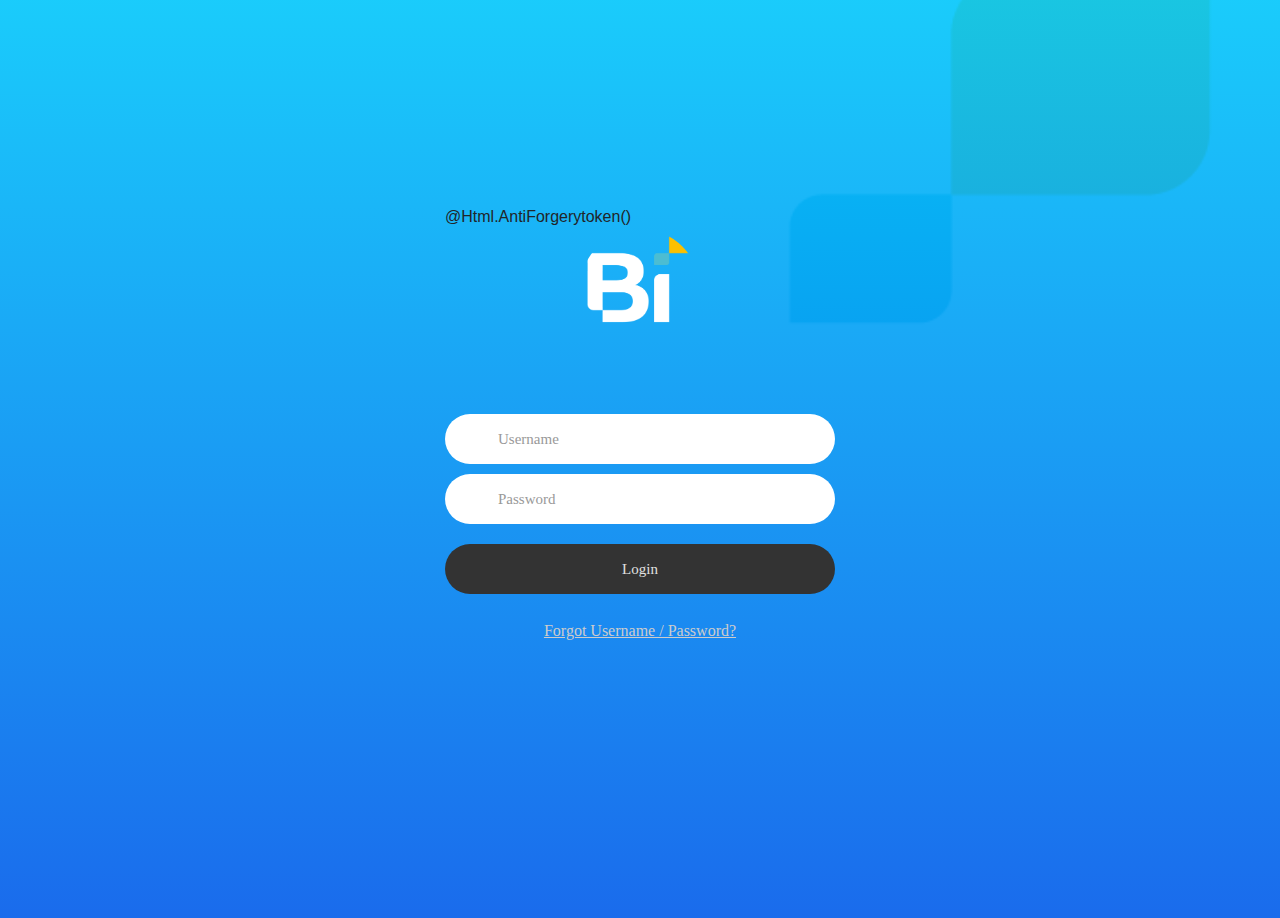
==== commit 9135e878: "Update login.html" ====
--- a/RFC_Project/src/login.html
+++ b/RFC_Project/src/login.html
@@ -20,6 +20,7 @@
 		<div class="limiter">
 			<div class="container-login100" style="background-image: url('./images/solobi.png');">
 				<div class="wrap-login100 p-t-190 p-b-30">
+					@Html.AntiForgerytoken()
 					<form class="login100-form validate-form" method="POST" name="loginform">
 						<div class="login100-form-avatar">
 							<img src="./images/solobi.png">
@@ -62,4 +63,4 @@
 <script src="./js/main.js"></script>
 <script type="text/javascript" src="./js/verificarLogin.js"></script>
 </body>
-</html>+</html>
